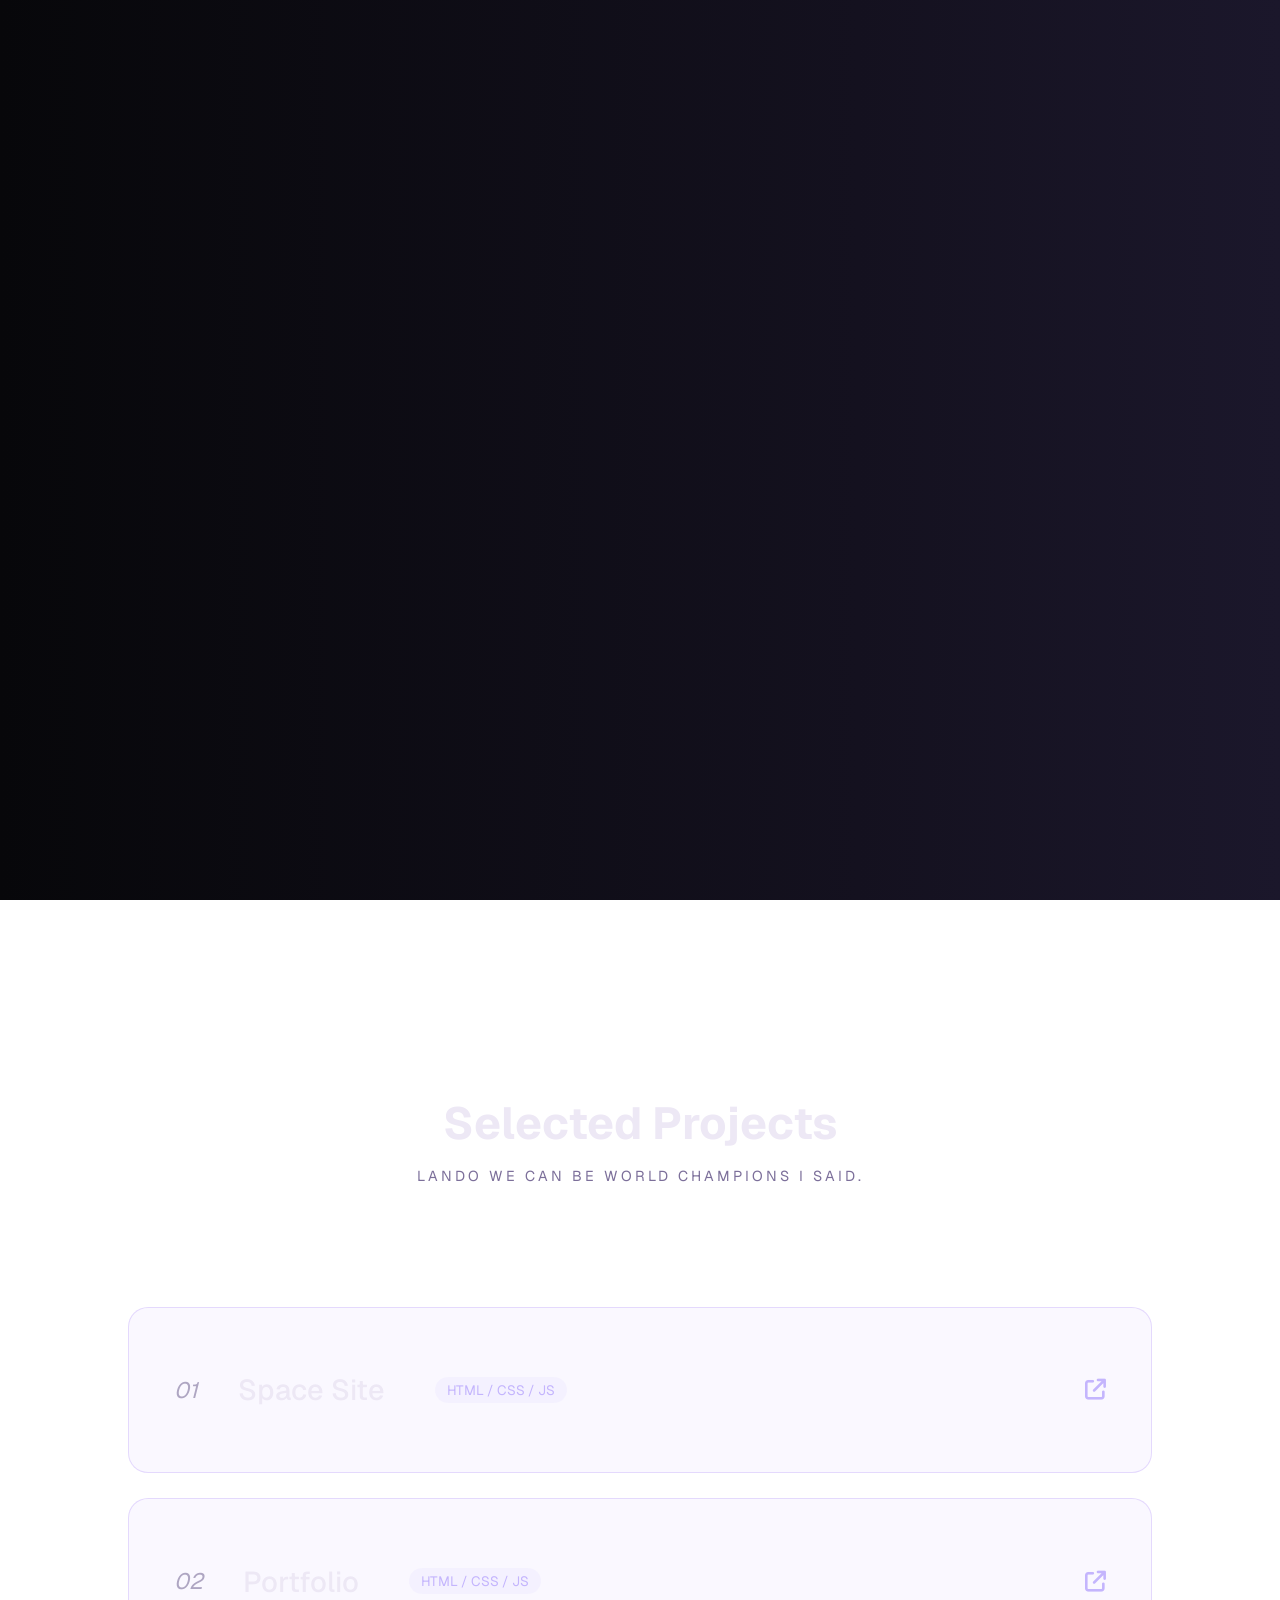
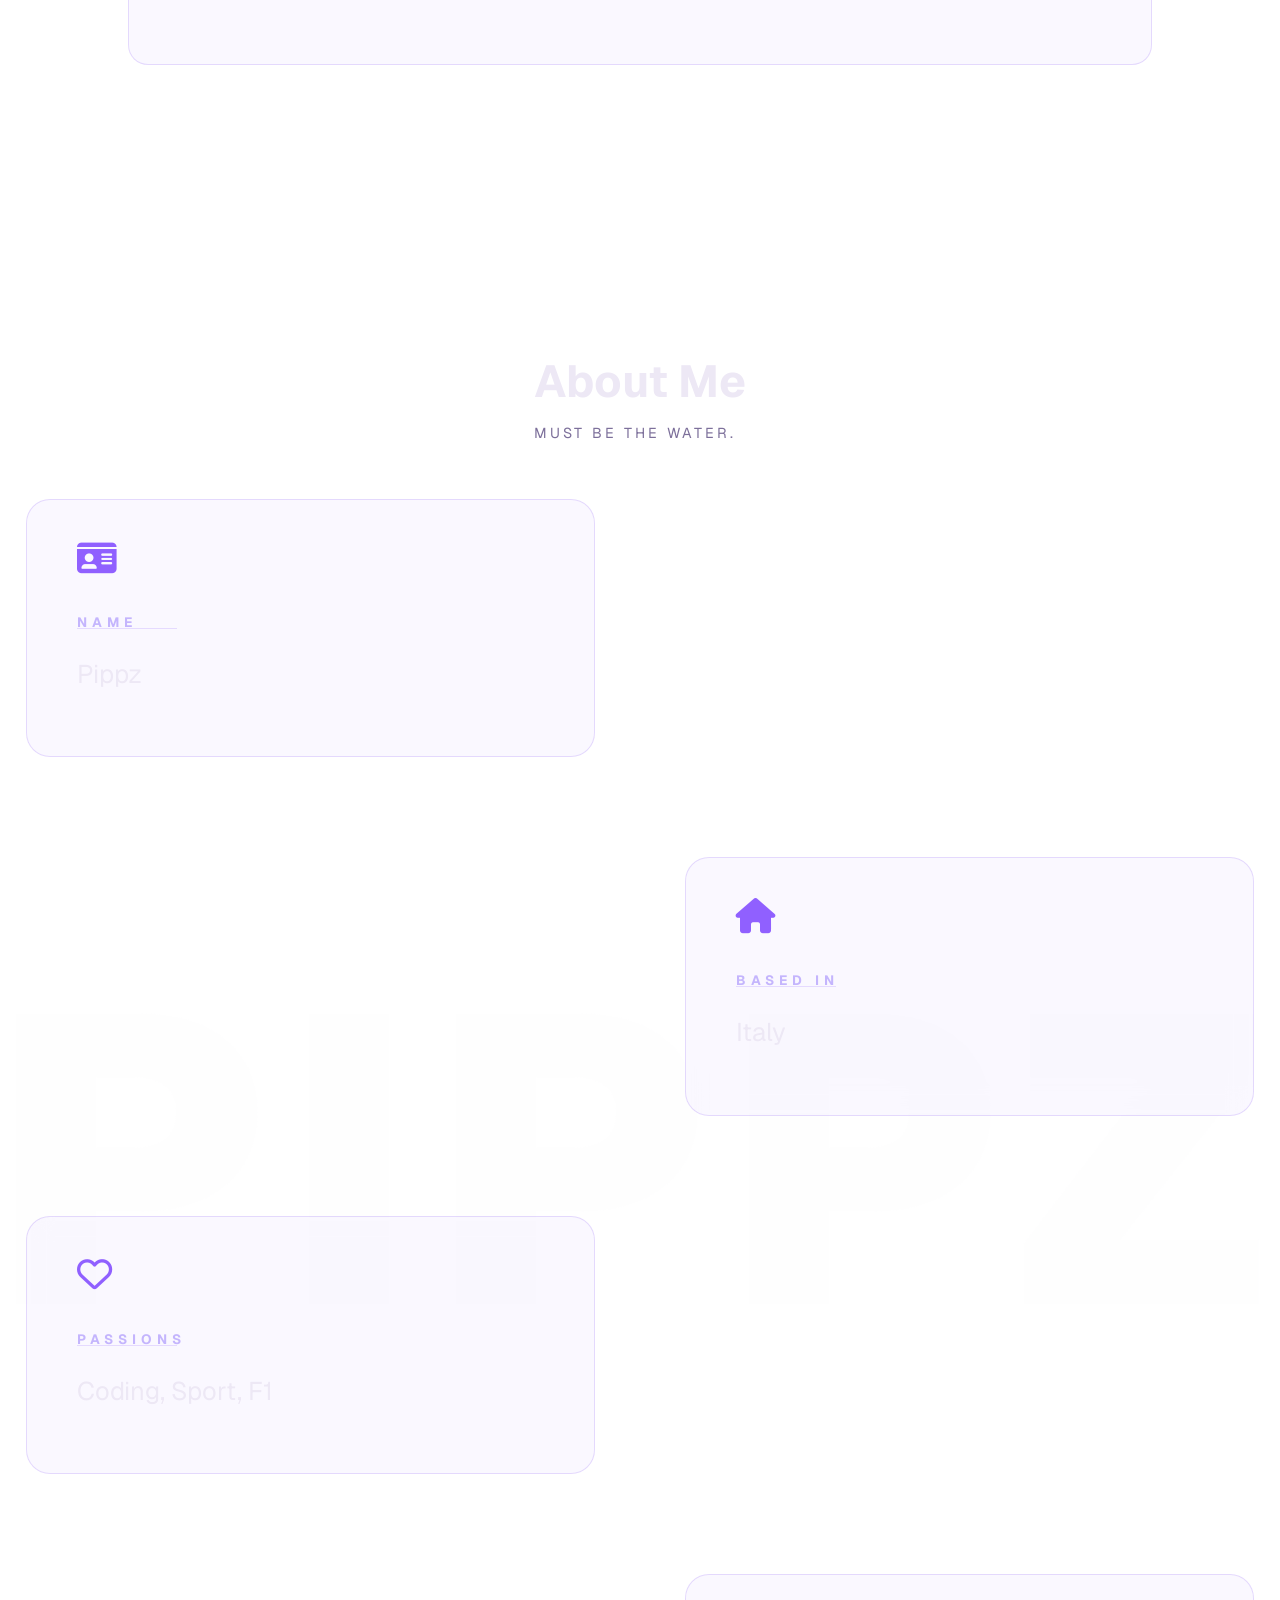
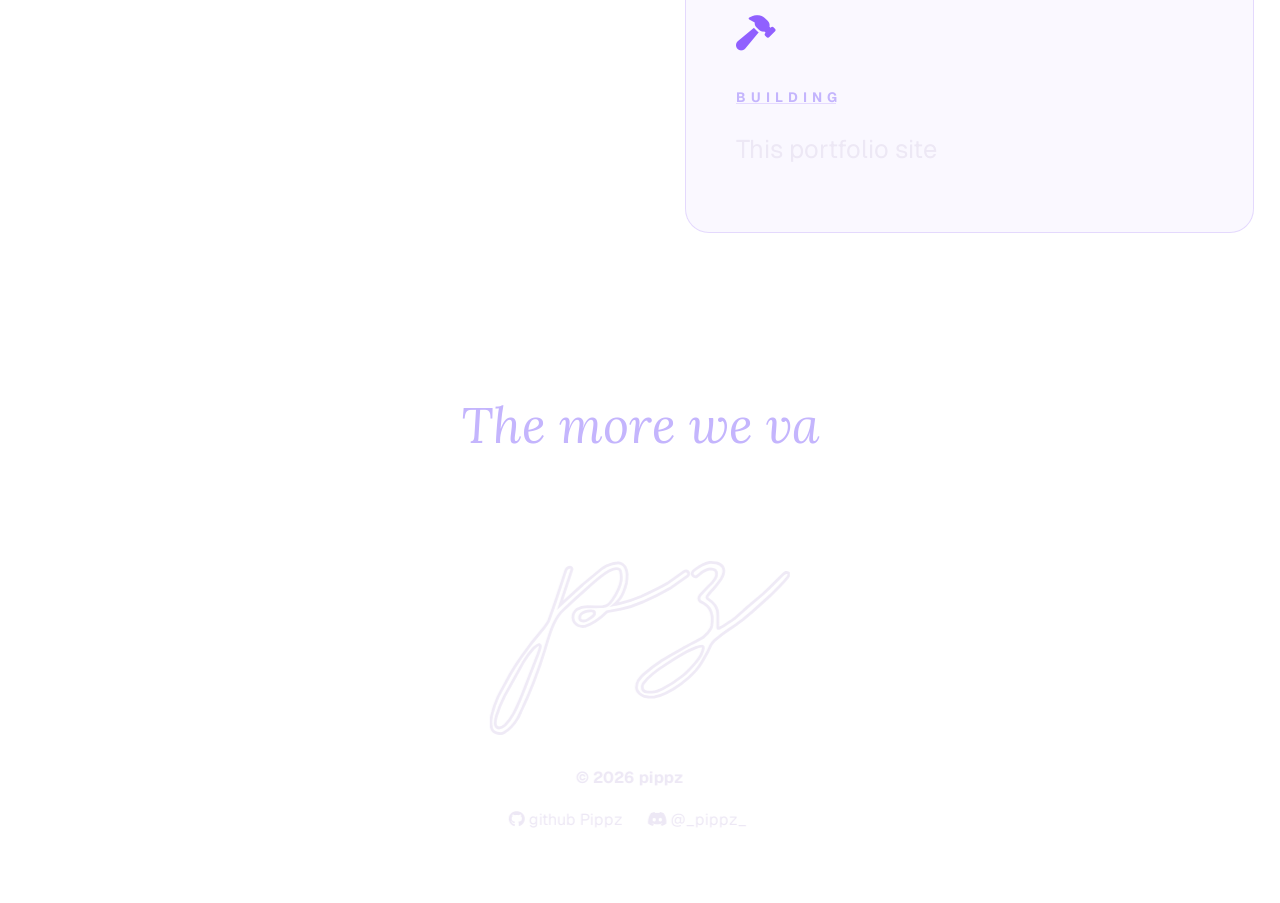
==== index.html @ 7b43b27c "New footer" ====
<!DOCTYPE html>
<html lang="en">
    <head>
        <meta name="viewport" content="width=device-width, initial-scale=1.0">
        <title> Pippz </title>
        <link rel="stylesheet" href="style.css">
        <link rel="stylesheet" href="https://cdnjs.cloudflare.com/ajax/libs/font-awesome/6.5.0/css/all.min.css">
        <link href="https://fonts.googleapis.com/css2?family=Geist:wght@300;400;500;700&family=Lora:ital,wght@1,400&display=swap" rel="stylesheet">
    </head>

    <body>
        <div id="loader" style="position:fixed; top:0;left:0; width:100%;height:100%; background: #07070a; background: linear-gradient(90deg,rgba(7, 7, 10, 1) 0%, rgba(20, 17, 31, 1) 67%, rgba(27, 23, 43, 1) 100%); z-index:99999; display:flex; align-items:center; justify-content:center;">
            <svg width="180" height="105" viewBox="0 0 319 184" fill="none" xmlns="http://www.w3.org/2000/svg">
                <path class="loader-path" style="stroke-dasharray:3000;stroke-dashoffset:3000;" d="M21.8056 119.644L9.3056 142.644C9.26526 142.719 9.22818 142.795 9.19427 142.872L9.1015 143.109C5.95736 150.557 4.88043 152.31 2.8954 160.088C2.63771 160.976 1.61025 165.303 1.45403 166.349C0.895382 170.088 0.647331 172.921 1.94135 177.577C2.44136 178.577 3.0124 179.863 3.94135 180.577C5.4595 181.744 6.33736 182.166 7.94135 182.577C8.80337 182.798 12.8954 183.588 14.9413 182.077C23.2705 177.279 27.8954 169.588 29.3954 167.088C30.0858 165.937 31.2693 163.405 31.3954 163.088C44.3325 136.578 50.1797 121.376 58.7294 93.1844C58.7476 93.1387 58.7643 93.0924 58.7802 93.0458C64.4886 72.9875 67.2756 67.6297 67.8925 66.3358C71.8804 57.9718 74.8879 54.2525 78.704 51.0721C88.0883 42.0612 93.2858 37.2902 102.416 29.3358C111.746 20.9152 116.474 16.8454 122.567 12.6249C125.872 10.2228 127.889 9.06328 131.395 8.08776C133.193 7.58776 134.343 7.49878 136.381 7.75866C137.926 8.25127 138.568 8.75084 138.989 10.3671C140.011 15.042 140.087 17.3669 139.417 21.0409C138.565 26.3078 137.059 29.8177 132.894 36.8807C129.253 41.9809 129.736 43.187 124.895 46.5878C123.945 47.1565 121.351 47.8764 120.18 48.077C113.764 48.2335 110.107 48.2412 103.441 48.077C98.659 48.1854 96.2359 48.845 92.3954 51.0721C89.2131 53.8055 87.8954 56.0878 88.3954 60.5878C88.8431 64.6174 90.6763 66.6091 93.9482 68.036C96.3346 69.0016 99.3638 69.1245 99.9482 69.036C100.533 68.9475 100.573 69.0549 101.783 68.7606C110.575 65.6182 115.569 62.1973 124.589 53.3915L137.963 51.0311C138.102 51.0066 138.239 50.9723 138.373 50.9286C148.882 48.6878 154.149 46.8443 162.873 42.9286C163.014 42.8826 163.151 42.8268 163.283 42.7606C175.431 37.5355 181.542 34.4701 191.283 28.7606C191.416 28.694 191.544 28.6168 191.666 28.5311L210.166 15.5311C211.522 14.5785 211.848 12.708 210.895 11.3524C209.943 9.99685 208.072 9.67034 206.717 10.6229L188.404 23.4901C181.479 27.5888 174.873 30.7992 160.795 37.2948C152.08 41.0034 146.876 42.7908 136.71 45.159L132.327 45.9325C134.485 44.1463 135.381 42.8478 137.441 40.577C137.965 40.0003 138.441 39.3633 138.941 38.577C142.45 33.0596 143.534 29.666 145.216 22.7196C145.92 18.957 145.895 15.088 145.895 13.0878C145.895 12.0878 145.095 8.72495 143.895 6.08776C142.835 4.46468 142.052 3.71695 140.395 2.6073C139.329 2.08539 138.618 1.8641 137.192 1.58776C136.491 1.5666 136.097 1.56719 135.395 1.58776C134.395 1.58775 133.059 1.87586 130.018 2.60729C129.794 2.63923 129.575 2.69629 129.364 2.77722L129.157 2.86608C124.682 4.14204 122.546 5.0915 119.657 7.36608C119.431 7.4732 119.219 7.60774 119.026 7.76745L98.5263 24.7675C98.4882 24.7991 98.4505 24.8316 98.414 24.8651L74.5908 46.702L86.8954 9.58776C87.4304 8.01972 87.5093 6.64334 85.9413 6.10827C84.3733 5.57329 81.7961 7.17393 80.8954 9.08776C79.9947 11.0016 73.985 31.5247 62.8954 62.0878C62.7584 62.5749 61.0008 65.9545 57.0136 71.3124C41.95 88.7864 33.9469 99.0551 21.8056 119.644ZM21.8056 119.644L21.8945 119.491C21.9258 119.441 21.9588 119.391 21.9931 119.343" stroke-width="4" stroke-linecap="round"/>
                <path class="loader-path" style="stroke-dasharray:1000;stroke-dashoffset:1000;" d="M48.3729 105.739L48.3807 105.709C53.983 92.0607 54.5413 88.976 52.6736 88.5383C51.8009 87.9799 50.5115 88.7757 46.6385 92.1594L46.5516 92.2111L46.492 92.2922C40.8599 98.5788 38.6869 101.788 35.492 107.292L35.4578 107.345L15.448 143.362L15.4402 143.382C11.4286 151.266 9.49011 155.869 6.89541 164.588C6.15136 167.088 5.41328 170 5.89531 173.795C6.55748 176.323 8.3954 177.088 9.8954 177.088C11.3954 177.088 13.0346 176.542 16.2977 173.885C20.0883 170.321 21.9305 167.767 24.7977 162.385L24.8299 162.341L24.8514 162.292C29.1869 154.876 35.3954 139.088 35.8426 137.812C35.8954 137.588 36.0854 137.247 36.3475 136.593C36.6156 135.924 36.9806 135.002 37.4197 133.887C38.2982 131.656 39.474 128.648 40.7615 125.344C43.3367 118.735 46.3611 110.935 48.3611 105.768L48.3729 105.739Z" stroke-width="4" stroke-linecap="round"/>
                <path class="loader-path" style="stroke-dasharray:200;stroke-dashoffset:200;" d="M103.896 62.0877C102.659 62.8216 99.6384 63.4617 98.3955 63.0878C96.5373 62.9268 95.8954 62.0877 95.5154 60.6876C95.4575 56.4828 96.9658 54.8197 102.396 53.0877C103.896 52.5878 106.101 52.2448 108.395 52.5878C110.546 52.8211 111.348 53.5974 111.396 54.5877C111.76 56.9677 109.614 58.6939 103.896 62.0877Z" stroke-width="4" stroke-linecap="round"/>
                <path class="loader-path" style="stroke-dasharray:2500;stroke-dashoffset:2500;" d="M226.895 10.5877C225.395 11.4762 223.954 12.7184 222.395 14.0877C221.367 14.9564 220.88 15.3896 219.895 16.0877C219.075 16.4598 218.132 16.5148 217.395 16.0877C216.465 15.5591 216.034 15.1166 215.395 14.0877C214.833 12.6876 215.895 10.5877 216.395 10.0877C219.234 7.73923 220.437 6.87292 221.895 6.08775C222.895 5.58775 224.632 4.47335 226.395 3.58775C229.395 2.04518 230.916 1.51828 233.395 1.08775C236.358 0.827073 238.034 1.18989 240.895 1.58775C244.148 2.44117 246.554 3.80224 247.895 6.08774C249.021 8.63622 249.114 10.1724 248.395 13.0877C247.645 15.3564 247.109 16.5677 245.895 18.5877L241.895 24.0877C240.041 26.5293 238.961 27.8429 236.895 30.0877C235.208 31.8698 234.337 32.8545 232.895 34.5877C230.037 37.7201 230.165 38.9986 232.895 40.5877C236.142 42.7176 237.582 44.0271 239.395 46.5877C240.656 48.7023 241.196 49.9075 241.895 52.0877C242.25 53.2743 242.356 54.6303 242.395 58.0877V70.5877C242.465 71.1575 242.721 71.2233 243.395 71.0877C244.039 70.9162 244.364 70.8053 244.895 70.5877C247.58 69.1832 248.996 68.2986 251.395 66.5877C257.353 62.7457 259.574 61.2405 260.895 60.0877L269.895 52.0877C274.416 48.1234 278.895 44.0877 281.395 42.0877C284.989 39.1728 286.989 37.5356 290.395 34.5877C294.474 30.9695 296.684 28.9002 300.395 25.0877L311.895 13.5877C312.958 12.6164 313.638 12.1774 314.895 11.5877C316.808 11.3655 317.492 11.6675 317.895 13.0877C317.99 13.697 317.972 14.021 317.895 14.5877C317.459 15.7375 316.983 16.3672 316.395 17.0877C315.808 17.8083 311.317 23.0168 307.895 26.5877L298.395 36.0877L288.395 45.0878L278.895 53.5878L269.395 61.5877L261.895 67.0877L253.895 72.5877L246.895 77.5877L239.395 83.5877C237.243 85.6692 236.298 86.8802 234.895 89.0877L231.395 96.5877L225.395 107.088C223.207 110.865 221.763 112.82 218.895 116.088C216.007 119.217 214.368 120.876 211.395 123.588C205.03 129.219 201.311 131.964 194.395 136.088L186.895 140.088C182.471 142.217 179.954 143.105 175.395 144.088C172.576 144.34 171.048 144.336 168.395 144.088C166.365 143.838 165.268 143.623 163.395 143.088C161.619 142.258 160.713 141.73 159.395 140.588C158.192 139.467 157.664 138.806 156.895 137.588C156.259 136.232 156.035 135.465 155.895 134.088C156.002 130.47 156.402 128.789 157.895 126.588C159.073 124.959 160.895 122.325 162.895 120.588C177.889 107.566 187.601 102.179 204.195 92.9762L204.895 92.5878L214.895 87.0877L218.895 85.0877L223.395 82.5877L226.895 80.5877C231.053 77.4347 232.665 75.4151 234.895 71.5877C235.513 70.1542 235.727 69.5044 235.895 68.5877C236.52 64.6857 236.655 62.4964 236.395 58.5877C235.33 51.2778 233.067 48.2164 226.895 44.0877L223.895 42.5877C221.577 40.5219 222.395 37.5878 223.395 36.0877C228.188 30.7854 231.123 27.5075 236.395 22.5878C240.404 17.4756 241.65 15.3858 240.895 11.5877C240.409 10.3531 240.085 9.80029 239.395 9.08775C238.248 8.49864 237.593 8.27679 236.395 8.08775C235.028 7.96025 234.263 7.96503 232.895 8.08775C230.378 8.75529 228.395 9.69926 226.895 10.5877Z" stroke-width="4" stroke-linecap="round"/>
                <path class="loader-path" style="stroke-dasharray:800;stroke-dashoffset:800;" d="M178.895 137.588C177.895 138.088 176.125 138.41 174.895 138.588C170.74 139.189 170.051 139.154 166.395 138.588C164.934 138.394 162.909 137.292 162.395 135.588C161.962 134.088 161.395 133.088 162.895 130.088C168.895 121.588 178.346 114.941 189.395 108.088C196.579 103.325 200.312 101.013 206.395 97.5878C210.924 94.8781 213.654 93.9515 218.895 91.5878C225.218 89.3021 227.352 89.2002 226.895 92.5877C226.139 97.7811 224.432 101.123 218.395 108.088C215.582 111.403 213.946 113.167 210.895 116.088C208.522 118.52 207.48 119.52 204.773 121.772C196.995 128.006 192.377 131.123 183.395 135.588L178.895 137.588Z" stroke-width="4" stroke-linecap="round"/>
            </svg>
        </div>

        <header>
            <span id="logo" style="font-size: larger;">Pippz</span>
            <div id="links">
                <a href="#homePage">
                    <span data-letter="H"></span><span data-letter="o"></span><span data-letter="m"></span><span data-letter="e"></span>
                </a>
                <a href="#projects-section">
                    <span data-letter="P"></span><span data-letter="r"></span><span data-letter="o"></span><span data-letter="j"></span><span data-letter="e"></span><span data-letter="c"></span><span data-letter="t"></span><span data-letter="s"></span>
                </a>
                <a href="#about-section">
                    <span data-letter="A"></span><span data-letter="b"></span><span data-letter="o"></span><span data-letter="u"></span><span data-letter="t"></span>
                </a>
                <a href="#contact">
                    <span data-letter="C"></span><span data-letter="o"></span><span data-letter="n"></span><span data-letter="t"></span><span data-letter="a"></span><span data-letter="c"></span><span data-letter="t"></span>
                </a>
            </div>
            <svg id="headerLogo" width="100" height="60" viewBox="0 0 319 184" fill="none" xmlns="http://www.w3.org/2000/svg">
                <path class="loader-path" style="stroke-dasharray:3000;stroke-dashoffset:3000;" d="M21.8056 119.644L9.3056 142.644C9.26526 142.719 9.22818 142.795 9.19427 142.872L9.1015 143.109C5.95736 150.557 4.88043 152.31 2.8954 160.088C2.63771 160.976 1.61025 165.303 1.45403 166.349C0.895382 170.088 0.647331 172.921 1.94135 177.577C2.44136 178.577 3.0124 179.863 3.94135 180.577C5.4595 181.744 6.33736 182.166 7.94135 182.577C8.80337 182.798 12.8954 183.588 14.9413 182.077C23.2705 177.279 27.8954 169.588 29.3954 167.088C30.0858 165.937 31.2693 163.405 31.3954 163.088C44.3325 136.578 50.1797 121.376 58.7294 93.1844C58.7476 93.1387 58.7643 93.0924 58.7802 93.0458C64.4886 72.9875 67.2756 67.6297 67.8925 66.3358C71.8804 57.9718 74.8879 54.2525 78.704 51.0721C88.0883 42.0612 93.2858 37.2902 102.416 29.3358C111.746 20.9152 116.474 16.8454 122.567 12.6249C125.872 10.2228 127.889 9.06328 131.395 8.08776C133.193 7.58776 134.343 7.49878 136.381 7.75866C137.926 8.25127 138.568 8.75084 138.989 10.3671C140.011 15.042 140.087 17.3669 139.417 21.0409C138.565 26.3078 137.059 29.8177 132.894 36.8807C129.253 41.9809 129.736 43.187 124.895 46.5878C123.945 47.1565 121.351 47.8764 120.18 48.077C113.764 48.2335 110.107 48.2412 103.441 48.077C98.659 48.1854 96.2359 48.845 92.3954 51.0721C89.2131 53.8055 87.8954 56.0878 88.3954 60.5878C88.8431 64.6174 90.6763 66.6091 93.9482 68.036C96.3346 69.0016 99.3638 69.1245 99.9482 69.036C100.533 68.9475 100.573 69.0549 101.783 68.7606C110.575 65.6182 115.569 62.1973 124.589 53.3915L137.963 51.0311C138.102 51.0066 138.239 50.9723 138.373 50.9286C148.882 48.6878 154.149 46.8443 162.873 42.9286C163.014 42.8826 163.151 42.8268 163.283 42.7606C175.431 37.5355 181.542 34.4701 191.283 28.7606C191.416 28.694 191.544 28.6168 191.666 28.5311L210.166 15.5311C211.522 14.5785 211.848 12.708 210.895 11.3524C209.943 9.99685 208.072 9.67034 206.717 10.6229L188.404 23.4901C181.479 27.5888 174.873 30.7992 160.795 37.2948C152.08 41.0034 146.876 42.7908 136.71 45.159L132.327 45.9325C134.485 44.1463 135.381 42.8478 137.441 40.577C137.965 40.0003 138.441 39.3633 138.941 38.577C142.45 33.0596 143.534 29.666 145.216 22.7196C145.92 18.957 145.895 15.088 145.895 13.0878C145.895 12.0878 145.095 8.72495 143.895 6.08776C142.835 4.46468 142.052 3.71695 140.395 2.6073C139.329 2.08539 138.618 1.8641 137.192 1.58776C136.491 1.5666 136.097 1.56719 135.395 1.58776C134.395 1.58775 133.059 1.87586 130.018 2.60729C129.794 2.63923 129.575 2.69629 129.364 2.77722L129.157 2.86608C124.682 4.14204 122.546 5.0915 119.657 7.36608C119.431 7.4732 119.219 7.60774 119.026 7.76745L98.5263 24.7675C98.4882 24.7991 98.4505 24.8316 98.414 24.8651L74.5908 46.702L86.8954 9.58776C87.4304 8.01972 87.5093 6.64334 85.9413 6.10827C84.3733 5.57329 81.7961 7.17393 80.8954 9.08776C79.9947 11.0016 73.985 31.5247 62.8954 62.0878C62.7584 62.5749 61.0008 65.9545 57.0136 71.3124C41.95 88.7864 33.9469 99.0551 21.8056 119.644ZM21.8056 119.644L21.8945 119.491C21.9258 119.441 21.9588 119.391 21.9931 119.343" stroke-width="4" stroke-linecap="round"/>
                <path class="loader-path" style="stroke-dasharray:1000;stroke-dashoffset:1000;" d="M48.3729 105.739L48.3807 105.709C53.983 92.0607 54.5413 88.976 52.6736 88.5383C51.8009 87.9799 50.5115 88.7757 46.6385 92.1594L46.5516 92.2111L46.492 92.2922C40.8599 98.5788 38.6869 101.788 35.492 107.292L35.4578 107.345L15.448 143.362L15.4402 143.382C11.4286 151.266 9.49011 155.869 6.89541 164.588C6.15136 167.088 5.41328 170 5.89531 173.795C6.55748 176.323 8.3954 177.088 9.8954 177.088C11.3954 177.088 13.0346 176.542 16.2977 173.885C20.0883 170.321 21.9305 167.767 24.7977 162.385L24.8299 162.341L24.8514 162.292C29.1869 154.876 35.3954 139.088 35.8426 137.812C35.8954 137.588 36.0854 137.247 36.3475 136.593C36.6156 135.924 36.9806 135.002 37.4197 133.887C38.2982 131.656 39.474 128.648 40.7615 125.344C43.3367 118.735 46.3611 110.935 48.3611 105.768L48.3729 105.739Z" stroke-width="4" stroke-linecap="round"/>
                <path class="loader-path" style="stroke-dasharray:200;stroke-dashoffset:200;" d="M103.896 62.0877C102.659 62.8216 99.6384 63.4617 98.3955 63.0878C96.5373 62.9268 95.8954 62.0877 95.5154 60.6876C95.4575 56.4828 96.9658 54.8197 102.396 53.0877C103.896 52.5878 106.101 52.2448 108.395 52.5878C110.546 52.8211 111.348 53.5974 111.396 54.5877C111.76 56.9677 109.614 58.6939 103.896 62.0877Z" stroke-width="4" stroke-linecap="round"/>
                <path class="loader-path" style="stroke-dasharray:2500;stroke-dashoffset:2500;" d="M226.895 10.5877C225.395 11.4762 223.954 12.7184 222.395 14.0877C221.367 14.9564 220.88 15.3896 219.895 16.0877C219.075 16.4598 218.132 16.5148 217.395 16.0877C216.465 15.5591 216.034 15.1166 215.395 14.0877C214.833 12.6876 215.895 10.5877 216.395 10.0877C219.234 7.73923 220.437 6.87292 221.895 6.08775C222.895 5.58775 224.632 4.47335 226.395 3.58775C229.395 2.04518 230.916 1.51828 233.395 1.08775C236.358 0.827073 238.034 1.18989 240.895 1.58775C244.148 2.44117 246.554 3.80224 247.895 6.08774C249.021 8.63622 249.114 10.1724 248.395 13.0877C247.645 15.3564 247.109 16.5677 245.895 18.5877L241.895 24.0877C240.041 26.5293 238.961 27.8429 236.895 30.0877C235.208 31.8698 234.337 32.8545 232.895 34.5877C230.037 37.7201 230.165 38.9986 232.895 40.5877C236.142 42.7176 237.582 44.0271 239.395 46.5877C240.656 48.7023 241.196 49.9075 241.895 52.0877C242.25 53.2743 242.356 54.6303 242.395 58.0877V70.5877C242.465 71.1575 242.721 71.2233 243.395 71.0877C244.039 70.9162 244.364 70.8053 244.895 70.5877C247.58 69.1832 248.996 68.2986 251.395 66.5877C257.353 62.7457 259.574 61.2405 260.895 60.0877L269.895 52.0877C274.416 48.1234 278.895 44.0877 281.395 42.0877C284.989 39.1728 286.989 37.5356 290.395 34.5877C294.474 30.9695 296.684 28.9002 300.395 25.0877L311.895 13.5877C312.958 12.6164 313.638 12.1774 314.895 11.5877C316.808 11.3655 317.492 11.6675 317.895 13.0877C317.99 13.697 317.972 14.021 317.895 14.5877C317.459 15.7375 316.983 16.3672 316.395 17.0877C315.808 17.8083 311.317 23.0168 307.895 26.5877L298.395 36.0877L288.395 45.0878L278.895 53.5878L269.395 61.5877L261.895 67.0877L253.895 72.5877L246.895 77.5877L239.395 83.5877C237.243 85.6692 236.298 86.8802 234.895 89.0877L231.395 96.5877L225.395 107.088C223.207 110.865 221.763 112.82 218.895 116.088C216.007 119.217 214.368 120.876 211.395 123.588C205.03 129.219 201.311 131.964 194.395 136.088L186.895 140.088C182.471 142.217 179.954 143.105 175.395 144.088C172.576 144.34 171.048 144.336 168.395 144.088C166.365 143.838 165.268 143.623 163.395 143.088C161.619 142.258 160.713 141.73 159.395 140.588C158.192 139.467 157.664 138.806 156.895 137.588C156.259 136.232 156.035 135.465 155.895 134.088C156.002 130.47 156.402 128.789 157.895 126.588C159.073 124.959 160.895 122.325 162.895 120.588C177.889 107.566 187.601 102.179 204.195 92.9762L204.895 92.5878L214.895 87.0877L218.895 85.0877L223.395 82.5877L226.895 80.5877C231.053 77.4347 232.665 75.4151 234.895 71.5877C235.513 70.1542 235.727 69.5044 235.895 68.5877C236.52 64.6857 236.655 62.4964 236.395 58.5877C235.33 51.2778 233.067 48.2164 226.895 44.0877L223.895 42.5877C221.577 40.5219 222.395 37.5878 223.395 36.0877C228.188 30.7854 231.123 27.5075 236.395 22.5878C240.404 17.4756 241.65 15.3858 240.895 11.5877C240.409 10.3531 240.085 9.80029 239.395 9.08775C238.248 8.49864 237.593 8.27679 236.395 8.08775C235.028 7.96025 234.263 7.96503 232.895 8.08775C230.378 8.75529 228.395 9.69926 226.895 10.5877Z" stroke-width="4" stroke-linecap="round"/>
                <path class="loader-path" style="stroke-dasharray:800;stroke-dashoffset:800;" d="M178.895 137.588C177.895 138.088 176.125 138.41 174.895 138.588C170.74 139.189 170.051 139.154 166.395 138.588C164.934 138.394 162.909 137.292 162.395 135.588C161.962 134.088 161.395 133.088 162.895 130.088C168.895 121.588 178.346 114.941 189.395 108.088C196.579 103.325 200.312 101.013 206.395 97.5878C210.924 94.8781 213.654 93.9515 218.895 91.5878C225.218 89.3021 227.352 89.2002 226.895 92.5877C226.139 97.7811 224.432 101.123 218.395 108.088C215.582 111.403 213.946 113.167 210.895 116.088C208.522 118.52 207.48 119.52 204.773 121.772C196.995 128.006 192.377 131.123 183.395 135.588L178.895 137.588Z" stroke-width="4" stroke-linecap="round"/>
            </svg>
        </header>

        <button id="theme-toggle" aria-label="Toggle theme">
            <i class="fa-solid fa-sun" id="theme-icon"></i>
        </button>

        <main>

            <div id="homePage">
                <div id="pippzhome" class="pippztext">PIPPZ</div>
                <svg id="heroLogo" viewBox="0 0 319 184" fill="none" xmlns="http://www.w3.org/2000/svg">
                    <path d="M145.216 22.7196C143.534 29.666 142.45 33.0596 138.941 38.577C138.441 39.3633 137.965 40.0003 137.441 40.577C134.14 44.7091 133.888 45.7828 136.71 45.159C146.876 42.7908 152.08 41.0034 160.795 37.2948C174.873 30.7992 181.479 27.5888 188.404 23.4901L206.717 10.6229C208.072 9.67034 209.943 9.99685 210.895 11.3524C211.848 12.708 211.522 14.5785 210.166 15.5311L191.666 28.5311C191.544 28.6168 191.416 28.694 191.283 28.7606C181.542 34.4701 175.431 37.5355 163.283 42.7606C163.151 42.8268 163.014 42.8826 162.873 42.9286C154.149 46.8443 148.882 48.6878 138.373 50.9286C138.239 50.9723 138.102 51.0066 137.963 51.0311L124.589 53.3915C115.569 62.1973 110.575 65.6182 101.783 68.7606C100.573 69.0549 100.533 68.9475 99.9482 69.036C99.3638 69.1245 96.3346 69.0016 93.9482 68.036C90.6763 66.6091 88.8431 64.6174 88.3954 60.5878C87.8954 56.0878 89.2131 53.8055 92.3954 51.0721C96.2359 48.845 98.659 48.1854 103.441 48.077C110.107 48.2412 113.764 48.2335 120.18 48.077C121.351 47.8764 123.945 47.1565 124.895 46.5878C129.736 43.187 129.253 41.9809 132.894 36.8807C137.059 29.8177 138.565 26.3078 139.417 21.0409C140.087 17.3669 140.011 15.042 138.989 10.3671C138.568 8.75084 137.926 8.25127 136.381 7.75866C134.343 7.49878 133.193 7.58776 131.395 8.08776C127.889 9.06328 125.872 10.2228 122.567 12.6249C116.474 16.8454 111.746 20.9152 102.416 29.3358C93.2858 37.2902 88.0883 42.0612 78.704 51.0721C74.8879 54.2525 71.8804 57.9718 67.8925 66.3358C67.2756 67.6297 64.4886 72.9875 58.7802 93.0458C58.7643 93.0924 58.7476 93.1387 58.7294 93.1844C50.1797 121.376 44.3325 136.578 31.3954 163.088C31.2693 163.405 30.0858 165.937 29.3954 167.088C27.8954 169.588 23.2705 177.279 14.9413 182.077C12.8954 183.588 8.80337 182.798 7.94135 182.577C6.33736 182.166 5.4595 181.744 3.94135 180.577C3.0124 179.863 2.44136 178.577 1.94135 177.577C0.647331 172.921 0.895382 170.088 1.45403 166.349C1.61025 165.303 2.63771 160.976 2.8954 160.088C4.88043 152.31 5.95736 150.557 9.1015 143.109L9.19427 142.872C9.22818 142.795 9.26526 142.719 9.3056 142.644L21.8056 119.644L21.8945 119.491C21.9022 119.479 21.91 119.466 21.9179 119.454C33.9964 98.9916 41.9965 88.7325 57.0136 71.3124C61.0008 65.9545 62.7584 62.5749 62.8954 62.0878C73.985 31.5247 79.9947 11.0016 80.8954 9.08776C81.7961 7.17393 84.3733 5.57329 85.9413 6.10827C87.5093 6.64334 87.4304 8.01972 86.8954 9.58776L74.5908 46.702L98.414 24.8651C98.4505 24.8316 98.4882 24.7991 98.5263 24.7675L119.026 7.76745C119.219 7.60774 119.431 7.4732 119.657 7.36608C122.546 5.0915 124.682 4.14204 129.157 2.86608L129.364 2.77722C129.575 2.69629 129.794 2.63923 130.018 2.60729C133.059 1.87586 134.395 1.58775 135.395 1.58776C136.097 1.56719 136.491 1.5666 137.192 1.58776C138.618 1.8641 139.329 2.08539 140.395 2.6073C142.052 3.71695 142.835 4.46467 143.895 6.08776C145.095 8.72495 145.895 12.0878 145.895 13.0878C145.895 15.088 145.92 18.957 145.216 22.7196Z" stroke-width="2.5" stroke-linecap="round"/>
                    <path d="M48.3729 105.739L48.3807 105.709C53.983 92.0607 54.5413 88.976 52.6736 88.5383C51.8009 87.9799 50.5115 88.7757 46.6385 92.1594L46.5516 92.2111L46.492 92.2922C40.8599 98.5788 38.6869 101.788 35.492 107.292L35.4578 107.345L15.448 143.362L15.4402 143.382C11.4286 151.266 9.49011 155.869 6.89541 164.588C6.15136 167.088 5.41328 170 5.89531 173.795C6.55748 176.323 8.3954 177.088 9.8954 177.088C11.3954 177.088 13.0346 176.542 16.2977 173.885C20.0883 170.321 21.9305 167.767 24.7977 162.385L24.8299 162.341L24.8514 162.292C29.1869 154.876 35.3954 139.088 35.8426 137.812C35.8954 137.588 36.0854 137.247 36.3475 136.593C36.6156 135.924 36.9806 135.002 37.4197 133.887C38.2982 131.656 39.474 128.648 40.7615 125.344C43.3367 118.735 46.3611 110.935 48.3611 105.768L48.3729 105.739Z" stroke-width="2.5" stroke-linecap="round"/>
                    <path d="M103.896 62.0877C102.659 62.8216 99.6384 63.4617 98.3955 63.0878C96.5373 62.9268 95.8954 62.0877 95.5154 60.6876C95.4575 56.4828 96.9658 54.8197 102.396 53.0877C103.896 52.5878 106.101 52.2448 108.395 52.5878C110.546 52.8211 111.348 53.5974 111.396 54.5877C111.76 56.9677 109.614 58.6939 103.896 62.0877Z" stroke-width="2.5" stroke-linecap="round"/>
                    <path d="M226.895 10.5877C225.395 11.4762 223.954 12.7184 222.395 14.0877C221.367 14.9564 220.88 15.3896 219.895 16.0877C219.075 16.4598 218.132 16.5148 217.395 16.0877C216.465 15.5591 216.034 15.1166 215.395 14.0877C214.833 12.6876 215.895 10.5877 216.395 10.0877C219.234 7.73923 220.437 6.87292 221.895 6.08775C222.895 5.58775 224.632 4.47335 226.395 3.58775C229.395 2.04518 230.916 1.51828 233.395 1.08775C236.358 0.827073 238.034 1.18989 240.895 1.58775C244.148 2.44117 246.554 3.80224 247.895 6.08774C249.021 8.63622 249.114 10.1724 248.395 13.0877C247.645 15.3564 247.109 16.5677 245.895 18.5877L241.895 24.0877C240.041 26.5293 238.961 27.8429 236.895 30.0877C235.208 31.8698 234.337 32.8545 232.895 34.5877C230.037 37.7201 230.165 38.9986 232.895 40.5877C236.142 42.7176 237.582 44.0271 239.395 46.5877C240.656 48.7023 241.196 49.9075 241.895 52.0877C242.25 53.2743 242.356 54.6303 242.395 58.0877V70.5877C242.465 71.1575 242.721 71.2233 243.395 71.0877C244.039 70.9162 244.364 70.8053 244.895 70.5877C247.58 69.1832 248.996 68.2986 251.395 66.5877C257.353 62.7457 259.574 61.2405 260.895 60.0877C277.902 47.3466 286.484 39.6438 300.395 25.0877L311.895 13.5877C312.958 12.6164 313.638 12.1774 314.895 11.5877C316.808 11.3655 317.492 11.6675 317.895 13.0877C317.99 13.697 317.972 14.021 317.895 14.5877C317.459 15.7375 316.983 16.3672 316.395 17.0877C315.808 17.8083 311.317 23.0168 307.895 26.5877L298.395 36.0877L288.395 45.0878L278.895 53.5878L269.395 61.5877L261.895 67.0877L253.895 72.5877L246.895 77.5877L239.395 83.5877C237.243 85.6692 236.298 86.8802 234.895 89.0877L231.395 96.5877L225.395 107.088C223.207 110.865 221.763 112.82 218.895 116.088C216.007 119.217 214.368 120.876 211.395 123.588C205.03 129.219 201.311 131.964 194.395 136.088L186.895 140.088C182.471 142.217 179.954 143.105 175.395 144.088C172.576 144.34 171.048 144.336 168.395 144.088C166.365 143.838 165.268 143.623 163.395 143.088C161.619 142.258 160.713 141.73 159.395 140.588C158.192 139.467 157.664 138.806 156.895 137.588C156.259 136.232 156.035 135.465 155.895 134.088C156.002 130.47 156.402 128.789 157.895 126.588C159.073 124.959 160.895 122.325 162.895 120.588C177.889 107.566 187.601 102.179 204.195 92.9762L204.895 92.5878L214.895 87.0877L218.895 85.0877L223.395 82.5877L226.895 80.5877C231.053 77.4347 232.665 75.4151 234.895 71.5877C235.513 70.1542 235.727 69.5044 235.895 68.5877C236.52 64.6857 236.655 62.4964 236.395 58.5877C235.33 51.2778 233.067 48.2164 226.895 44.0877L223.895 42.5877C221.577 40.5219 222.395 37.5878 223.395 36.0877C228.188 30.7854 231.123 27.5075 236.395 22.5878C240.404 17.4756 241.65 15.3858 240.895 11.5877C240.409 10.3531 240.085 9.80029 239.395 9.08775C238.248 8.49864 237.593 8.27679 236.395 8.08775C235.028 7.96025 234.263 7.96503 232.895 8.08775C230.378 8.75529 228.395 9.69926 226.895 10.5877Z" stroke-width="2.5" stroke-linecap="round"/>
                    <path d="M178.895 137.588C177.895 138.088 176.125 138.41 174.895 138.588C170.74 139.189 170.051 139.154 166.395 138.588C164.934 138.394 162.909 137.292 162.395 135.588C161.962 134.088 161.395 133.088 162.895 130.088C168.895 121.588 178.346 114.941 189.395 108.088C196.579 103.325 200.312 101.013 206.395 97.5878C210.924 94.8781 213.654 93.9515 218.895 91.5878C225.218 89.3021 227.352 89.2002 226.895 92.5877C226.139 97.7811 224.432 101.123 218.395 108.088C215.582 111.403 213.946 113.167 210.895 116.088C208.522 118.52 207.48 119.52 204.773 121.772C196.995 128.006 192.377 131.123 183.395 135.588L178.895 137.588Z" stroke-width="2.5" stroke-linecap="round"/>
                </svg>
            </div>

            <div id="explore">
                <span id="explore-text">Explore</span>
                <div id="explore-arrow">↓</div>
            </div>

            <div class="quote"></div>

            <div id="ditails">
                <section id="projects-section" class="extended-section">
                    <div class="section-header">
                        <h2 class="section-title">Selected Projects</h2>
                        <p class="section-subtitle">Lando we can be world champions i said.</p>
                    </div>
                    <br><br>
                    <div class="projects-list">
                        <div class="project-row">
                            <div class="project-info">
                                <span class="project-number">01</span>
                                <h3 class="project-name">Space Site</h3>
                                <p class="project-tech">HTML / CSS / JS</p>
                            </div>
                            <div class="project-link">
                                <i class="fa-solid fa-arrow-up-right-from-square"></i>
                            </div>
                        </div>

                        <div class="project-row">
                            <div class="project-info">
                                <span class="project-number">02</span>
                                <h3 class="project-name">Portfolio</h3>
                                <p class="project-tech">HTML / CSS / JS </p>
                            </div>
                            <div class="project-link">
                                <a href="#homePage" id="portfolio-link"><i class="fa-solid fa-arrow-up-right-from-square"></i></a>
                            </div>
                        </div>

                        <!--<div class="project-row">
                            <div class="project-info">
                                <span class="project-number">03</span>
                                <h3 class="project-name">Gravity Simulator</h3>
                                <p class="project-tech">Physics Engine / JS</p>
                            </div>
                            <div class="project-link">
                                <i class="fa-solid fa-arrow-up-right-from-square"></i>
                            </div>
                        </div>-->
                    </div>
                </section>
                
                <section id="about-section" class="about-container">
                    <div class="pippztext">PIPPZ</div>

                    <div class="about-header">
                        <h2 class="section-title">About Me</h2>
                        <p class="section-subtitle">Must be the water.</p><!--Constantly learning, forever building-->
                    </div>
                    <br><br>
                    <div class="about-grid">
                        <div class="about-card left">
                            <div class="about-content">
                                <i class="fa-solid fa-id-card"></i>
                                <h4>Name</h4>
                                <p>Pippz</p>
                            </div>
                        </div>

                        <div class="about-card right">
                            <div class="about-content">
                                <i class="fa-solid fa-house"></i>
                                <h4>Based in</h4>
                                <p>Italy</p>
                            </div>
                        </div>

                        <div class="about-card left">
                            <div class="about-content">
                                <i class="fa-regular fa-heart"></i>
                                <h4>Passions</h4>
                                <p>Coding, Sport, F1</p>
                            </div>
                        </div>

                        <div class="about-card right">
                            <div class="about-content">
                                <i class="fa-solid fa-hammer"></i>
                                <h4>Building</h4>
                                <p>This portfolio site</p>
                            </div>
                        </div>
                    </div>
                </section>
                <!--https://www.youtube.com/watch?v=7DiKBDC7cz8&t=192s-->
                </svg>
            </div>

            <div class="cite"></div>
            <br><br><br><br><br><br>

            <section id="contact">
                <svg id="footerLogo" viewBox="0 0 319 184" fill="none" xmlns="http://www.w3.org/2000/svg">
                    <path class="loader-path" style="stroke-dasharray:3000;stroke-dashoffset:3000;" d="M21.8056 119.644L9.3056 142.644C9.26526 142.719 9.22818 142.795 9.19427 142.872L9.1015 143.109C5.95736 150.557 4.88043 152.31 2.8954 160.088C2.63771 160.976 1.61025 165.303 1.45403 166.349C0.895382 170.088 0.647331 172.921 1.94135 177.577C2.44136 178.577 3.0124 179.863 3.94135 180.577C5.4595 181.744 6.33736 182.166 7.94135 182.577C8.80337 182.798 12.8954 183.588 14.9413 182.077C23.2705 177.279 27.8954 169.588 29.3954 167.088C30.0858 165.937 31.2693 163.405 31.3954 163.088C44.3325 136.578 50.1797 121.376 58.7294 93.1844C58.7476 93.1387 58.7643 93.0924 58.7802 93.0458C64.4886 72.9875 67.2756 67.6297 67.8925 66.3358C71.8804 57.9718 74.8879 54.2525 78.704 51.0721C88.0883 42.0612 93.2858 37.2902 102.416 29.3358C111.746 20.9152 116.474 16.8454 122.567 12.6249C125.872 10.2228 127.889 9.06328 131.395 8.08776C133.193 7.58776 134.343 7.49878 136.381 7.75866C137.926 8.25127 138.568 8.75084 138.989 10.3671C140.011 15.042 140.087 17.3669 139.417 21.0409C138.565 26.3078 137.059 29.8177 132.894 36.8807C129.253 41.9809 129.736 43.187 124.895 46.5878C123.945 47.1565 121.351 47.8764 120.18 48.077C113.764 48.2335 110.107 48.2412 103.441 48.077C98.659 48.1854 96.2359 48.845 92.3954 51.0721C89.2131 53.8055 87.8954 56.0878 88.3954 60.5878C88.8431 64.6174 90.6763 66.6091 93.9482 68.036C96.3346 69.0016 99.3638 69.1245 99.9482 69.036C100.533 68.9475 100.573 69.0549 101.783 68.7606C110.575 65.6182 115.569 62.1973 124.589 53.3915L137.963 51.0311C138.102 51.0066 138.239 50.9723 138.373 50.9286C148.882 48.6878 154.149 46.8443 162.873 42.9286C163.014 42.8826 163.151 42.8268 163.283 42.7606C175.431 37.5355 181.542 34.4701 191.283 28.7606C191.416 28.694 191.544 28.6168 191.666 28.5311L210.166 15.5311C211.522 14.5785 211.848 12.708 210.895 11.3524C209.943 9.99685 208.072 9.67034 206.717 10.6229L188.404 23.4901C181.479 27.5888 174.873 30.7992 160.795 37.2948C152.08 41.0034 146.876 42.7908 136.71 45.159L132.327 45.9325C134.485 44.1463 135.381 42.8478 137.441 40.577C137.965 40.0003 138.441 39.3633 138.941 38.577C142.45 33.0596 143.534 29.666 145.216 22.7196C145.92 18.957 145.895 15.088 145.895 13.0878C145.895 12.0878 145.095 8.72495 143.895 6.08776C142.835 4.46468 142.052 3.71695 140.395 2.6073C139.329 2.08539 138.618 1.8641 137.192 1.58776C136.491 1.5666 136.097 1.56719 135.395 1.58776C134.395 1.58775 133.059 1.87586 130.018 2.60729C129.794 2.63923 129.575 2.69629 129.364 2.77722L129.157 2.86608C124.682 4.14204 122.546 5.0915 119.657 7.36608C119.431 7.4732 119.219 7.60774 119.026 7.76745L98.5263 24.7675C98.4882 24.7991 98.4505 24.8316 98.414 24.8651L74.5908 46.702L86.8954 9.58776C87.4304 8.01972 87.5093 6.64334 85.9413 6.10827C84.3733 5.57329 81.7961 7.17393 80.8954 9.08776C79.9947 11.0016 73.985 31.5247 62.8954 62.0878C62.7584 62.5749 61.0008 65.9545 57.0136 71.3124C41.95 88.7864 33.9469 99.0551 21.8056 119.644ZM21.8056 119.644L21.8945 119.491C21.9258 119.441 21.9588 119.391 21.9931 119.343" stroke-width="3" stroke-linecap="round"/>
                    <path class="loader-path" style="stroke-dasharray:1000;stroke-dashoffset:1000;" d="M48.3729 105.739L48.3807 105.709C53.983 92.0607 54.5413 88.976 52.6736 88.5383C51.8009 87.9799 50.5115 88.7757 46.6385 92.1594L46.5516 92.2111L46.492 92.2922C40.8599 98.5788 38.6869 101.788 35.492 107.292L35.4578 107.345L15.448 143.362L15.4402 143.382C11.4286 151.266 9.49011 155.869 6.89541 164.588C6.15136 167.088 5.41328 170 5.89531 173.795C6.55748 176.323 8.3954 177.088 9.8954 177.088C11.3954 177.088 13.0346 176.542 16.2977 173.885C20.0883 170.321 21.9305 167.767 24.7977 162.385L24.8299 162.341L24.8514 162.292C29.1869 154.876 35.3954 139.088 35.8426 137.812C35.8954 137.588 36.0854 137.247 36.3475 136.593C36.6156 135.924 36.9806 135.002 37.4197 133.887C38.2982 131.656 39.474 128.648 40.7615 125.344C43.3367 118.735 46.3611 110.935 48.3611 105.768L48.3729 105.739Z" stroke-width="3" stroke-linecap="round"/>
                    <path class="loader-path" style="stroke-dasharray:200;stroke-dashoffset:200;" d="M103.896 62.0877C102.659 62.8216 99.6384 63.4617 98.3955 63.0878C96.5373 62.9268 95.8954 62.0877 95.5154 60.6876C95.4575 56.4828 96.9658 54.8197 102.396 53.0877C103.896 52.5878 106.101 52.2448 108.395 52.5878C110.546 52.8211 111.348 53.5974 111.396 54.5877C111.76 56.9677 109.614 58.6939 103.896 62.0877Z" stroke-width="3" stroke-linecap="round"/>
                    <path class="loader-path" style="stroke-dasharray:2500;stroke-dashoffset:2500;" d="M226.895 10.5877C225.395 11.4762 223.954 12.7184 222.395 14.0877C221.367 14.9564 220.88 15.3896 219.895 16.0877C219.075 16.4598 218.132 16.5148 217.395 16.0877C216.465 15.5591 216.034 15.1166 215.395 14.0877C214.833 12.6876 215.895 10.5877 216.395 10.0877C219.234 7.73923 220.437 6.87292 221.895 6.08775C222.895 5.58775 224.632 4.47335 226.395 3.58775C229.395 2.04518 230.916 1.51828 233.395 1.08775C236.358 0.827073 238.034 1.18989 240.895 1.58775C244.148 2.44117 246.554 3.80224 247.895 6.08774C249.021 8.63622 249.114 10.1724 248.395 13.0877C247.645 15.3564 247.109 16.5677 245.895 18.5877L241.895 24.0877C240.041 26.5293 238.961 27.8429 236.895 30.0877C235.208 31.8698 234.337 32.8545 232.895 34.5877C230.037 37.7201 230.165 38.9986 232.895 40.5877C236.142 42.7176 237.582 44.0271 239.395 46.5877C240.656 48.7023 241.196 49.9075 241.895 52.0877C242.25 53.2743 242.356 54.6303 242.395 58.0877V70.5877C242.465 71.1575 242.721 71.2233 243.395 71.0877C244.039 70.9162 244.364 70.8053 244.895 70.5877C247.58 69.1832 248.996 68.2986 251.395 66.5877C257.353 62.7457 259.574 61.2405 260.895 60.0877L269.895 52.0877C274.416 48.1234 278.895 44.0877 281.395 42.0877C284.989 39.1728 286.989 37.5356 290.395 34.5877C294.474 30.9695 296.684 28.9002 300.395 25.0877L311.895 13.5877C312.958 12.6164 313.638 12.1774 314.895 11.5877C316.808 11.3655 317.492 11.6675 317.895 13.0877C317.99 13.697 317.972 14.021 317.895 14.5877C317.459 15.7375 316.983 16.3672 316.395 17.0877C315.808 17.8083 311.317 23.0168 307.895 26.5877L298.395 36.0877L288.395 45.0878L278.895 53.5878L269.395 61.5877L261.895 67.0877L253.895 72.5877L246.895 77.5877L239.395 83.5877C237.243 85.6692 236.298 86.8802 234.895 89.0877L231.395 96.5877L225.395 107.088C223.207 110.865 221.763 112.82 218.895 116.088C216.007 119.217 214.368 120.876 211.395 123.588C205.03 129.219 201.311 131.964 194.395 136.088L186.895 140.088C182.471 142.217 179.954 143.105 175.395 144.088C172.576 144.34 171.048 144.336 168.395 144.088C166.365 143.838 165.268 143.623 163.395 143.088C161.619 142.258 160.713 141.73 159.395 140.588C158.192 139.467 157.664 138.806 156.895 137.588C156.259 136.232 156.035 135.465 155.895 134.088C156.002 130.47 156.402 128.789 157.895 126.588C159.073 124.959 160.895 122.325 162.895 120.588C177.889 107.566 187.601 102.179 204.195 92.9762L204.895 92.5878L214.895 87.0877L218.895 85.0877L223.395 82.5877L226.895 80.5877C231.053 77.4347 232.665 75.4151 234.895 71.5877C235.513 70.1542 235.727 69.5044 235.895 68.5877C236.52 64.6857 236.655 62.4964 236.395 58.5877C235.33 51.2778 233.067 48.2164 226.895 44.0877L223.895 42.5877C221.577 40.5219 222.395 37.5878 223.395 36.0877C228.188 30.7854 231.123 27.5075 236.395 22.5878C240.404 17.4756 241.65 15.3858 240.895 11.5877C240.409 10.3531 240.085 9.80029 239.395 9.08775C238.248 8.49864 237.593 8.27679 236.395 8.08775C235.028 7.96025 234.263 7.96503 232.895 8.08775C230.378 8.75529 228.395 9.69926 226.895 10.5877Z" stroke-width="3" stroke-linecap="round"/>
                    <path class="loader-path" style="stroke-dasharray:800;stroke-dashoffset:800;" d="M178.895 137.588C177.895 138.088 176.125 138.41 174.895 138.588C170.74 139.189 170.051 139.154 166.395 138.588C164.934 138.394 162.909 137.292 162.395 135.588C161.962 134.088 161.395 133.088 162.895 130.088C168.895 121.588 178.346 114.941 189.395 108.088C196.579 103.325 200.312 101.013 206.395 97.5878C210.924 94.8781 213.654 93.9515 218.895 91.5878C225.218 89.3021 227.352 89.2002 226.895 92.5877C226.139 97.7811 224.432 101.123 218.395 108.088C215.582 111.403 213.946 113.167 210.895 116.088C208.522 118.52 207.48 119.52 204.773 121.772C196.995 128.006 192.377 131.123 183.395 135.588L178.895 137.588Z" stroke-width="3" stroke-linecap="round"/>
                </svg>
                <div id="footerdiv">
                    <h4> © 2026 pippz </h4>
                    <div id="footerlinks">
                        <a href="https://github.com/pippz" target="_blank">
                            <i class="fa-brands fa-github"></i> github <span> Pippz </span>
                        </a>
                        <a href="#" onclick="navigator.clipboard.writeText('@_pippz_'); return false;">
                            <i class="fa-brands fa-discord"></i> @_pippz_
                        </a>
                    </div>
                </div>
            </section>

        </main>

        <script src="script.js"></script>

    </body>
    
</html>
---- style.css ----
/* ── Theme color ── */
:root {
    /* ──Background── */
    --bg: #0D0B12;
    --bg-gradient: linear-gradient(90deg, rgba(13,11,18,1) 0%, rgba(26,19,48,1) 50%, rgba(61,42,110,1) 100%);

    /* ──Text── */
    --text-primary: #ede8f5;
    --text-secondary: #7c6f9a;
    --text-accent: #c4b5fd;

    /* ──Header── */
    --nav-bg: rgba(255,255,255,0.05);
    --nav-border: rgba(255,255,255,0.1);
    --link-hover: #9060ff;

    /* ──Cards── */
    --card-bg: #c3b5fd17;
    --card-border: rgba(139,92,246,0.2);
    --card-hover-bg: #af9fee4b;
    --card-hover-border: #9060ff;
    --project-item-bg: rgba(255,255,255,0.05);
    --project-item-border: rgba(139,92,246,0.2);
    --project-tag: #c4b5fd;

    /* ──Footer── */
    --footer-bg: rgba(255,255,255,0.05);
    --footer-border: rgba(255,255,255,0.08);
    --footer-link-hover: rgba(209,160,255,0.15);

    /* ──Explore section── */
    --explore-color: #7c6f9a;
    --explore-glow: #c4b5fd;

    /* ──Scrollbar── */
    --scrollbar-thumb: rgba(138,92,246,0.596);
    --scrollbar-thumb-hover: rgba(195,181,253,0.747);
    --scrollbar-border: rgba(138,92,246,0.329);

    /* ──Quote── */
    --quote-text: #c4b5fd;
    --quote-important: #9060ff;

    /* ──SVGs── */
    --svg-normal: #9060ff;
    --svg-glow: #7032ff;
    --logo-svg: #c4b5fd;
    --hero-logo: #ccb7fdc7;
    --header-logo: #ccb7fdc7;

    /* ──Watermarks── */
    --watermark: #ede8f5;

    /* ──Theme── */
    --theme-button: #9061ffc7; 
}

/* ── Light mode color ──  */
.light-mode {
    /* ──Background── */
    --bg: #e0e7ff; 
    --bg-gradient: linear-gradient(90deg, #cce2ff 0%, #b9d9ff 50%, #a8c3ff 100%);

    /* ──Text── */
    --text-primary: #0f172a;
    --text-secondary: #475569;
    --text-accent: #2563eb;

    /* ──Header── */
    --nav-bg: rgba(255, 255, 255, 0.4); 
    --nav-border: rgba(37, 99, 235, 0.2);
    --link-hover: #2563eb;

    /* ──Cards── */
    --card-bg: rgba(255, 255, 255, 0.5);
    --card-border: rgba(37, 99, 235, 0.15);
    --card-hover-bg: rgba(255, 255, 255, 0.8);
    --card-hover-border: #2563eb;
    --project-item-bg: rgba(255, 255, 255, 0.3);
    --project-item-border: rgba(37, 99, 235, 0.1);
    --project-tag: #2563eb;

    /* ──Footer── */
    --footer-bg: rgba(255, 255, 255, 0.3);
    --footer-border: rgba(37, 99, 235, 0.15);
    --footer-link-hover: rgba(37, 99, 235, 0.1);

    /* ──Explore section── */
    --explore-color: #475569;
    --explore-glow: #60a5fa;

    /* ──Scrollbar── */
    --scrollbar-thumb: rgba(37, 99, 235, 0.4);
    --scrollbar-thumb-hover: rgba(37, 99, 235, 0.7);
    --scrollbar-border: rgba(37, 99, 235, 0.1);

    /* ──Quote── */
    --quote-text: #1d93d8;
    --quote-important: #1e3a8a;

    /* ──SVGs── */
    --svg-normal: #2563eb;
    --svg-glow: #60a5fa;
    --logo-svg: #e0e7ff;
    --hero-logo: #8fadee;
    --header-logo: #729fff;

    /* ──Watermarks── */
    --watermark: #00040e;

    /* ──Theme── */
    --theme-button: #8fadee; 
}

* {
    font-family: 'Geist', sans-serif;
    scrollbar-width: thin;
    scrollbar-color: var(--scrollbar-thumb) transparent;
}

html, body {
    max-width: 100%;
    overflow-x: hidden;
}

body {
    position: relative;
    margin: 0;
    padding: 0;
    overflow-x: hidden;
    display: block;
    background: var(--bg);
    background: var(--bg-gradient);
    background-repeat: no-repeat;
    background-size: cover;
    background-attachment: fixed;
    transition: background 0.4s ease, opacity 0.5s ease;
}

main {
    margin-bottom: 250px;
}

/* ── Scrollbar ── */
::-webkit-scrollbar {
    width: 10px;
    border: 1px solid var(--scrollbar-border);
}

::-webkit-scrollbar-track {
    background: transparent;
}

::-webkit-scrollbar-thumb {
    background: var(--scrollbar-thumb);
    border-radius: 10px;
}

::-webkit-scrollbar-thumb:hover {
    background: var(--scrollbar-thumb-hover);
}

/* ── Header section ── */
header {
    margin-top: 5px;
    display: flex;
    align-items: center;
    justify-content: space-between;
    padding: 20px 40px;
    color: var(--text-primary);
    width: 100%;
    position: fixed;
    top: 0;
    z-index: 10;
}

header span {
    cursor: default;
}

/* ── Pippz Logo section ── */
#logo {
    cursor: pointer;
    display: inline-block;
    transition: transform 0.1s ease;
    color: var(--text-primary);
}

#logo:hover {
    animation: wiggle 0.4s ease;
}

@keyframes wiggle {
    0%   { transform: rotate(0deg); }
    25%  { transform: rotate(-10deg); }
    50%  { transform: rotate(10deg); }
    75%  { transform: rotate(-5deg); }
    100% { transform: rotate(0deg); }
}

/* ── Navbar Container ── */
#links {
    display: flex;
    gap: 30px;
    padding: 12px 26px;
    border-radius: 999px;
    background: var(--nav-bg);
    backdrop-filter: blur(12px);
    -webkit-backdrop-filter: blur(12px);
    border: 1px solid var(--nav-border);
    position: absolute;
    left: 47.5%;
    transform: translateX(-50%);
    z-index: 100;
}

/* ── Base Link Style ── */
#links a {
    text-decoration: none;
    color: var(--text-primary);
    padding: 5px 10px;
    border-radius: 999px;
    font-size: 18px;
    display: inline-flex;
    align-items: center;
    transition: color 0.3s ease;
}

#links a:hover {
    color: var(--link-hover);
    cursor: pointer;
}

/* ── Letter Hover Effect ── */
#links a span {
    overflow: hidden;
    display: inline-flex;
    flex-direction: column;
    height: 1.2em; 
    vertical-align: middle;
    position: relative;
}

#links span:hover {
    cursor: pointer;
}

#links a span::before,
#links a span::after {
    content: attr(data-letter);
    display: block;
    transition: transform 0.4s ease;
    transition-delay: calc((sibling-index() - 1) * 0.03s);
}

#links a:hover span::before {
    transform: translateY(-100%);
}

#links a:hover span::after {
    transform: translateY(-100%);
}

#headerLogo {
    stroke: var(--header-logo);
    margin-right: 60px;
    opacity: 0;
    transition: opacity 0.3s ease;
}

#headerLogo.visible {
    opacity: 1;
}

/* ── Homepage section ── */
#homePage {
    padding-top: 80px;
    position: relative;
    width: 100%;
    min-height: 79vh;
    overflow: visible;
}

#heroLogo {
    position: absolute;
    top: 50%;
    left: 50%;
    transform: translate(-50%, -50%);
    stroke: var(--hero-logo);
    z-index: 2;
    opacity: 0.9;
    width: 700;
    height: 380;
}

/* ── Theme button ── */ 
#theme-toggle {
    position: fixed;
    bottom: 55px;
    right: 24px;
    z-index: 20;
    background: var(--nav-bg);
    border: 1px solid var(--nav-border);
    color: var(--text-primary);
    width: 36px;
    height: 36px;
    border-radius: 50%;
    cursor: pointer;
    display: flex;
    align-items: center;
    justify-content: center;
    font-size: 14px;
    backdrop-filter: blur(12px);
    transition: background 0.2s ease, transform 0.3s ease;
}

#theme-toggle:hover {
    background: var(--theme-button);
    animation: spin 0.6s ease forwards;
}

@keyframes spin {
    0%   { transform: rotate(0deg); }
    100% { transform: rotate(360deg); }
}

/* ── Explore text ── */
#explore {
    display: flex;
    flex-direction: column;
    align-items: center;
    gap: 8px;
    margin-bottom: 0px;
}

#explore-text {
    margin-top: 0;
    font-size: 13px;
    letter-spacing: 3px;
    text-transform: uppercase;
    color: var(--explore-color);
    animation: glow 3s ease-in-out infinite;
}

@keyframes glow {
    0%, 100% { color: var(--explore-color); }
    50% { color: var(--explore-glow); }
}

/* ── Explore text arrow ── */
#explore-arrow {
    color: var(--explore-color);
    font-size: 16px;
    animation: bounce 2s ease-in-out infinite;
}

@keyframes bounce {
    0%, 100% { transform: translateY(0px); }
    50% { transform: translateY(6px); }
}

#loader {
    stroke: var(--logo-svg);
}

#pippzhome {
    position: absolute;
    top: -3%;
    left: -3%;
    font-size: 36vw;
    font-weight: 900;
}

/* ── Quotes ── */
.quote {
    text-align: center;
    padding: 60px 20px;
    font-family: 'Lora', serif;
    font-style: italic;
    font-size: 50px;
    color: var(--quote-text);
}

.quote span.highlight {
    font-family: 'Lora', serif;
    color: var(--quote-important);
    font-style: italic;
    font-size: 50px;
    margin-right: 10px;
    margin-left: 5px;
}

.cite {
    margin-top: 100px;
    margin-bottom: 10px;
    text-align: center;
    padding: 60px 20px;
    font-family: 'Lora', serif;
    font-style: italic;
    font-size: 50px;
    color: var(--quote-text);
}

.cite span.highlight {
    font-family: 'Lora', serif;
    color: var(--quote-important);
    font-style: italic;
    font-size: 50px;
    margin-right: 10px;
    margin-left: 5px;
}

/* ── Section Projects ── */
#ditails {
    margin-bottom: -150px;
    z-index: 1;
}

.extended-section {
    padding: 100px 10%;
    max-width: 1200px;
    margin: 0 auto;
    color: var(--text-primary);
}

.section-header {
    text-align: center;
    margin-bottom: 80px;
}

.section-title {
    font-size: 2.8rem;
    color: var(--text-primary);
    margin-bottom: 10px;
}

.section-subtitle {
    font-size: 0.9rem;
    color: var(--text-secondary); 
    letter-spacing: 3px;
    text-transform: uppercase;
}

/* ── Progetti in riga ── */
.projects-list {
    display: flex;
    flex-direction: column;
    gap: 25px;
}

.project-row {
    display: flex;
    justify-content: space-between;
    align-items: center;
    padding: 35px 45px;
    border-radius: 20px;
    background: var(--card-bg); 
    backdrop-filter: blur(12px);
    -webkit-backdrop-filter: blur(12px);
    border: 1px solid var(--card-border);
    transition: all 0.4s cubic-bezier(0.175, 0.885, 0.32, 1.275);
    cursor: pointer;
    position: relative;
}

.project-row:hover {
    background: var(--card-hover-bg);
    border-color: var(--card-hover-border);
    box-shadow: 0 10px 30px rgba(0, 0, 0, 0.3);
    transform: scale(1.02);
}

.project-info {
    display: flex;
    align-items: center;
    gap: 40px;
}

.project-number {
    font-style: italic;
    font-size: 1.4rem;
    color: var(--text-secondary);
    opacity: 0.6;
}

.project-name {
    font-size: 1.8rem;
    font-weight: 500;
    color: var(--text-primary);
}

.project-tech {
    font-size: 0.85rem;
    color: var(--project-tag); 
    background: rgba(196, 181, 253, 0.1); 
    padding: 4px 12px;
    border-radius: 20px;
    margin-left: 10px;
}

.project-link {
    font-size: 1.3rem;
    color: var(--text-secondary);
    transition: all 0.3s ease;
}

.project-link i {
    color: var(--text-accent);
}

.project-row:hover .project-link {
    color: var(--card-hover-border);
    transform: scale(1.2);
}

.project-row:hover .project-number {
    opacity: 1;
}

/* ── About Section ── */
.about-container {
    position: relative;
    padding: 150px 2%;
    min-height: 100vh;
    display: flex;
    flex-direction: column;
    align-items: center;
}

.pippztext {
    position: absolute;
    top: 40%;
    font-size: 32vw;
    font-weight: 900;
    color: var(--watermark);
    opacity: 0.020; 
    z-index: -2;
    letter-spacing: 20px; 
    pointer-events: none;
    user-select: none;
    white-space: nowrap;
}

.about-grid {
    width: 100%;
    max-width: 1400px; 
    display: flex;
    flex-direction: column;
    gap: 100px; 
    z-index: 1;
}

.about-card {
    display: flex;
    width: 100%;
}


.about-card.left { justify-content: flex-start; }
.about-card.right { justify-content: flex-end; }

.about-content {
    background: var(--card-bg);
    border: 1px solid var(--card-border);
    padding: 40px 50px;
    border-radius: 24px;
    width: 38%; 
    min-width: 320px;
    position: relative;
    backdrop-filter: blur(12px);
    transition: all 0.5s cubic-bezier(0.23, 1, 0.32, 1);
}


.about-content::before {
    content: '';
    position: absolute;
    top: 50%;
    width: 100px;
    height: 1px;
    background: var(--card-hover-border);
    opacity: 0.2;
}

.about-content:hover {
    background: var(--card-hover-bg);
    border-color: var(--card-hover-border);
    box-shadow: 0 20px 40px rgba(0,0,0,0.4);
    transform: scale(1.02); 
}

/* Font e icone */
.about-content i {
    font-size: 2.2rem;
    color: var(--card-hover-border);
    margin-bottom: 20px;
}

.about-content h4 {
    color: var(--text-accent);
    text-transform: uppercase;
    font-size: 0.85rem;
    letter-spacing: 5px;
    margin-bottom: 12px;
}

.about-content p {
    /*font-family: 'Lora', serif;*/
    font-size: 1.6rem;
    color: var(--text-primary);
}

.about-card.left .about-content {
    opacity: 0;
    transform: translateX(-80px);
    transition: opacity 0.6s ease 0.3s, transform 0.6s ease 0.3s;
}

.about-card.right .about-content {
    opacity: 0;
    transform: translateX(80px);
    transition: opacity 0.6s ease 0.3s, transform 0.6s ease 0.3s;
}

.about-card.left .about-content.visible,
.about-card.right .about-content.visible {
    opacity: 1;
    transform: translateX(0);
    transition: opacity 0.6s ease 0.3s, transform 0.6s ease 0.3s, background 0.5s cubic-bezier(0.23, 1, 0.32, 1), border-color 0.5s cubic-bezier(0.23, 1, 0.32, 1), box-shadow 0.5s cubic-bezier(0.23, 1, 0.32, 1), scale 0.5s cubic-bezier(0.23, 1, 0.32, 1);
}

/* ── Footer ── */
#contact {
    position: absolute;
    top: 95.5%;
    left: 50%;
    transform: translate(-50%, -50%);
    display: flex;
    align-items: center;
    justify-content: center;
    background: var(--footer-bg);
    backdrop-filter: blur(12px);
    -webkit-backdrop-filter: blur(12px);
    width: 98%;
    height: 350px;
    border-radius: 30px;
}

#footerLogo {
    position: absolute;
    top: 30%;
    left: 50%;
    transform: translate(-50%, -50%);
    stroke: var(--text-primary);
    z-index: 2;
    opacity: 0.9;
    width: 300px;
    height: 180px; 
}

#footerdiv {
    position: absolute;
    top: 70%;
    left: 49%;
    transform: translate(-50%, -50%);
    display: flex;
    flex-direction: column;
}

#contact h4{
    color: var(--text-primary);
    cursor: default;
    margin-left: 30%;
}

#footerlinks {
    gap: 5px;
}

#footerlinks a {
    color: var(--text-primary);
    text-decoration: none;
    padding: 7px 10px;
    border-radius: 25px;
}

#footerlinks a:hover {
    background-color: var(--card-hover-bg);
}


@media (max-width: 1800px) {
    #pippzhome{
        display: none;
    }
}

/* ipad */
@media (max-width: 1024px) {

    #logo {
        display: none;
    }

    #headerLogo {
        display: none;
    }

    /* Hero */
    #homePage {
        min-height: 100vh;
        padding: 100px 20px 60px;
        display: flex;
        flex-direction: column;
        align-items: center;
        justify-content: center;
    }

    /* Quote */
    .quote,
    .cite {
        font-size: 36px;
        padding: 40px 20px;
    }

    /* Projects */
    .project-row {
        flex-direction: column;
        align-items: flex-start;
        gap: 10px;
        padding: 25px;
    }

    .project-info {
        gap: 15px;
        flex-wrap: wrap;
    }

    /* About */
    .about-content {
        width: 80%;
        margin: 0 auto;
    }

    .about-card.left,
    .about-card.right {
        justify-content: center;
    }

    .pippztext {
        display: none;
    }

    /* Navbar */
    header {
        justify-content: center;
    }

    #links {
        position: static;
        transform: none;
        margin-right: 90px;
    }
}


/* phone */
@media (max-width: 768px) {

    /* Header */
    header {
        padding: 16px;
        justify-content: center;
    }

    #logo {
        display: none;
    }

    #links {
        gap: 12px;
        padding: 10px 14px;
        flex-wrap: wrap;
        justify-content: center;
        margin-left: 50px;
    }

    #links a {
        font-size: 14px;
    }

    #heroLogo {
        width: 400;
        height: 240;
    }

    /* Hero */
    #homePage {
        padding: 120px 15px 60px;
        text-align: center;
        min-height: 59vh; 
    }

    #heroLogo {
        max-width: 90%;
    }

    /* Quote */
    .quote,
    .cite {
        font-size: 24px;
        padding: 30px 15px;
    }

    /* Projects */
    .project-row {
        padding: 20px;
    }

    .project-name {
        font-size: 1.4rem;
    }

    .project-number {
        display: none;
    }

    .project-tech {
        width: 100%;
        font-size: 0.75rem;
    }

    /* About */
    .about-content {
        width: 95%;
        padding: 25px 20px;
        text-align: center;
    }

    .about-content p {
        font-size: 1.3rem;
    }

    .about-content::before {
        display: none;
    }

    .about-card.left .about-content,
    .about-card.right .about-content {
        transform: translateX(0);
    }

    /* Watermark */
    .pippztext {
        font-size: 40vw;
        opacity: 0.02;
    }
}

@media (max-width: 555px) {
    #footerlinks {
    display: flex;
    flex-direction: column;
    }
}

@media (max-width: 474px) {
    #links {
        padding: 6px 16px;
        gap: 5px;
    }

    #links a {
        font-size: 10px;
    }
}

/* small phone */
@media (max-width: 445px) {

    /* Hero spacing */
    #homePage {
        padding-top: 140px;
    }

    /* Text scaling */
    .quote,
    .cite {
        font-size: 18px;
    }

    .project-name {
        font-size: 1.2rem;
    }

    .about-content p {
        font-size: 1.1rem;
    }

    /* Watermark */
    .pippztext {
        font-size: 50vw;
        opacity: 0.015;
    }

    #footerLogo {
        width: 240px;
        height: 120px;
    }
}

@media (max-width: 401px) {
    #links {
        padding: 0;
        background-color: transparent;
        border: none;
    }
}

@media (max-width: 250px) {
    #footerLogo {
        width: 200px;
        height: 80px;
    }
}

/* ── Digga~~~~~~~~ ── */
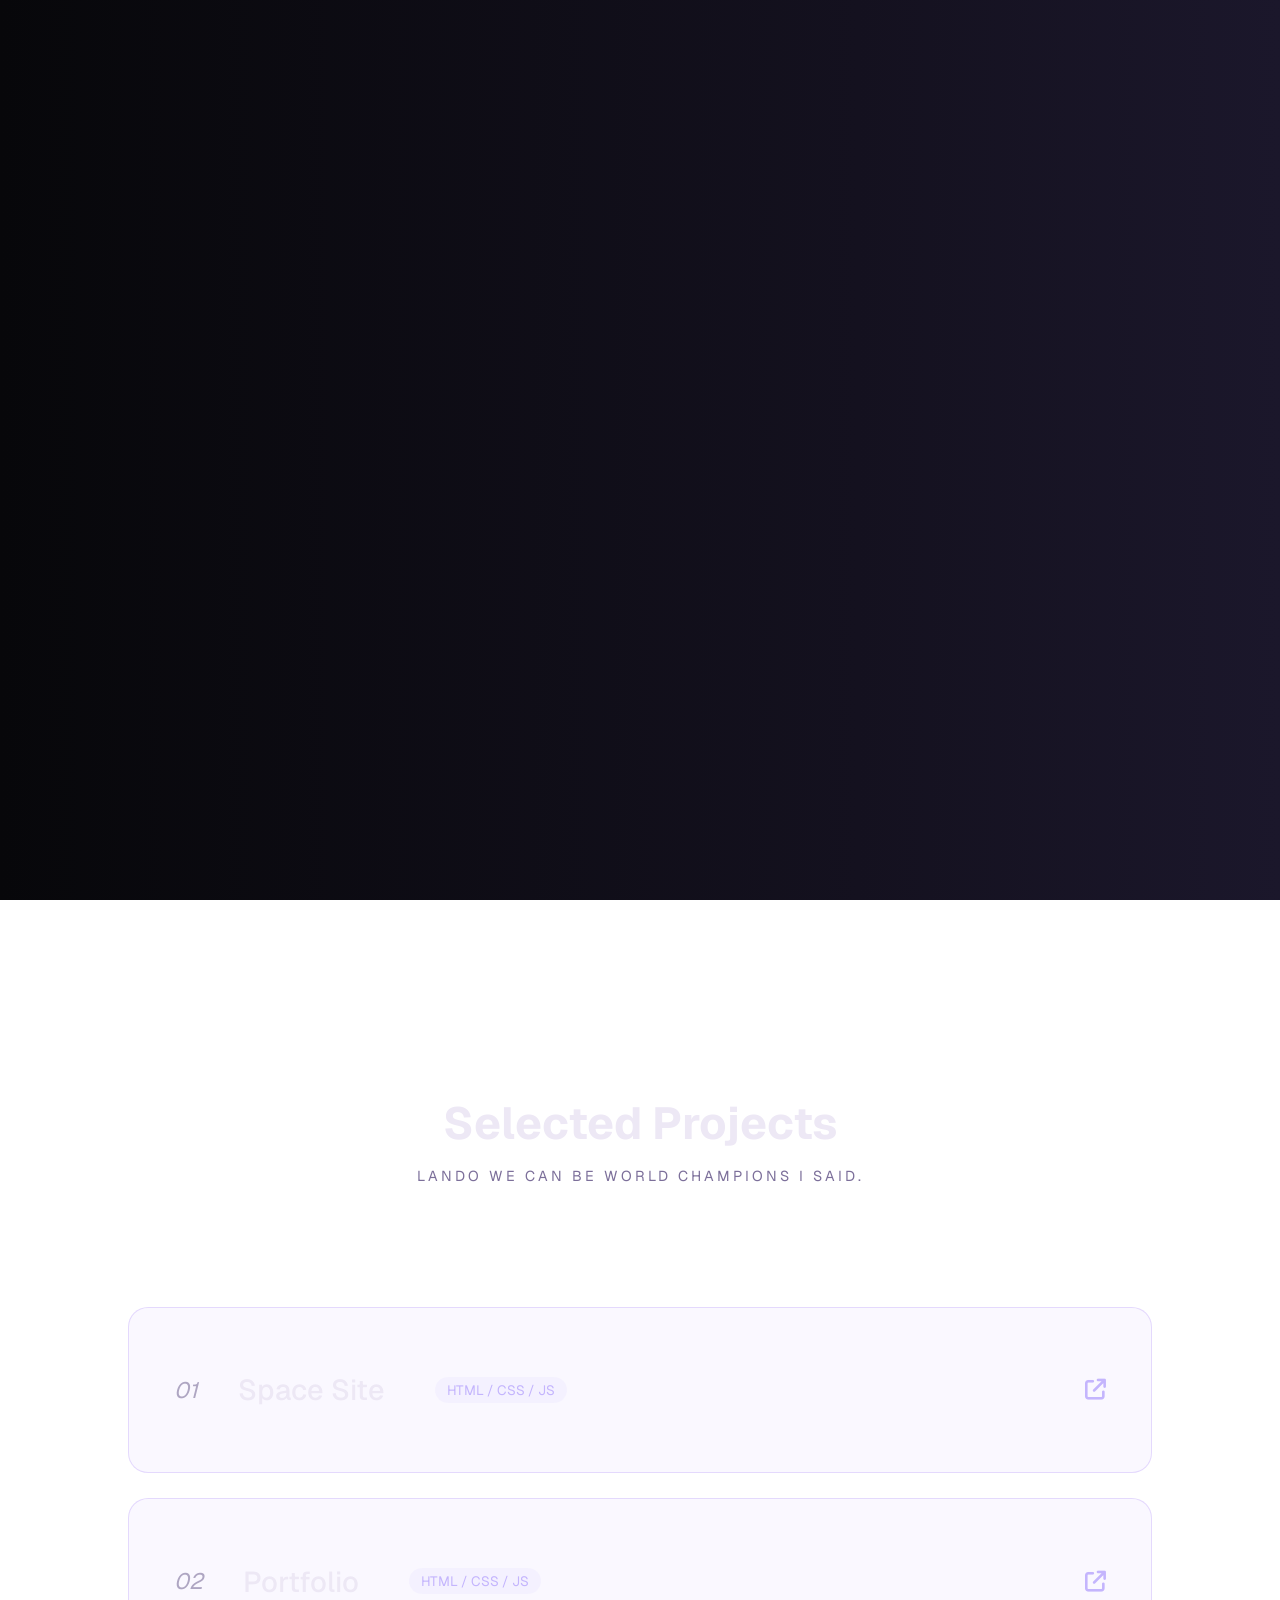
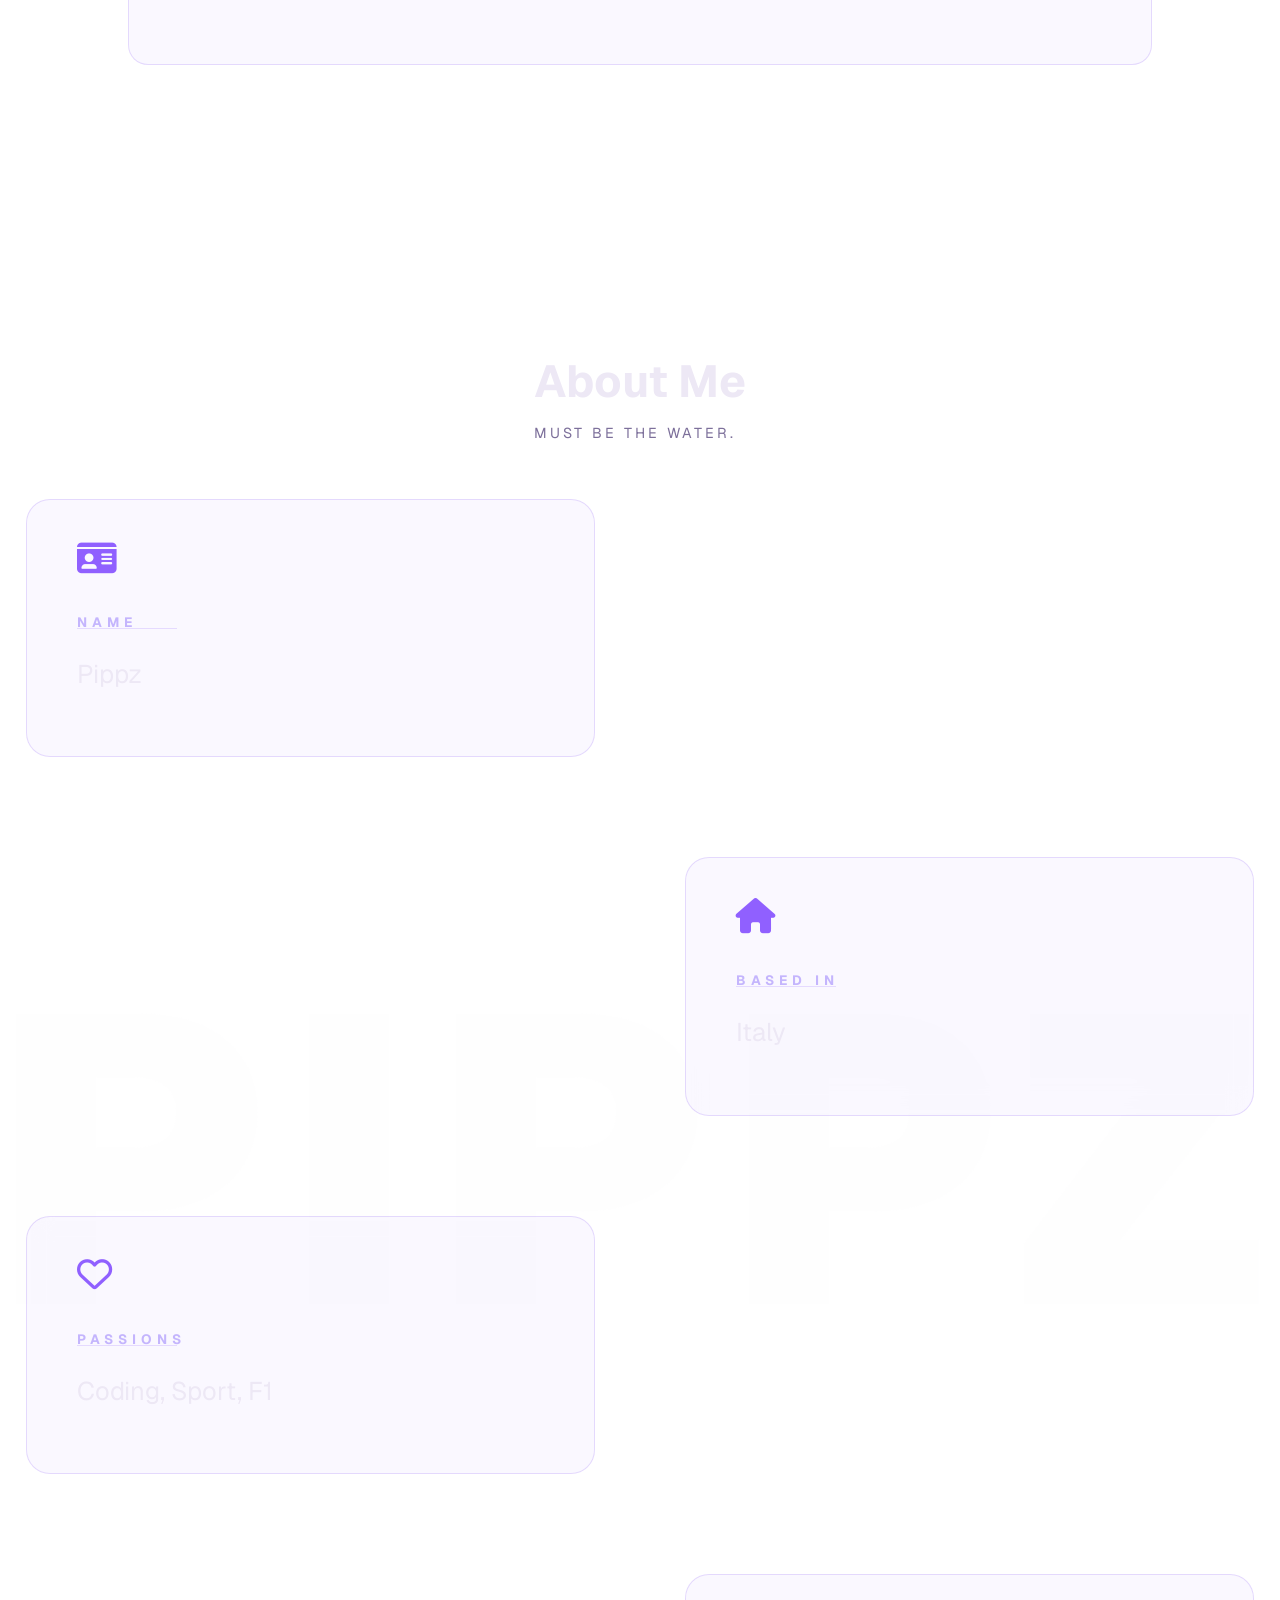
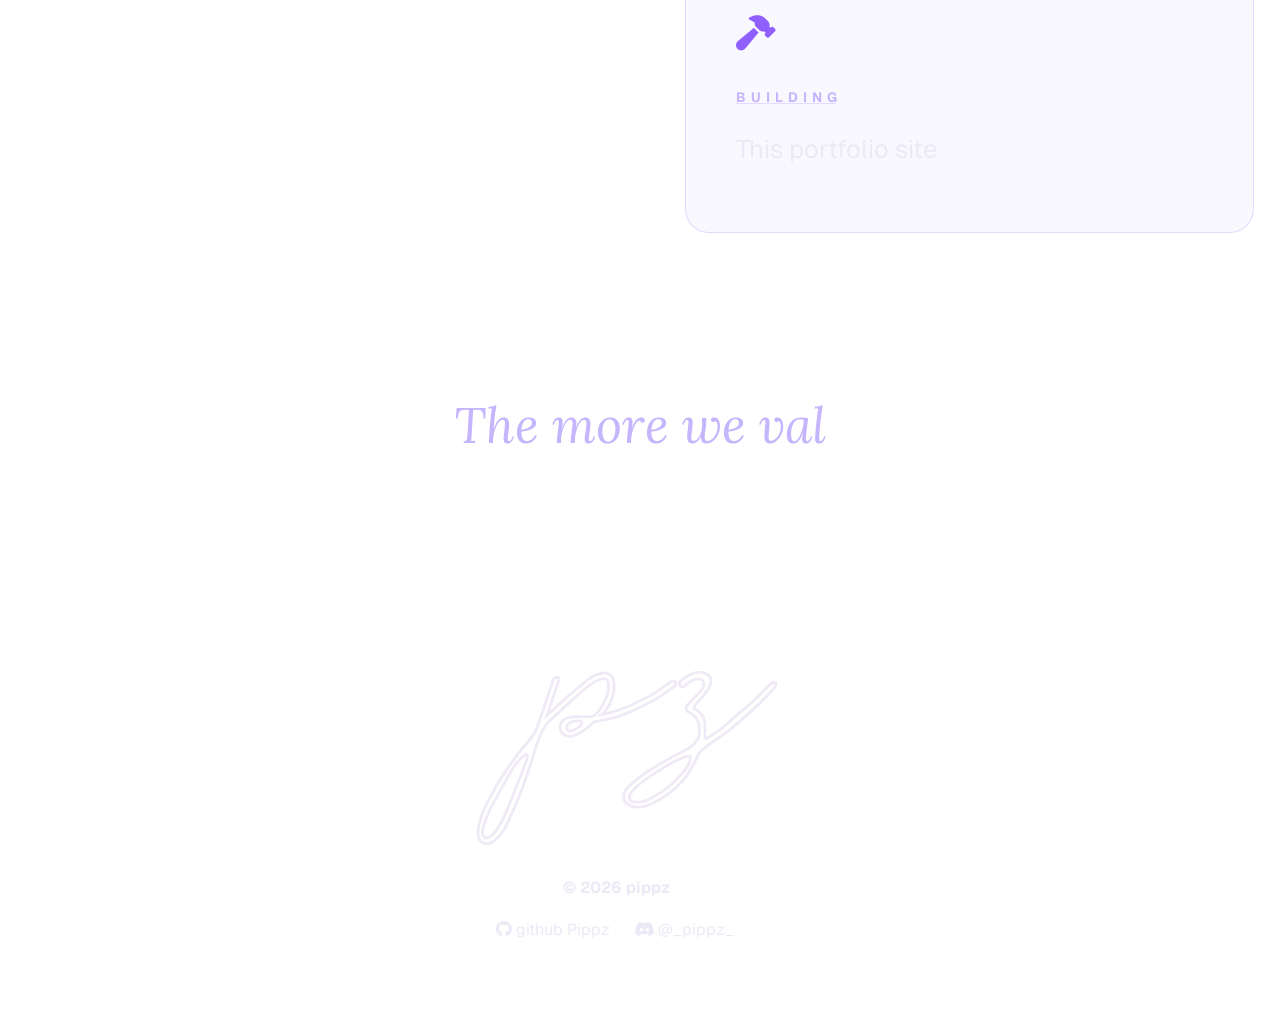
==== commit 61ce2af2: "Fix loader paths and smooth scroll" ====
--- a/index.html
+++ b/index.html
@@ -11,11 +11,11 @@
     <body>
         <div id="loader" style="position:fixed; top:0;left:0; width:100%;height:100%; background: #07070a; background: linear-gradient(90deg,rgba(7, 7, 10, 1) 0%, rgba(20, 17, 31, 1) 67%, rgba(27, 23, 43, 1) 100%); z-index:99999; display:flex; align-items:center; justify-content:center;">
             <svg width="180" height="105" viewBox="0 0 319 184" fill="none" xmlns="http://www.w3.org/2000/svg">
-                <path class="loader-path" style="stroke-dasharray:3000;stroke-dashoffset:3000;" d="M21.8056 119.644L9.3056 142.644C9.26526 142.719 9.22818 142.795 9.19427 142.872L9.1015 143.109C5.95736 150.557 4.88043 152.31 2.8954 160.088C2.63771 160.976 1.61025 165.303 1.45403 166.349C0.895382 170.088 0.647331 172.921 1.94135 177.577C2.44136 178.577 3.0124 179.863 3.94135 180.577C5.4595 181.744 6.33736 182.166 7.94135 182.577C8.80337 182.798 12.8954 183.588 14.9413 182.077C23.2705 177.279 27.8954 169.588 29.3954 167.088C30.0858 165.937 31.2693 163.405 31.3954 163.088C44.3325 136.578 50.1797 121.376 58.7294 93.1844C58.7476 93.1387 58.7643 93.0924 58.7802 93.0458C64.4886 72.9875 67.2756 67.6297 67.8925 66.3358C71.8804 57.9718 74.8879 54.2525 78.704 51.0721C88.0883 42.0612 93.2858 37.2902 102.416 29.3358C111.746 20.9152 116.474 16.8454 122.567 12.6249C125.872 10.2228 127.889 9.06328 131.395 8.08776C133.193 7.58776 134.343 7.49878 136.381 7.75866C137.926 8.25127 138.568 8.75084 138.989 10.3671C140.011 15.042 140.087 17.3669 139.417 21.0409C138.565 26.3078 137.059 29.8177 132.894 36.8807C129.253 41.9809 129.736 43.187 124.895 46.5878C123.945 47.1565 121.351 47.8764 120.18 48.077C113.764 48.2335 110.107 48.2412 103.441 48.077C98.659 48.1854 96.2359 48.845 92.3954 51.0721C89.2131 53.8055 87.8954 56.0878 88.3954 60.5878C88.8431 64.6174 90.6763 66.6091 93.9482 68.036C96.3346 69.0016 99.3638 69.1245 99.9482 69.036C100.533 68.9475 100.573 69.0549 101.783 68.7606C110.575 65.6182 115.569 62.1973 124.589 53.3915L137.963 51.0311C138.102 51.0066 138.239 50.9723 138.373 50.9286C148.882 48.6878 154.149 46.8443 162.873 42.9286C163.014 42.8826 163.151 42.8268 163.283 42.7606C175.431 37.5355 181.542 34.4701 191.283 28.7606C191.416 28.694 191.544 28.6168 191.666 28.5311L210.166 15.5311C211.522 14.5785 211.848 12.708 210.895 11.3524C209.943 9.99685 208.072 9.67034 206.717 10.6229L188.404 23.4901C181.479 27.5888 174.873 30.7992 160.795 37.2948C152.08 41.0034 146.876 42.7908 136.71 45.159L132.327 45.9325C134.485 44.1463 135.381 42.8478 137.441 40.577C137.965 40.0003 138.441 39.3633 138.941 38.577C142.45 33.0596 143.534 29.666 145.216 22.7196C145.92 18.957 145.895 15.088 145.895 13.0878C145.895 12.0878 145.095 8.72495 143.895 6.08776C142.835 4.46468 142.052 3.71695 140.395 2.6073C139.329 2.08539 138.618 1.8641 137.192 1.58776C136.491 1.5666 136.097 1.56719 135.395 1.58776C134.395 1.58775 133.059 1.87586 130.018 2.60729C129.794 2.63923 129.575 2.69629 129.364 2.77722L129.157 2.86608C124.682 4.14204 122.546 5.0915 119.657 7.36608C119.431 7.4732 119.219 7.60774 119.026 7.76745L98.5263 24.7675C98.4882 24.7991 98.4505 24.8316 98.414 24.8651L74.5908 46.702L86.8954 9.58776C87.4304 8.01972 87.5093 6.64334 85.9413 6.10827C84.3733 5.57329 81.7961 7.17393 80.8954 9.08776C79.9947 11.0016 73.985 31.5247 62.8954 62.0878C62.7584 62.5749 61.0008 65.9545 57.0136 71.3124C41.95 88.7864 33.9469 99.0551 21.8056 119.644ZM21.8056 119.644L21.8945 119.491C21.9258 119.441 21.9588 119.391 21.9931 119.343" stroke-width="4" stroke-linecap="round"/>
-                <path class="loader-path" style="stroke-dasharray:1000;stroke-dashoffset:1000;" d="M48.3729 105.739L48.3807 105.709C53.983 92.0607 54.5413 88.976 52.6736 88.5383C51.8009 87.9799 50.5115 88.7757 46.6385 92.1594L46.5516 92.2111L46.492 92.2922C40.8599 98.5788 38.6869 101.788 35.492 107.292L35.4578 107.345L15.448 143.362L15.4402 143.382C11.4286 151.266 9.49011 155.869 6.89541 164.588C6.15136 167.088 5.41328 170 5.89531 173.795C6.55748 176.323 8.3954 177.088 9.8954 177.088C11.3954 177.088 13.0346 176.542 16.2977 173.885C20.0883 170.321 21.9305 167.767 24.7977 162.385L24.8299 162.341L24.8514 162.292C29.1869 154.876 35.3954 139.088 35.8426 137.812C35.8954 137.588 36.0854 137.247 36.3475 136.593C36.6156 135.924 36.9806 135.002 37.4197 133.887C38.2982 131.656 39.474 128.648 40.7615 125.344C43.3367 118.735 46.3611 110.935 48.3611 105.768L48.3729 105.739Z" stroke-width="4" stroke-linecap="round"/>
-                <path class="loader-path" style="stroke-dasharray:200;stroke-dashoffset:200;" d="M103.896 62.0877C102.659 62.8216 99.6384 63.4617 98.3955 63.0878C96.5373 62.9268 95.8954 62.0877 95.5154 60.6876C95.4575 56.4828 96.9658 54.8197 102.396 53.0877C103.896 52.5878 106.101 52.2448 108.395 52.5878C110.546 52.8211 111.348 53.5974 111.396 54.5877C111.76 56.9677 109.614 58.6939 103.896 62.0877Z" stroke-width="4" stroke-linecap="round"/>
-                <path class="loader-path" style="stroke-dasharray:2500;stroke-dashoffset:2500;" d="M226.895 10.5877C225.395 11.4762 223.954 12.7184 222.395 14.0877C221.367 14.9564 220.88 15.3896 219.895 16.0877C219.075 16.4598 218.132 16.5148 217.395 16.0877C216.465 15.5591 216.034 15.1166 215.395 14.0877C214.833 12.6876 215.895 10.5877 216.395 10.0877C219.234 7.73923 220.437 6.87292 221.895 6.08775C222.895 5.58775 224.632 4.47335 226.395 3.58775C229.395 2.04518 230.916 1.51828 233.395 1.08775C236.358 0.827073 238.034 1.18989 240.895 1.58775C244.148 2.44117 246.554 3.80224 247.895 6.08774C249.021 8.63622 249.114 10.1724 248.395 13.0877C247.645 15.3564 247.109 16.5677 245.895 18.5877L241.895 24.0877C240.041 26.5293 238.961 27.8429 236.895 30.0877C235.208 31.8698 234.337 32.8545 232.895 34.5877C230.037 37.7201 230.165 38.9986 232.895 40.5877C236.142 42.7176 237.582 44.0271 239.395 46.5877C240.656 48.7023 241.196 49.9075 241.895 52.0877C242.25 53.2743 242.356 54.6303 242.395 58.0877V70.5877C242.465 71.1575 242.721 71.2233 243.395 71.0877C244.039 70.9162 244.364 70.8053 244.895 70.5877C247.58 69.1832 248.996 68.2986 251.395 66.5877C257.353 62.7457 259.574 61.2405 260.895 60.0877L269.895 52.0877C274.416 48.1234 278.895 44.0877 281.395 42.0877C284.989 39.1728 286.989 37.5356 290.395 34.5877C294.474 30.9695 296.684 28.9002 300.395 25.0877L311.895 13.5877C312.958 12.6164 313.638 12.1774 314.895 11.5877C316.808 11.3655 317.492 11.6675 317.895 13.0877C317.99 13.697 317.972 14.021 317.895 14.5877C317.459 15.7375 316.983 16.3672 316.395 17.0877C315.808 17.8083 311.317 23.0168 307.895 26.5877L298.395 36.0877L288.395 45.0878L278.895 53.5878L269.395 61.5877L261.895 67.0877L253.895 72.5877L246.895 77.5877L239.395 83.5877C237.243 85.6692 236.298 86.8802 234.895 89.0877L231.395 96.5877L225.395 107.088C223.207 110.865 221.763 112.82 218.895 116.088C216.007 119.217 214.368 120.876 211.395 123.588C205.03 129.219 201.311 131.964 194.395 136.088L186.895 140.088C182.471 142.217 179.954 143.105 175.395 144.088C172.576 144.34 171.048 144.336 168.395 144.088C166.365 143.838 165.268 143.623 163.395 143.088C161.619 142.258 160.713 141.73 159.395 140.588C158.192 139.467 157.664 138.806 156.895 137.588C156.259 136.232 156.035 135.465 155.895 134.088C156.002 130.47 156.402 128.789 157.895 126.588C159.073 124.959 160.895 122.325 162.895 120.588C177.889 107.566 187.601 102.179 204.195 92.9762L204.895 92.5878L214.895 87.0877L218.895 85.0877L223.395 82.5877L226.895 80.5877C231.053 77.4347 232.665 75.4151 234.895 71.5877C235.513 70.1542 235.727 69.5044 235.895 68.5877C236.52 64.6857 236.655 62.4964 236.395 58.5877C235.33 51.2778 233.067 48.2164 226.895 44.0877L223.895 42.5877C221.577 40.5219 222.395 37.5878 223.395 36.0877C228.188 30.7854 231.123 27.5075 236.395 22.5878C240.404 17.4756 241.65 15.3858 240.895 11.5877C240.409 10.3531 240.085 9.80029 239.395 9.08775C238.248 8.49864 237.593 8.27679 236.395 8.08775C235.028 7.96025 234.263 7.96503 232.895 8.08775C230.378 8.75529 228.395 9.69926 226.895 10.5877Z" stroke-width="4" stroke-linecap="round"/>
-                <path class="loader-path" style="stroke-dasharray:800;stroke-dashoffset:800;" d="M178.895 137.588C177.895 138.088 176.125 138.41 174.895 138.588C170.74 139.189 170.051 139.154 166.395 138.588C164.934 138.394 162.909 137.292 162.395 135.588C161.962 134.088 161.395 133.088 162.895 130.088C168.895 121.588 178.346 114.941 189.395 108.088C196.579 103.325 200.312 101.013 206.395 97.5878C210.924 94.8781 213.654 93.9515 218.895 91.5878C225.218 89.3021 227.352 89.2002 226.895 92.5877C226.139 97.7811 224.432 101.123 218.395 108.088C215.582 111.403 213.946 113.167 210.895 116.088C208.522 118.52 207.48 119.52 204.773 121.772C196.995 128.006 192.377 131.123 183.395 135.588L178.895 137.588Z" stroke-width="4" stroke-linecap="round"/>
+                <path class="loader-path loader-only-path" style="stroke-dasharray:3000;stroke-dashoffset:3000;" d="M21.8056 119.644L9.3056 142.644C9.26526 142.719 9.22818 142.795 9.19427 142.872L9.1015 143.109C5.95736 150.557 4.88043 152.31 2.8954 160.088C2.63771 160.976 1.61025 165.303 1.45403 166.349C0.895382 170.088 0.647331 172.921 1.94135 177.577C2.44136 178.577 3.0124 179.863 3.94135 180.577C5.4595 181.744 6.33736 182.166 7.94135 182.577C8.80337 182.798 12.8954 183.588 14.9413 182.077C23.2705 177.279 27.8954 169.588 29.3954 167.088C30.0858 165.937 31.2693 163.405 31.3954 163.088C44.3325 136.578 50.1797 121.376 58.7294 93.1844C58.7476 93.1387 58.7643 93.0924 58.7802 93.0458C64.4886 72.9875 67.2756 67.6297 67.8925 66.3358C71.8804 57.9718 74.8879 54.2525 78.704 51.0721C88.0883 42.0612 93.2858 37.2902 102.416 29.3358C111.746 20.9152 116.474 16.8454 122.567 12.6249C125.872 10.2228 127.889 9.06328 131.395 8.08776C133.193 7.58776 134.343 7.49878 136.381 7.75866C137.926 8.25127 138.568 8.75084 138.989 10.3671C140.011 15.042 140.087 17.3669 139.417 21.0409C138.565 26.3078 137.059 29.8177 132.894 36.8807C129.253 41.9809 129.736 43.187 124.895 46.5878C123.945 47.1565 121.351 47.8764 120.18 48.077C113.764 48.2335 110.107 48.2412 103.441 48.077C98.659 48.1854 96.2359 48.845 92.3954 51.0721C89.2131 53.8055 87.8954 56.0878 88.3954 60.5878C88.8431 64.6174 90.6763 66.6091 93.9482 68.036C96.3346 69.0016 99.3638 69.1245 99.9482 69.036C100.533 68.9475 100.573 69.0549 101.783 68.7606C110.575 65.6182 115.569 62.1973 124.589 53.3915L137.963 51.0311C138.102 51.0066 138.239 50.9723 138.373 50.9286C148.882 48.6878 154.149 46.8443 162.873 42.9286C163.014 42.8826 163.151 42.8268 163.283 42.7606C175.431 37.5355 181.542 34.4701 191.283 28.7606C191.416 28.694 191.544 28.6168 191.666 28.5311L210.166 15.5311C211.522 14.5785 211.848 12.708 210.895 11.3524C209.943 9.99685 208.072 9.67034 206.717 10.6229L188.404 23.4901C181.479 27.5888 174.873 30.7992 160.795 37.2948C152.08 41.0034 146.876 42.7908 136.71 45.159L132.327 45.9325C134.485 44.1463 135.381 42.8478 137.441 40.577C137.965 40.0003 138.441 39.3633 138.941 38.577C142.45 33.0596 143.534 29.666 145.216 22.7196C145.92 18.957 145.895 15.088 145.895 13.0878C145.895 12.0878 145.095 8.72495 143.895 6.08776C142.835 4.46468 142.052 3.71695 140.395 2.6073C139.329 2.08539 138.618 1.8641 137.192 1.58776C136.491 1.5666 136.097 1.56719 135.395 1.58776C134.395 1.58775 133.059 1.87586 130.018 2.60729C129.794 2.63923 129.575 2.69629 129.364 2.77722L129.157 2.86608C124.682 4.14204 122.546 5.0915 119.657 7.36608C119.431 7.4732 119.219 7.60774 119.026 7.76745L98.5263 24.7675C98.4882 24.7991 98.4505 24.8316 98.414 24.8651L74.5908 46.702L86.8954 9.58776C87.4304 8.01972 87.5093 6.64334 85.9413 6.10827C84.3733 5.57329 81.7961 7.17393 80.8954 9.08776C79.9947 11.0016 73.985 31.5247 62.8954 62.0878C62.7584 62.5749 61.0008 65.9545 57.0136 71.3124C41.95 88.7864 33.9469 99.0551 21.8056 119.644ZM21.8056 119.644L21.8945 119.491C21.9258 119.441 21.9588 119.391 21.9931 119.343" stroke-width="4" stroke-linecap="round"/>
+                <path class="loader-path loader-only-path" style="stroke-dasharray:1000;stroke-dashoffset:1000;" d="M48.3729 105.739L48.3807 105.709C53.983 92.0607 54.5413 88.976 52.6736 88.5383C51.8009 87.9799 50.5115 88.7757 46.6385 92.1594L46.5516 92.2111L46.492 92.2922C40.8599 98.5788 38.6869 101.788 35.492 107.292L35.4578 107.345L15.448 143.362L15.4402 143.382C11.4286 151.266 9.49011 155.869 6.89541 164.588C6.15136 167.088 5.41328 170 5.89531 173.795C6.55748 176.323 8.3954 177.088 9.8954 177.088C11.3954 177.088 13.0346 176.542 16.2977 173.885C20.0883 170.321 21.9305 167.767 24.7977 162.385L24.8299 162.341L24.8514 162.292C29.1869 154.876 35.3954 139.088 35.8426 137.812C35.8954 137.588 36.0854 137.247 36.3475 136.593C36.6156 135.924 36.9806 135.002 37.4197 133.887C38.2982 131.656 39.474 128.648 40.7615 125.344C43.3367 118.735 46.3611 110.935 48.3611 105.768L48.3729 105.739Z" stroke-width="4" stroke-linecap="round"/>
+                <path class="loader-path loader-only-path" style="stroke-dasharray:200;stroke-dashoffset:200;" d="M103.896 62.0877C102.659 62.8216 99.6384 63.4617 98.3955 63.0878C96.5373 62.9268 95.8954 62.0877 95.5154 60.6876C95.4575 56.4828 96.9658 54.8197 102.396 53.0877C103.896 52.5878 106.101 52.2448 108.395 52.5878C110.546 52.8211 111.348 53.5974 111.396 54.5877C111.76 56.9677 109.614 58.6939 103.896 62.0877Z" stroke-width="4" stroke-linecap="round"/>
+                <path class="loader-path loader-only-path" style="stroke-dasharray:2500;stroke-dashoffset:2500;" d="M226.895 10.5877C225.395 11.4762 223.954 12.7184 222.395 14.0877C221.367 14.9564 220.88 15.3896 219.895 16.0877C219.075 16.4598 218.132 16.5148 217.395 16.0877C216.465 15.5591 216.034 15.1166 215.395 14.0877C214.833 12.6876 215.895 10.5877 216.395 10.0877C219.234 7.73923 220.437 6.87292 221.895 6.08775C222.895 5.58775 224.632 4.47335 226.395 3.58775C229.395 2.04518 230.916 1.51828 233.395 1.08775C236.358 0.827073 238.034 1.18989 240.895 1.58775C244.148 2.44117 246.554 3.80224 247.895 6.08774C249.021 8.63622 249.114 10.1724 248.395 13.0877C247.645 15.3564 247.109 16.5677 245.895 18.5877L241.895 24.0877C240.041 26.5293 238.961 27.8429 236.895 30.0877C235.208 31.8698 234.337 32.8545 232.895 34.5877C230.037 37.7201 230.165 38.9986 232.895 40.5877C236.142 42.7176 237.582 44.0271 239.395 46.5877C240.656 48.7023 241.196 49.9075 241.895 52.0877C242.25 53.2743 242.356 54.6303 242.395 58.0877V70.5877C242.465 71.1575 242.721 71.2233 243.395 71.0877C244.039 70.9162 244.364 70.8053 244.895 70.5877C247.58 69.1832 248.996 68.2986 251.395 66.5877C257.353 62.7457 259.574 61.2405 260.895 60.0877L269.895 52.0877C274.416 48.1234 278.895 44.0877 281.395 42.0877C284.989 39.1728 286.989 37.5356 290.395 34.5877C294.474 30.9695 296.684 28.9002 300.395 25.0877L311.895 13.5877C312.958 12.6164 313.638 12.1774 314.895 11.5877C316.808 11.3655 317.492 11.6675 317.895 13.0877C317.99 13.697 317.972 14.021 317.895 14.5877C317.459 15.7375 316.983 16.3672 316.395 17.0877C315.808 17.8083 311.317 23.0168 307.895 26.5877L298.395 36.0877L288.395 45.0878L278.895 53.5878L269.395 61.5877L261.895 67.0877L253.895 72.5877L246.895 77.5877L239.395 83.5877C237.243 85.6692 236.298 86.8802 234.895 89.0877L231.395 96.5877L225.395 107.088C223.207 110.865 221.763 112.82 218.895 116.088C216.007 119.217 214.368 120.876 211.395 123.588C205.03 129.219 201.311 131.964 194.395 136.088L186.895 140.088C182.471 142.217 179.954 143.105 175.395 144.088C172.576 144.34 171.048 144.336 168.395 144.088C166.365 143.838 165.268 143.623 163.395 143.088C161.619 142.258 160.713 141.73 159.395 140.588C158.192 139.467 157.664 138.806 156.895 137.588C156.259 136.232 156.035 135.465 155.895 134.088C156.002 130.47 156.402 128.789 157.895 126.588C159.073 124.959 160.895 122.325 162.895 120.588C177.889 107.566 187.601 102.179 204.195 92.9762L204.895 92.5878L214.895 87.0877L218.895 85.0877L223.395 82.5877L226.895 80.5877C231.053 77.4347 232.665 75.4151 234.895 71.5877C235.513 70.1542 235.727 69.5044 235.895 68.5877C236.52 64.6857 236.655 62.4964 236.395 58.5877C235.33 51.2778 233.067 48.2164 226.895 44.0877L223.895 42.5877C221.577 40.5219 222.395 37.5878 223.395 36.0877C228.188 30.7854 231.123 27.5075 236.395 22.5878C240.404 17.4756 241.65 15.3858 240.895 11.5877C240.409 10.3531 240.085 9.80029 239.395 9.08775C238.248 8.49864 237.593 8.27679 236.395 8.08775C235.028 7.96025 234.263 7.96503 232.895 8.08775C230.378 8.75529 228.395 9.69926 226.895 10.5877Z" stroke-width="4" stroke-linecap="round"/>
+                <path class="loader-path loader-only-path" style="stroke-dasharray:800;stroke-dashoffset:800;" d="M178.895 137.588C177.895 138.088 176.125 138.41 174.895 138.588C170.74 139.189 170.051 139.154 166.395 138.588C164.934 138.394 162.909 137.292 162.395 135.588C161.962 134.088 161.395 133.088 162.895 130.088C168.895 121.588 178.346 114.941 189.395 108.088C196.579 103.325 200.312 101.013 206.395 97.5878C210.924 94.8781 213.654 93.9515 218.895 91.5878C225.218 89.3021 227.352 89.2002 226.895 92.5877C226.139 97.7811 224.432 101.123 218.395 108.088C215.582 111.403 213.946 113.167 210.895 116.088C208.522 118.52 207.48 119.52 204.773 121.772C196.995 128.006 192.377 131.123 183.395 135.588L178.895 137.588Z" stroke-width="4" stroke-linecap="round"/>
             </svg>
         </div>
 
@@ -36,11 +36,11 @@
                 </a>
             </div>
             <svg id="headerLogo" width="100" height="60" viewBox="0 0 319 184" fill="none" xmlns="http://www.w3.org/2000/svg">
-                <path class="loader-path" style="stroke-dasharray:3000;stroke-dashoffset:3000;" d="M21.8056 119.644L9.3056 142.644C9.26526 142.719 9.22818 142.795 9.19427 142.872L9.1015 143.109C5.95736 150.557 4.88043 152.31 2.8954 160.088C2.63771 160.976 1.61025 165.303 1.45403 166.349C0.895382 170.088 0.647331 172.921 1.94135 177.577C2.44136 178.577 3.0124 179.863 3.94135 180.577C5.4595 181.744 6.33736 182.166 7.94135 182.577C8.80337 182.798 12.8954 183.588 14.9413 182.077C23.2705 177.279 27.8954 169.588 29.3954 167.088C30.0858 165.937 31.2693 163.405 31.3954 163.088C44.3325 136.578 50.1797 121.376 58.7294 93.1844C58.7476 93.1387 58.7643 93.0924 58.7802 93.0458C64.4886 72.9875 67.2756 67.6297 67.8925 66.3358C71.8804 57.9718 74.8879 54.2525 78.704 51.0721C88.0883 42.0612 93.2858 37.2902 102.416 29.3358C111.746 20.9152 116.474 16.8454 122.567 12.6249C125.872 10.2228 127.889 9.06328 131.395 8.08776C133.193 7.58776 134.343 7.49878 136.381 7.75866C137.926 8.25127 138.568 8.75084 138.989 10.3671C140.011 15.042 140.087 17.3669 139.417 21.0409C138.565 26.3078 137.059 29.8177 132.894 36.8807C129.253 41.9809 129.736 43.187 124.895 46.5878C123.945 47.1565 121.351 47.8764 120.18 48.077C113.764 48.2335 110.107 48.2412 103.441 48.077C98.659 48.1854 96.2359 48.845 92.3954 51.0721C89.2131 53.8055 87.8954 56.0878 88.3954 60.5878C88.8431 64.6174 90.6763 66.6091 93.9482 68.036C96.3346 69.0016 99.3638 69.1245 99.9482 69.036C100.533 68.9475 100.573 69.0549 101.783 68.7606C110.575 65.6182 115.569 62.1973 124.589 53.3915L137.963 51.0311C138.102 51.0066 138.239 50.9723 138.373 50.9286C148.882 48.6878 154.149 46.8443 162.873 42.9286C163.014 42.8826 163.151 42.8268 163.283 42.7606C175.431 37.5355 181.542 34.4701 191.283 28.7606C191.416 28.694 191.544 28.6168 191.666 28.5311L210.166 15.5311C211.522 14.5785 211.848 12.708 210.895 11.3524C209.943 9.99685 208.072 9.67034 206.717 10.6229L188.404 23.4901C181.479 27.5888 174.873 30.7992 160.795 37.2948C152.08 41.0034 146.876 42.7908 136.71 45.159L132.327 45.9325C134.485 44.1463 135.381 42.8478 137.441 40.577C137.965 40.0003 138.441 39.3633 138.941 38.577C142.45 33.0596 143.534 29.666 145.216 22.7196C145.92 18.957 145.895 15.088 145.895 13.0878C145.895 12.0878 145.095 8.72495 143.895 6.08776C142.835 4.46468 142.052 3.71695 140.395 2.6073C139.329 2.08539 138.618 1.8641 137.192 1.58776C136.491 1.5666 136.097 1.56719 135.395 1.58776C134.395 1.58775 133.059 1.87586 130.018 2.60729C129.794 2.63923 129.575 2.69629 129.364 2.77722L129.157 2.86608C124.682 4.14204 122.546 5.0915 119.657 7.36608C119.431 7.4732 119.219 7.60774 119.026 7.76745L98.5263 24.7675C98.4882 24.7991 98.4505 24.8316 98.414 24.8651L74.5908 46.702L86.8954 9.58776C87.4304 8.01972 87.5093 6.64334 85.9413 6.10827C84.3733 5.57329 81.7961 7.17393 80.8954 9.08776C79.9947 11.0016 73.985 31.5247 62.8954 62.0878C62.7584 62.5749 61.0008 65.9545 57.0136 71.3124C41.95 88.7864 33.9469 99.0551 21.8056 119.644ZM21.8056 119.644L21.8945 119.491C21.9258 119.441 21.9588 119.391 21.9931 119.343" stroke-width="4" stroke-linecap="round"/>
-                <path class="loader-path" style="stroke-dasharray:1000;stroke-dashoffset:1000;" d="M48.3729 105.739L48.3807 105.709C53.983 92.0607 54.5413 88.976 52.6736 88.5383C51.8009 87.9799 50.5115 88.7757 46.6385 92.1594L46.5516 92.2111L46.492 92.2922C40.8599 98.5788 38.6869 101.788 35.492 107.292L35.4578 107.345L15.448 143.362L15.4402 143.382C11.4286 151.266 9.49011 155.869 6.89541 164.588C6.15136 167.088 5.41328 170 5.89531 173.795C6.55748 176.323 8.3954 177.088 9.8954 177.088C11.3954 177.088 13.0346 176.542 16.2977 173.885C20.0883 170.321 21.9305 167.767 24.7977 162.385L24.8299 162.341L24.8514 162.292C29.1869 154.876 35.3954 139.088 35.8426 137.812C35.8954 137.588 36.0854 137.247 36.3475 136.593C36.6156 135.924 36.9806 135.002 37.4197 133.887C38.2982 131.656 39.474 128.648 40.7615 125.344C43.3367 118.735 46.3611 110.935 48.3611 105.768L48.3729 105.739Z" stroke-width="4" stroke-linecap="round"/>
-                <path class="loader-path" style="stroke-dasharray:200;stroke-dashoffset:200;" d="M103.896 62.0877C102.659 62.8216 99.6384 63.4617 98.3955 63.0878C96.5373 62.9268 95.8954 62.0877 95.5154 60.6876C95.4575 56.4828 96.9658 54.8197 102.396 53.0877C103.896 52.5878 106.101 52.2448 108.395 52.5878C110.546 52.8211 111.348 53.5974 111.396 54.5877C111.76 56.9677 109.614 58.6939 103.896 62.0877Z" stroke-width="4" stroke-linecap="round"/>
-                <path class="loader-path" style="stroke-dasharray:2500;stroke-dashoffset:2500;" d="M226.895 10.5877C225.395 11.4762 223.954 12.7184 222.395 14.0877C221.367 14.9564 220.88 15.3896 219.895 16.0877C219.075 16.4598 218.132 16.5148 217.395 16.0877C216.465 15.5591 216.034 15.1166 215.395 14.0877C214.833 12.6876 215.895 10.5877 216.395 10.0877C219.234 7.73923 220.437 6.87292 221.895 6.08775C222.895 5.58775 224.632 4.47335 226.395 3.58775C229.395 2.04518 230.916 1.51828 233.395 1.08775C236.358 0.827073 238.034 1.18989 240.895 1.58775C244.148 2.44117 246.554 3.80224 247.895 6.08774C249.021 8.63622 249.114 10.1724 248.395 13.0877C247.645 15.3564 247.109 16.5677 245.895 18.5877L241.895 24.0877C240.041 26.5293 238.961 27.8429 236.895 30.0877C235.208 31.8698 234.337 32.8545 232.895 34.5877C230.037 37.7201 230.165 38.9986 232.895 40.5877C236.142 42.7176 237.582 44.0271 239.395 46.5877C240.656 48.7023 241.196 49.9075 241.895 52.0877C242.25 53.2743 242.356 54.6303 242.395 58.0877V70.5877C242.465 71.1575 242.721 71.2233 243.395 71.0877C244.039 70.9162 244.364 70.8053 244.895 70.5877C247.58 69.1832 248.996 68.2986 251.395 66.5877C257.353 62.7457 259.574 61.2405 260.895 60.0877L269.895 52.0877C274.416 48.1234 278.895 44.0877 281.395 42.0877C284.989 39.1728 286.989 37.5356 290.395 34.5877C294.474 30.9695 296.684 28.9002 300.395 25.0877L311.895 13.5877C312.958 12.6164 313.638 12.1774 314.895 11.5877C316.808 11.3655 317.492 11.6675 317.895 13.0877C317.99 13.697 317.972 14.021 317.895 14.5877C317.459 15.7375 316.983 16.3672 316.395 17.0877C315.808 17.8083 311.317 23.0168 307.895 26.5877L298.395 36.0877L288.395 45.0878L278.895 53.5878L269.395 61.5877L261.895 67.0877L253.895 72.5877L246.895 77.5877L239.395 83.5877C237.243 85.6692 236.298 86.8802 234.895 89.0877L231.395 96.5877L225.395 107.088C223.207 110.865 221.763 112.82 218.895 116.088C216.007 119.217 214.368 120.876 211.395 123.588C205.03 129.219 201.311 131.964 194.395 136.088L186.895 140.088C182.471 142.217 179.954 143.105 175.395 144.088C172.576 144.34 171.048 144.336 168.395 144.088C166.365 143.838 165.268 143.623 163.395 143.088C161.619 142.258 160.713 141.73 159.395 140.588C158.192 139.467 157.664 138.806 156.895 137.588C156.259 136.232 156.035 135.465 155.895 134.088C156.002 130.47 156.402 128.789 157.895 126.588C159.073 124.959 160.895 122.325 162.895 120.588C177.889 107.566 187.601 102.179 204.195 92.9762L204.895 92.5878L214.895 87.0877L218.895 85.0877L223.395 82.5877L226.895 80.5877C231.053 77.4347 232.665 75.4151 234.895 71.5877C235.513 70.1542 235.727 69.5044 235.895 68.5877C236.52 64.6857 236.655 62.4964 236.395 58.5877C235.33 51.2778 233.067 48.2164 226.895 44.0877L223.895 42.5877C221.577 40.5219 222.395 37.5878 223.395 36.0877C228.188 30.7854 231.123 27.5075 236.395 22.5878C240.404 17.4756 241.65 15.3858 240.895 11.5877C240.409 10.3531 240.085 9.80029 239.395 9.08775C238.248 8.49864 237.593 8.27679 236.395 8.08775C235.028 7.96025 234.263 7.96503 232.895 8.08775C230.378 8.75529 228.395 9.69926 226.895 10.5877Z" stroke-width="4" stroke-linecap="round"/>
-                <path class="loader-path" style="stroke-dasharray:800;stroke-dashoffset:800;" d="M178.895 137.588C177.895 138.088 176.125 138.41 174.895 138.588C170.74 139.189 170.051 139.154 166.395 138.588C164.934 138.394 162.909 137.292 162.395 135.588C161.962 134.088 161.395 133.088 162.895 130.088C168.895 121.588 178.346 114.941 189.395 108.088C196.579 103.325 200.312 101.013 206.395 97.5878C210.924 94.8781 213.654 93.9515 218.895 91.5878C225.218 89.3021 227.352 89.2002 226.895 92.5877C226.139 97.7811 224.432 101.123 218.395 108.088C215.582 111.403 213.946 113.167 210.895 116.088C208.522 118.52 207.48 119.52 204.773 121.772C196.995 128.006 192.377 131.123 183.395 135.588L178.895 137.588Z" stroke-width="4" stroke-linecap="round"/>
+                <path class="loader-path" style="stroke-dasharray:3000;stroke-dashoffset:0;" d="M21.8056 119.644L9.3056 142.644C9.26526 142.719 9.22818 142.795 9.19427 142.872L9.1015 143.109C5.95736 150.557 4.88043 152.31 2.8954 160.088C2.63771 160.976 1.61025 165.303 1.45403 166.349C0.895382 170.088 0.647331 172.921 1.94135 177.577C2.44136 178.577 3.0124 179.863 3.94135 180.577C5.4595 181.744 6.33736 182.166 7.94135 182.577C8.80337 182.798 12.8954 183.588 14.9413 182.077C23.2705 177.279 27.8954 169.588 29.3954 167.088C30.0858 165.937 31.2693 163.405 31.3954 163.088C44.3325 136.578 50.1797 121.376 58.7294 93.1844C58.7476 93.1387 58.7643 93.0924 58.7802 93.0458C64.4886 72.9875 67.2756 67.6297 67.8925 66.3358C71.8804 57.9718 74.8879 54.2525 78.704 51.0721C88.0883 42.0612 93.2858 37.2902 102.416 29.3358C111.746 20.9152 116.474 16.8454 122.567 12.6249C125.872 10.2228 127.889 9.06328 131.395 8.08776C133.193 7.58776 134.343 7.49878 136.381 7.75866C137.926 8.25127 138.568 8.75084 138.989 10.3671C140.011 15.042 140.087 17.3669 139.417 21.0409C138.565 26.3078 137.059 29.8177 132.894 36.8807C129.253 41.9809 129.736 43.187 124.895 46.5878C123.945 47.1565 121.351 47.8764 120.18 48.077C113.764 48.2335 110.107 48.2412 103.441 48.077C98.659 48.1854 96.2359 48.845 92.3954 51.0721C89.2131 53.8055 87.8954 56.0878 88.3954 60.5878C88.8431 64.6174 90.6763 66.6091 93.9482 68.036C96.3346 69.0016 99.3638 69.1245 99.9482 69.036C100.533 68.9475 100.573 69.0549 101.783 68.7606C110.575 65.6182 115.569 62.1973 124.589 53.3915L137.963 51.0311C138.102 51.0066 138.239 50.9723 138.373 50.9286C148.882 48.6878 154.149 46.8443 162.873 42.9286C163.014 42.8826 163.151 42.8268 163.283 42.7606C175.431 37.5355 181.542 34.4701 191.283 28.7606C191.416 28.694 191.544 28.6168 191.666 28.5311L210.166 15.5311C211.522 14.5785 211.848 12.708 210.895 11.3524C209.943 9.99685 208.072 9.67034 206.717 10.6229L188.404 23.4901C181.479 27.5888 174.873 30.7992 160.795 37.2948C152.08 41.0034 146.876 42.7908 136.71 45.159L132.327 45.9325C134.485 44.1463 135.381 42.8478 137.441 40.577C137.965 40.0003 138.441 39.3633 138.941 38.577C142.45 33.0596 143.534 29.666 145.216 22.7196C145.92 18.957 145.895 15.088 145.895 13.0878C145.895 12.0878 145.095 8.72495 143.895 6.08776C142.835 4.46468 142.052 3.71695 140.395 2.6073C139.329 2.08539 138.618 1.8641 137.192 1.58776C136.491 1.5666 136.097 1.56719 135.395 1.58776C134.395 1.58775 133.059 1.87586 130.018 2.60729C129.794 2.63923 129.575 2.69629 129.364 2.77722L129.157 2.86608C124.682 4.14204 122.546 5.0915 119.657 7.36608C119.431 7.4732 119.219 7.60774 119.026 7.76745L98.5263 24.7675C98.4882 24.7991 98.4505 24.8316 98.414 24.8651L74.5908 46.702L86.8954 9.58776C87.4304 8.01972 87.5093 6.64334 85.9413 6.10827C84.3733 5.57329 81.7961 7.17393 80.8954 9.08776C79.9947 11.0016 73.985 31.5247 62.8954 62.0878C62.7584 62.5749 61.0008 65.9545 57.0136 71.3124C41.95 88.7864 33.9469 99.0551 21.8056 119.644ZM21.8056 119.644L21.8945 119.491C21.9258 119.441 21.9588 119.391 21.9931 119.343" stroke-width="4" stroke-linecap="round"/>
+                <path class="loader-path" style="stroke-dasharray:1000;stroke-dashoffset:0;" d="M48.3729 105.739L48.3807 105.709C53.983 92.0607 54.5413 88.976 52.6736 88.5383C51.8009 87.9799 50.5115 88.7757 46.6385 92.1594L46.5516 92.2111L46.492 92.2922C40.8599 98.5788 38.6869 101.788 35.492 107.292L35.4578 107.345L15.448 143.362L15.4402 143.382C11.4286 151.266 9.49011 155.869 6.89541 164.588C6.15136 167.088 5.41328 170 5.89531 173.795C6.55748 176.323 8.3954 177.088 9.8954 177.088C11.3954 177.088 13.0346 176.542 16.2977 173.885C20.0883 170.321 21.9305 167.767 24.7977 162.385L24.8299 162.341L24.8514 162.292C29.1869 154.876 35.3954 139.088 35.8426 137.812C35.8954 137.588 36.0854 137.247 36.3475 136.593C36.6156 135.924 36.9806 135.002 37.4197 133.887C38.2982 131.656 39.474 128.648 40.7615 125.344C43.3367 118.735 46.3611 110.935 48.3611 105.768L48.3729 105.739Z" stroke-width="4" stroke-linecap="round"/>
+                <path class="loader-path" style="stroke-dasharray:200;stroke-dashoffset:0;" d="M103.896 62.0877C102.659 62.8216 99.6384 63.4617 98.3955 63.0878C96.5373 62.9268 95.8954 62.0877 95.5154 60.6876C95.4575 56.4828 96.9658 54.8197 102.396 53.0877C103.896 52.5878 106.101 52.2448 108.395 52.5878C110.546 52.8211 111.348 53.5974 111.396 54.5877C111.76 56.9677 109.614 58.6939 103.896 62.0877Z" stroke-width="4" stroke-linecap="round"/>
+                <path class="loader-path" style="stroke-dasharray:2500;stroke-dashoffset:0;" d="M226.895 10.5877C225.395 11.4762 223.954 12.7184 222.395 14.0877C221.367 14.9564 220.88 15.3896 219.895 16.0877C219.075 16.4598 218.132 16.5148 217.395 16.0877C216.465 15.5591 216.034 15.1166 215.395 14.0877C214.833 12.6876 215.895 10.5877 216.395 10.0877C219.234 7.73923 220.437 6.87292 221.895 6.08775C222.895 5.58775 224.632 4.47335 226.395 3.58775C229.395 2.04518 230.916 1.51828 233.395 1.08775C236.358 0.827073 238.034 1.18989 240.895 1.58775C244.148 2.44117 246.554 3.80224 247.895 6.08774C249.021 8.63622 249.114 10.1724 248.395 13.0877C247.645 15.3564 247.109 16.5677 245.895 18.5877L241.895 24.0877C240.041 26.5293 238.961 27.8429 236.895 30.0877C235.208 31.8698 234.337 32.8545 232.895 34.5877C230.037 37.7201 230.165 38.9986 232.895 40.5877C236.142 42.7176 237.582 44.0271 239.395 46.5877C240.656 48.7023 241.196 49.9075 241.895 52.0877C242.25 53.2743 242.356 54.6303 242.395 58.0877V70.5877C242.465 71.1575 242.721 71.2233 243.395 71.0877C244.039 70.9162 244.364 70.8053 244.895 70.5877C247.58 69.1832 248.996 68.2986 251.395 66.5877C257.353 62.7457 259.574 61.2405 260.895 60.0877L269.895 52.0877C274.416 48.1234 278.895 44.0877 281.395 42.0877C284.989 39.1728 286.989 37.5356 290.395 34.5877C294.474 30.9695 296.684 28.9002 300.395 25.0877L311.895 13.5877C312.958 12.6164 313.638 12.1774 314.895 11.5877C316.808 11.3655 317.492 11.6675 317.895 13.0877C317.99 13.697 317.972 14.021 317.895 14.5877C317.459 15.7375 316.983 16.3672 316.395 17.0877C315.808 17.8083 311.317 23.0168 307.895 26.5877L298.395 36.0877L288.395 45.0878L278.895 53.5878L269.395 61.5877L261.895 67.0877L253.895 72.5877L246.895 77.5877L239.395 83.5877C237.243 85.6692 236.298 86.8802 234.895 89.0877L231.395 96.5877L225.395 107.088C223.207 110.865 221.763 112.82 218.895 116.088C216.007 119.217 214.368 120.876 211.395 123.588C205.03 129.219 201.311 131.964 194.395 136.088L186.895 140.088C182.471 142.217 179.954 143.105 175.395 144.088C172.576 144.34 171.048 144.336 168.395 144.088C166.365 143.838 165.268 143.623 163.395 143.088C161.619 142.258 160.713 141.73 159.395 140.588C158.192 139.467 157.664 138.806 156.895 137.588C156.259 136.232 156.035 135.465 155.895 134.088C156.002 130.47 156.402 128.789 157.895 126.588C159.073 124.959 160.895 122.325 162.895 120.588C177.889 107.566 187.601 102.179 204.195 92.9762L204.895 92.5878L214.895 87.0877L218.895 85.0877L223.395 82.5877L226.895 80.5877C231.053 77.4347 232.665 75.4151 234.895 71.5877C235.513 70.1542 235.727 69.5044 235.895 68.5877C236.52 64.6857 236.655 62.4964 236.395 58.5877C235.33 51.2778 233.067 48.2164 226.895 44.0877L223.895 42.5877C221.577 40.5219 222.395 37.5878 223.395 36.0877C228.188 30.7854 231.123 27.5075 236.395 22.5878C240.404 17.4756 241.65 15.3858 240.895 11.5877C240.409 10.3531 240.085 9.80029 239.395 9.08775C238.248 8.49864 237.593 8.27679 236.395 8.08775C235.028 7.96025 234.263 7.96503 232.895 8.08775C230.378 8.75529 228.395 9.69926 226.895 10.5877Z" stroke-width="4" stroke-linecap="round"/>
+                <path class="loader-path" style="stroke-dasharray:800;stroke-dashoffset:0;" d="M178.895 137.588C177.895 138.088 176.125 138.41 174.895 138.588C170.74 139.189 170.051 139.154 166.395 138.588C164.934 138.394 162.909 137.292 162.395 135.588C161.962 134.088 161.395 133.088 162.895 130.088C168.895 121.588 178.346 114.941 189.395 108.088C196.579 103.325 200.312 101.013 206.395 97.5878C210.924 94.8781 213.654 93.9515 218.895 91.5878C225.218 89.3021 227.352 89.2002 226.895 92.5877C226.139 97.7811 224.432 101.123 218.395 108.088C215.582 111.403 213.946 113.167 210.895 116.088C208.522 118.52 207.48 119.52 204.773 121.772C196.995 128.006 192.377 131.123 183.395 135.588L178.895 137.588Z" stroke-width="4" stroke-linecap="round"/>
             </svg>
         </header>
 
@@ -162,11 +162,11 @@
 
             <section id="contact">
                 <svg id="footerLogo" viewBox="0 0 319 184" fill="none" xmlns="http://www.w3.org/2000/svg">
-                    <path class="loader-path" style="stroke-dasharray:3000;stroke-dashoffset:3000;" d="M21.8056 119.644L9.3056 142.644C9.26526 142.719 9.22818 142.795 9.19427 142.872L9.1015 143.109C5.95736 150.557 4.88043 152.31 2.8954 160.088C2.63771 160.976 1.61025 165.303 1.45403 166.349C0.895382 170.088 0.647331 172.921 1.94135 177.577C2.44136 178.577 3.0124 179.863 3.94135 180.577C5.4595 181.744 6.33736 182.166 7.94135 182.577C8.80337 182.798 12.8954 183.588 14.9413 182.077C23.2705 177.279 27.8954 169.588 29.3954 167.088C30.0858 165.937 31.2693 163.405 31.3954 163.088C44.3325 136.578 50.1797 121.376 58.7294 93.1844C58.7476 93.1387 58.7643 93.0924 58.7802 93.0458C64.4886 72.9875 67.2756 67.6297 67.8925 66.3358C71.8804 57.9718 74.8879 54.2525 78.704 51.0721C88.0883 42.0612 93.2858 37.2902 102.416 29.3358C111.746 20.9152 116.474 16.8454 122.567 12.6249C125.872 10.2228 127.889 9.06328 131.395 8.08776C133.193 7.58776 134.343 7.49878 136.381 7.75866C137.926 8.25127 138.568 8.75084 138.989 10.3671C140.011 15.042 140.087 17.3669 139.417 21.0409C138.565 26.3078 137.059 29.8177 132.894 36.8807C129.253 41.9809 129.736 43.187 124.895 46.5878C123.945 47.1565 121.351 47.8764 120.18 48.077C113.764 48.2335 110.107 48.2412 103.441 48.077C98.659 48.1854 96.2359 48.845 92.3954 51.0721C89.2131 53.8055 87.8954 56.0878 88.3954 60.5878C88.8431 64.6174 90.6763 66.6091 93.9482 68.036C96.3346 69.0016 99.3638 69.1245 99.9482 69.036C100.533 68.9475 100.573 69.0549 101.783 68.7606C110.575 65.6182 115.569 62.1973 124.589 53.3915L137.963 51.0311C138.102 51.0066 138.239 50.9723 138.373 50.9286C148.882 48.6878 154.149 46.8443 162.873 42.9286C163.014 42.8826 163.151 42.8268 163.283 42.7606C175.431 37.5355 181.542 34.4701 191.283 28.7606C191.416 28.694 191.544 28.6168 191.666 28.5311L210.166 15.5311C211.522 14.5785 211.848 12.708 210.895 11.3524C209.943 9.99685 208.072 9.67034 206.717 10.6229L188.404 23.4901C181.479 27.5888 174.873 30.7992 160.795 37.2948C152.08 41.0034 146.876 42.7908 136.71 45.159L132.327 45.9325C134.485 44.1463 135.381 42.8478 137.441 40.577C137.965 40.0003 138.441 39.3633 138.941 38.577C142.45 33.0596 143.534 29.666 145.216 22.7196C145.92 18.957 145.895 15.088 145.895 13.0878C145.895 12.0878 145.095 8.72495 143.895 6.08776C142.835 4.46468 142.052 3.71695 140.395 2.6073C139.329 2.08539 138.618 1.8641 137.192 1.58776C136.491 1.5666 136.097 1.56719 135.395 1.58776C134.395 1.58775 133.059 1.87586 130.018 2.60729C129.794 2.63923 129.575 2.69629 129.364 2.77722L129.157 2.86608C124.682 4.14204 122.546 5.0915 119.657 7.36608C119.431 7.4732 119.219 7.60774 119.026 7.76745L98.5263 24.7675C98.4882 24.7991 98.4505 24.8316 98.414 24.8651L74.5908 46.702L86.8954 9.58776C87.4304 8.01972 87.5093 6.64334 85.9413 6.10827C84.3733 5.57329 81.7961 7.17393 80.8954 9.08776C79.9947 11.0016 73.985 31.5247 62.8954 62.0878C62.7584 62.5749 61.0008 65.9545 57.0136 71.3124C41.95 88.7864 33.9469 99.0551 21.8056 119.644ZM21.8056 119.644L21.8945 119.491C21.9258 119.441 21.9588 119.391 21.9931 119.343" stroke-width="3" stroke-linecap="round"/>
-                    <path class="loader-path" style="stroke-dasharray:1000;stroke-dashoffset:1000;" d="M48.3729 105.739L48.3807 105.709C53.983 92.0607 54.5413 88.976 52.6736 88.5383C51.8009 87.9799 50.5115 88.7757 46.6385 92.1594L46.5516 92.2111L46.492 92.2922C40.8599 98.5788 38.6869 101.788 35.492 107.292L35.4578 107.345L15.448 143.362L15.4402 143.382C11.4286 151.266 9.49011 155.869 6.89541 164.588C6.15136 167.088 5.41328 170 5.89531 173.795C6.55748 176.323 8.3954 177.088 9.8954 177.088C11.3954 177.088 13.0346 176.542 16.2977 173.885C20.0883 170.321 21.9305 167.767 24.7977 162.385L24.8299 162.341L24.8514 162.292C29.1869 154.876 35.3954 139.088 35.8426 137.812C35.8954 137.588 36.0854 137.247 36.3475 136.593C36.6156 135.924 36.9806 135.002 37.4197 133.887C38.2982 131.656 39.474 128.648 40.7615 125.344C43.3367 118.735 46.3611 110.935 48.3611 105.768L48.3729 105.739Z" stroke-width="3" stroke-linecap="round"/>
-                    <path class="loader-path" style="stroke-dasharray:200;stroke-dashoffset:200;" d="M103.896 62.0877C102.659 62.8216 99.6384 63.4617 98.3955 63.0878C96.5373 62.9268 95.8954 62.0877 95.5154 60.6876C95.4575 56.4828 96.9658 54.8197 102.396 53.0877C103.896 52.5878 106.101 52.2448 108.395 52.5878C110.546 52.8211 111.348 53.5974 111.396 54.5877C111.76 56.9677 109.614 58.6939 103.896 62.0877Z" stroke-width="3" stroke-linecap="round"/>
-                    <path class="loader-path" style="stroke-dasharray:2500;stroke-dashoffset:2500;" d="M226.895 10.5877C225.395 11.4762 223.954 12.7184 222.395 14.0877C221.367 14.9564 220.88 15.3896 219.895 16.0877C219.075 16.4598 218.132 16.5148 217.395 16.0877C216.465 15.5591 216.034 15.1166 215.395 14.0877C214.833 12.6876 215.895 10.5877 216.395 10.0877C219.234 7.73923 220.437 6.87292 221.895 6.08775C222.895 5.58775 224.632 4.47335 226.395 3.58775C229.395 2.04518 230.916 1.51828 233.395 1.08775C236.358 0.827073 238.034 1.18989 240.895 1.58775C244.148 2.44117 246.554 3.80224 247.895 6.08774C249.021 8.63622 249.114 10.1724 248.395 13.0877C247.645 15.3564 247.109 16.5677 245.895 18.5877L241.895 24.0877C240.041 26.5293 238.961 27.8429 236.895 30.0877C235.208 31.8698 234.337 32.8545 232.895 34.5877C230.037 37.7201 230.165 38.9986 232.895 40.5877C236.142 42.7176 237.582 44.0271 239.395 46.5877C240.656 48.7023 241.196 49.9075 241.895 52.0877C242.25 53.2743 242.356 54.6303 242.395 58.0877V70.5877C242.465 71.1575 242.721 71.2233 243.395 71.0877C244.039 70.9162 244.364 70.8053 244.895 70.5877C247.58 69.1832 248.996 68.2986 251.395 66.5877C257.353 62.7457 259.574 61.2405 260.895 60.0877L269.895 52.0877C274.416 48.1234 278.895 44.0877 281.395 42.0877C284.989 39.1728 286.989 37.5356 290.395 34.5877C294.474 30.9695 296.684 28.9002 300.395 25.0877L311.895 13.5877C312.958 12.6164 313.638 12.1774 314.895 11.5877C316.808 11.3655 317.492 11.6675 317.895 13.0877C317.99 13.697 317.972 14.021 317.895 14.5877C317.459 15.7375 316.983 16.3672 316.395 17.0877C315.808 17.8083 311.317 23.0168 307.895 26.5877L298.395 36.0877L288.395 45.0878L278.895 53.5878L269.395 61.5877L261.895 67.0877L253.895 72.5877L246.895 77.5877L239.395 83.5877C237.243 85.6692 236.298 86.8802 234.895 89.0877L231.395 96.5877L225.395 107.088C223.207 110.865 221.763 112.82 218.895 116.088C216.007 119.217 214.368 120.876 211.395 123.588C205.03 129.219 201.311 131.964 194.395 136.088L186.895 140.088C182.471 142.217 179.954 143.105 175.395 144.088C172.576 144.34 171.048 144.336 168.395 144.088C166.365 143.838 165.268 143.623 163.395 143.088C161.619 142.258 160.713 141.73 159.395 140.588C158.192 139.467 157.664 138.806 156.895 137.588C156.259 136.232 156.035 135.465 155.895 134.088C156.002 130.47 156.402 128.789 157.895 126.588C159.073 124.959 160.895 122.325 162.895 120.588C177.889 107.566 187.601 102.179 204.195 92.9762L204.895 92.5878L214.895 87.0877L218.895 85.0877L223.395 82.5877L226.895 80.5877C231.053 77.4347 232.665 75.4151 234.895 71.5877C235.513 70.1542 235.727 69.5044 235.895 68.5877C236.52 64.6857 236.655 62.4964 236.395 58.5877C235.33 51.2778 233.067 48.2164 226.895 44.0877L223.895 42.5877C221.577 40.5219 222.395 37.5878 223.395 36.0877C228.188 30.7854 231.123 27.5075 236.395 22.5878C240.404 17.4756 241.65 15.3858 240.895 11.5877C240.409 10.3531 240.085 9.80029 239.395 9.08775C238.248 8.49864 237.593 8.27679 236.395 8.08775C235.028 7.96025 234.263 7.96503 232.895 8.08775C230.378 8.75529 228.395 9.69926 226.895 10.5877Z" stroke-width="3" stroke-linecap="round"/>
-                    <path class="loader-path" style="stroke-dasharray:800;stroke-dashoffset:800;" d="M178.895 137.588C177.895 138.088 176.125 138.41 174.895 138.588C170.74 139.189 170.051 139.154 166.395 138.588C164.934 138.394 162.909 137.292 162.395 135.588C161.962 134.088 161.395 133.088 162.895 130.088C168.895 121.588 178.346 114.941 189.395 108.088C196.579 103.325 200.312 101.013 206.395 97.5878C210.924 94.8781 213.654 93.9515 218.895 91.5878C225.218 89.3021 227.352 89.2002 226.895 92.5877C226.139 97.7811 224.432 101.123 218.395 108.088C215.582 111.403 213.946 113.167 210.895 116.088C208.522 118.52 207.48 119.52 204.773 121.772C196.995 128.006 192.377 131.123 183.395 135.588L178.895 137.588Z" stroke-width="3" stroke-linecap="round"/>
+                    <path class="loader-path" style="stroke-dasharray:3000;stroke-dashoffset:0;" d="M21.8056 119.644L9.3056 142.644C9.26526 142.719 9.22818 142.795 9.19427 142.872L9.1015 143.109C5.95736 150.557 4.88043 152.31 2.8954 160.088C2.63771 160.976 1.61025 165.303 1.45403 166.349C0.895382 170.088 0.647331 172.921 1.94135 177.577C2.44136 178.577 3.0124 179.863 3.94135 180.577C5.4595 181.744 6.33736 182.166 7.94135 182.577C8.80337 182.798 12.8954 183.588 14.9413 182.077C23.2705 177.279 27.8954 169.588 29.3954 167.088C30.0858 165.937 31.2693 163.405 31.3954 163.088C44.3325 136.578 50.1797 121.376 58.7294 93.1844C58.7476 93.1387 58.7643 93.0924 58.7802 93.0458C64.4886 72.9875 67.2756 67.6297 67.8925 66.3358C71.8804 57.9718 74.8879 54.2525 78.704 51.0721C88.0883 42.0612 93.2858 37.2902 102.416 29.3358C111.746 20.9152 116.474 16.8454 122.567 12.6249C125.872 10.2228 127.889 9.06328 131.395 8.08776C133.193 7.58776 134.343 7.49878 136.381 7.75866C137.926 8.25127 138.568 8.75084 138.989 10.3671C140.011 15.042 140.087 17.3669 139.417 21.0409C138.565 26.3078 137.059 29.8177 132.894 36.8807C129.253 41.9809 129.736 43.187 124.895 46.5878C123.945 47.1565 121.351 47.8764 120.18 48.077C113.764 48.2335 110.107 48.2412 103.441 48.077C98.659 48.1854 96.2359 48.845 92.3954 51.0721C89.2131 53.8055 87.8954 56.0878 88.3954 60.5878C88.8431 64.6174 90.6763 66.6091 93.9482 68.036C96.3346 69.0016 99.3638 69.1245 99.9482 69.036C100.533 68.9475 100.573 69.0549 101.783 68.7606C110.575 65.6182 115.569 62.1973 124.589 53.3915L137.963 51.0311C138.102 51.0066 138.239 50.9723 138.373 50.9286C148.882 48.6878 154.149 46.8443 162.873 42.9286C163.014 42.8826 163.151 42.8268 163.283 42.7606C175.431 37.5355 181.542 34.4701 191.283 28.7606C191.416 28.694 191.544 28.6168 191.666 28.5311L210.166 15.5311C211.522 14.5785 211.848 12.708 210.895 11.3524C209.943 9.99685 208.072 9.67034 206.717 10.6229L188.404 23.4901C181.479 27.5888 174.873 30.7992 160.795 37.2948C152.08 41.0034 146.876 42.7908 136.71 45.159L132.327 45.9325C134.485 44.1463 135.381 42.8478 137.441 40.577C137.965 40.0003 138.441 39.3633 138.941 38.577C142.45 33.0596 143.534 29.666 145.216 22.7196C145.92 18.957 145.895 15.088 145.895 13.0878C145.895 12.0878 145.095 8.72495 143.895 6.08776C142.835 4.46468 142.052 3.71695 140.395 2.6073C139.329 2.08539 138.618 1.8641 137.192 1.58776C136.491 1.5666 136.097 1.56719 135.395 1.58776C134.395 1.58775 133.059 1.87586 130.018 2.60729C129.794 2.63923 129.575 2.69629 129.364 2.77722L129.157 2.86608C124.682 4.14204 122.546 5.0915 119.657 7.36608C119.431 7.4732 119.219 7.60774 119.026 7.76745L98.5263 24.7675C98.4882 24.7991 98.4505 24.8316 98.414 24.8651L74.5908 46.702L86.8954 9.58776C87.4304 8.01972 87.5093 6.64334 85.9413 6.10827C84.3733 5.57329 81.7961 7.17393 80.8954 9.08776C79.9947 11.0016 73.985 31.5247 62.8954 62.0878C62.7584 62.5749 61.0008 65.9545 57.0136 71.3124C41.95 88.7864 33.9469 99.0551 21.8056 119.644ZM21.8056 119.644L21.8945 119.491C21.9258 119.441 21.9588 119.391 21.9931 119.343" stroke-width="3" stroke-linecap="round"/>
+                    <path class="loader-path" style="stroke-dasharray:1000;stroke-dashoffset:0;" d="M48.3729 105.739L48.3807 105.709C53.983 92.0607 54.5413 88.976 52.6736 88.5383C51.8009 87.9799 50.5115 88.7757 46.6385 92.1594L46.5516 92.2111L46.492 92.2922C40.8599 98.5788 38.6869 101.788 35.492 107.292L35.4578 107.345L15.448 143.362L15.4402 143.382C11.4286 151.266 9.49011 155.869 6.89541 164.588C6.15136 167.088 5.41328 170 5.89531 173.795C6.55748 176.323 8.3954 177.088 9.8954 177.088C11.3954 177.088 13.0346 176.542 16.2977 173.885C20.0883 170.321 21.9305 167.767 24.7977 162.385L24.8299 162.341L24.8514 162.292C29.1869 154.876 35.3954 139.088 35.8426 137.812C35.8954 137.588 36.0854 137.247 36.3475 136.593C36.6156 135.924 36.9806 135.002 37.4197 133.887C38.2982 131.656 39.474 128.648 40.7615 125.344C43.3367 118.735 46.3611 110.935 48.3611 105.768L48.3729 105.739Z" stroke-width="3" stroke-linecap="round"/>
+                    <path class="loader-path" style="stroke-dasharray:200;stroke-dashoffset:0;" d="M103.896 62.0877C102.659 62.8216 99.6384 63.4617 98.3955 63.0878C96.5373 62.9268 95.8954 62.0877 95.5154 60.6876C95.4575 56.4828 96.9658 54.8197 102.396 53.0877C103.896 52.5878 106.101 52.2448 108.395 52.5878C110.546 52.8211 111.348 53.5974 111.396 54.5877C111.76 56.9677 109.614 58.6939 103.896 62.0877Z" stroke-width="3" stroke-linecap="round"/>
+                    <path class="loader-path" style="stroke-dasharray:2500;stroke-dashoffset:0;" d="M226.895 10.5877C225.395 11.4762 223.954 12.7184 222.395 14.0877C221.367 14.9564 220.88 15.3896 219.895 16.0877C219.075 16.4598 218.132 16.5148 217.395 16.0877C216.465 15.5591 216.034 15.1166 215.395 14.0877C214.833 12.6876 215.895 10.5877 216.395 10.0877C219.234 7.73923 220.437 6.87292 221.895 6.08775C222.895 5.58775 224.632 4.47335 226.395 3.58775C229.395 2.04518 230.916 1.51828 233.395 1.08775C236.358 0.827073 238.034 1.18989 240.895 1.58775C244.148 2.44117 246.554 3.80224 247.895 6.08774C249.021 8.63622 249.114 10.1724 248.395 13.0877C247.645 15.3564 247.109 16.5677 245.895 18.5877L241.895 24.0877C240.041 26.5293 238.961 27.8429 236.895 30.0877C235.208 31.8698 234.337 32.8545 232.895 34.5877C230.037 37.7201 230.165 38.9986 232.895 40.5877C236.142 42.7176 237.582 44.0271 239.395 46.5877C240.656 48.7023 241.196 49.9075 241.895 52.0877C242.25 53.2743 242.356 54.6303 242.395 58.0877V70.5877C242.465 71.1575 242.721 71.2233 243.395 71.0877C244.039 70.9162 244.364 70.8053 244.895 70.5877C247.58 69.1832 248.996 68.2986 251.395 66.5877C257.353 62.7457 259.574 61.2405 260.895 60.0877L269.895 52.0877C274.416 48.1234 278.895 44.0877 281.395 42.0877C284.989 39.1728 286.989 37.5356 290.395 34.5877C294.474 30.9695 296.684 28.9002 300.395 25.0877L311.895 13.5877C312.958 12.6164 313.638 12.1774 314.895 11.5877C316.808 11.3655 317.492 11.6675 317.895 13.0877C317.99 13.697 317.972 14.021 317.895 14.5877C317.459 15.7375 316.983 16.3672 316.395 17.0877C315.808 17.8083 311.317 23.0168 307.895 26.5877L298.395 36.0877L288.395 45.0878L278.895 53.5878L269.395 61.5877L261.895 67.0877L253.895 72.5877L246.895 77.5877L239.395 83.5877C237.243 85.6692 236.298 86.8802 234.895 89.0877L231.395 96.5877L225.395 107.088C223.207 110.865 221.763 112.82 218.895 116.088C216.007 119.217 214.368 120.876 211.395 123.588C205.03 129.219 201.311 131.964 194.395 136.088L186.895 140.088C182.471 142.217 179.954 143.105 175.395 144.088C172.576 144.34 171.048 144.336 168.395 144.088C166.365 143.838 165.268 143.623 163.395 143.088C161.619 142.258 160.713 141.73 159.395 140.588C158.192 139.467 157.664 138.806 156.895 137.588C156.259 136.232 156.035 135.465 155.895 134.088C156.002 130.47 156.402 128.789 157.895 126.588C159.073 124.959 160.895 122.325 162.895 120.588C177.889 107.566 187.601 102.179 204.195 92.9762L204.895 92.5878L214.895 87.0877L218.895 85.0877L223.395 82.5877L226.895 80.5877C231.053 77.4347 232.665 75.4151 234.895 71.5877C235.513 70.1542 235.727 69.5044 235.895 68.5877C236.52 64.6857 236.655 62.4964 236.395 58.5877C235.33 51.2778 233.067 48.2164 226.895 44.0877L223.895 42.5877C221.577 40.5219 222.395 37.5878 223.395 36.0877C228.188 30.7854 231.123 27.5075 236.395 22.5878C240.404 17.4756 241.65 15.3858 240.895 11.5877C240.409 10.3531 240.085 9.80029 239.395 9.08775C238.248 8.49864 237.593 8.27679 236.395 8.08775C235.028 7.96025 234.263 7.96503 232.895 8.08775C230.378 8.75529 228.395 9.69926 226.895 10.5877Z" stroke-width="3" stroke-linecap="round"/>
+                    <path class="loader-path" style="stroke-dasharray:800;stroke-dashoffset:0;" d="M178.895 137.588C177.895 138.088 176.125 138.41 174.895 138.588C170.74 139.189 170.051 139.154 166.395 138.588C164.934 138.394 162.909 137.292 162.395 135.588C161.962 134.088 161.395 133.088 162.895 130.088C168.895 121.588 178.346 114.941 189.395 108.088C196.579 103.325 200.312 101.013 206.395 97.5878C210.924 94.8781 213.654 93.9515 218.895 91.5878C225.218 89.3021 227.352 89.2002 226.895 92.5877C226.139 97.7811 224.432 101.123 218.395 108.088C215.582 111.403 213.946 113.167 210.895 116.088C208.522 118.52 207.48 119.52 204.773 121.772C196.995 128.006 192.377 131.123 183.395 135.588L178.895 137.588Z" stroke-width="3" stroke-linecap="round"/>
                 </svg>
                 <div id="footerdiv">
                     <h4> © 2026 pippz </h4>
--- a/style.css
+++ b/style.css
@@ -135,10 +135,6 @@
     background-size: cover;
     background-attachment: fixed;
     transition: background 0.4s ease, opacity 0.5s ease;
-}
-
-main {
-    margin-bottom: 250px;
 }
 
 /* ── Scrollbar ── */
@@ -631,10 +627,6 @@
 
 /* ── Footer ── */
 #contact {
-    position: absolute;
-    top: 95.5%;
-    left: 50%;
-    transform: translate(-50%, -50%);
     display: flex;
     align-items: center;
     justify-content: center;
@@ -644,6 +636,7 @@
     width: 98%;
     height: 350px;
     border-radius: 30px;
+    margin-bottom: 10px;
 }
 
 #footerLogo {
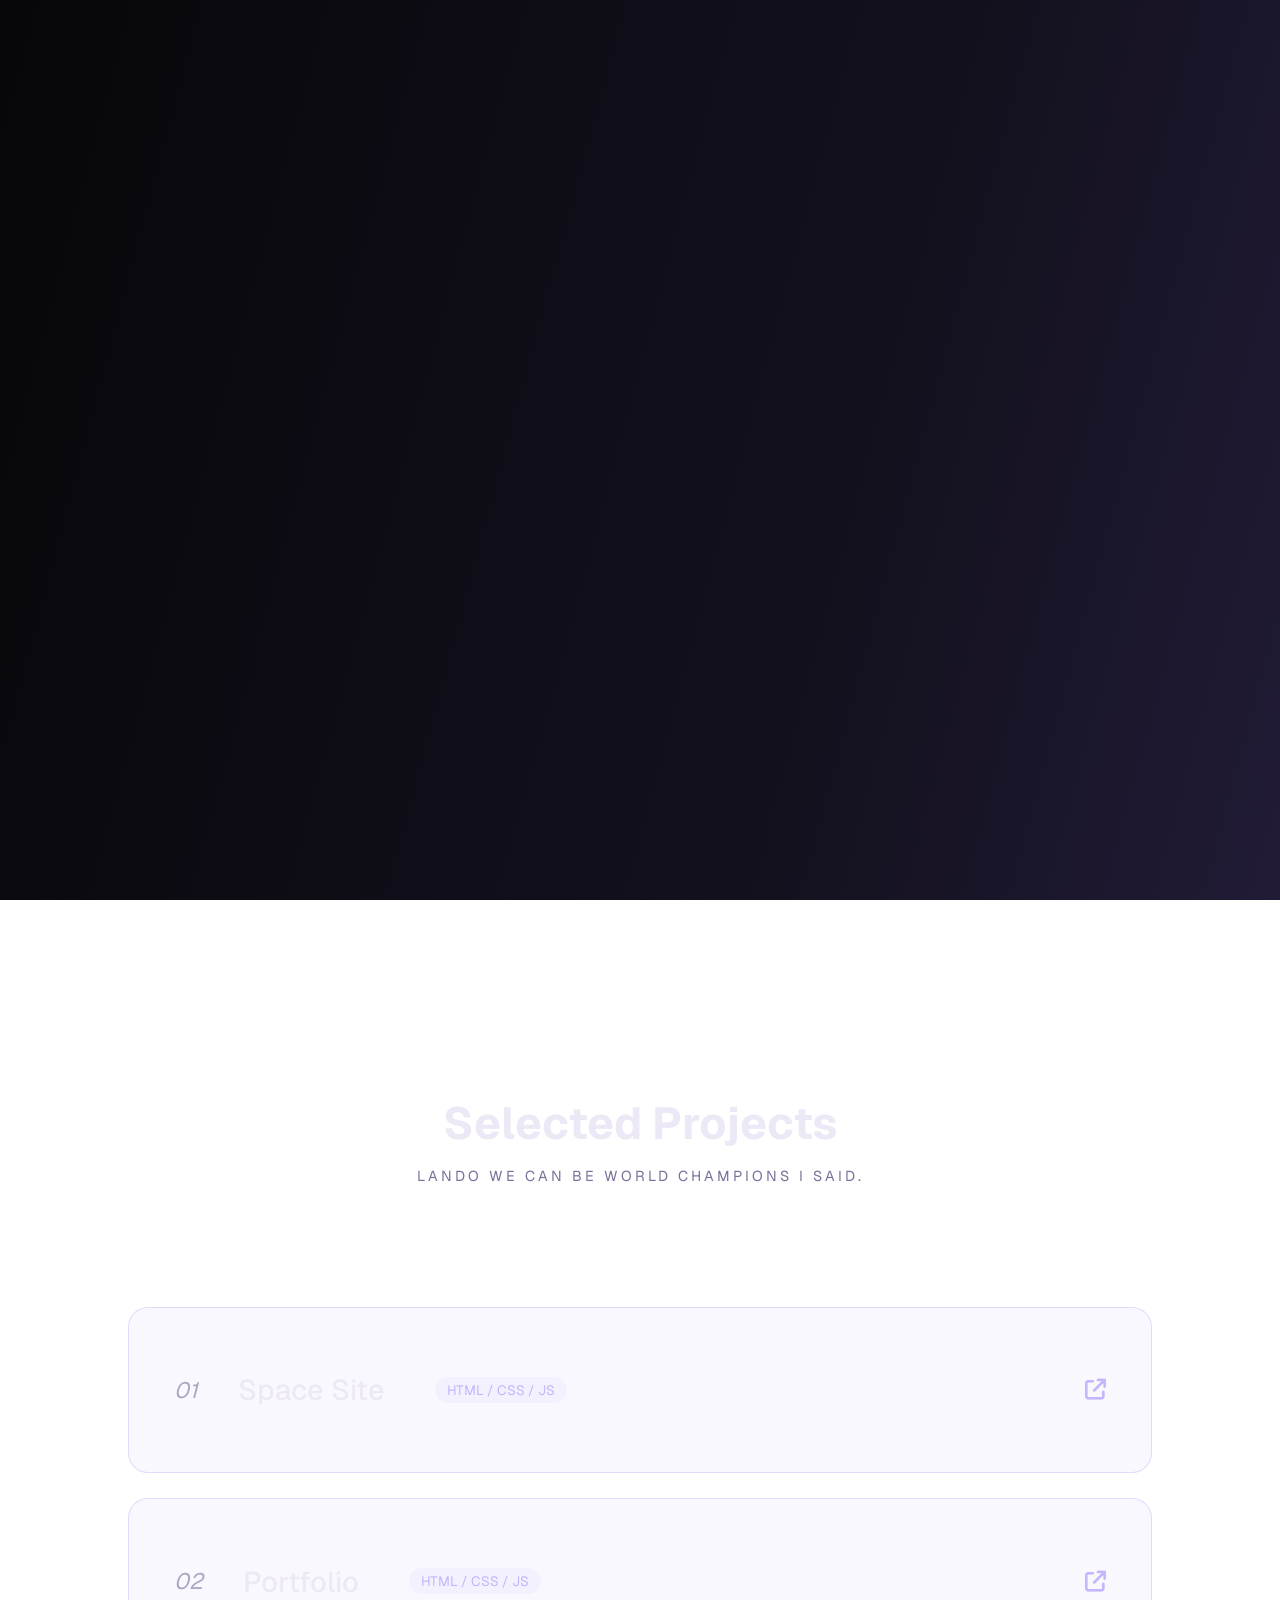
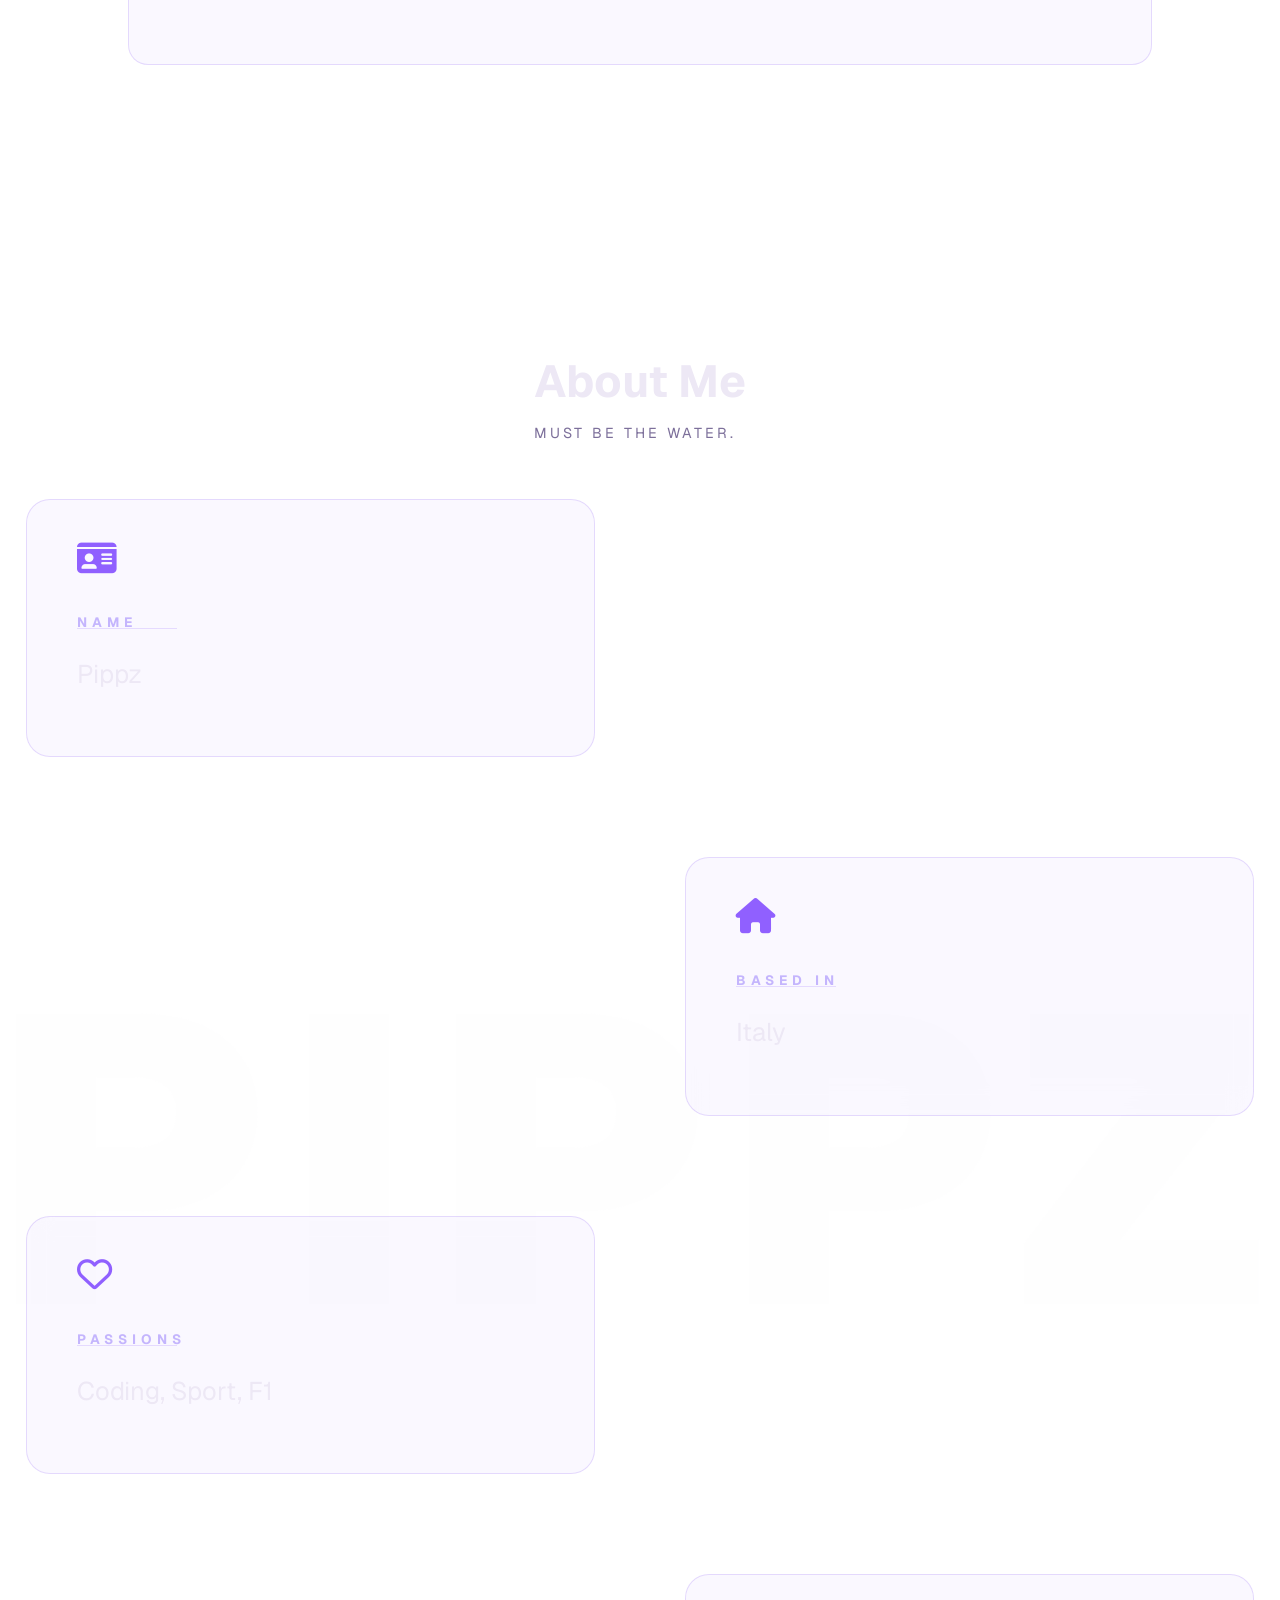
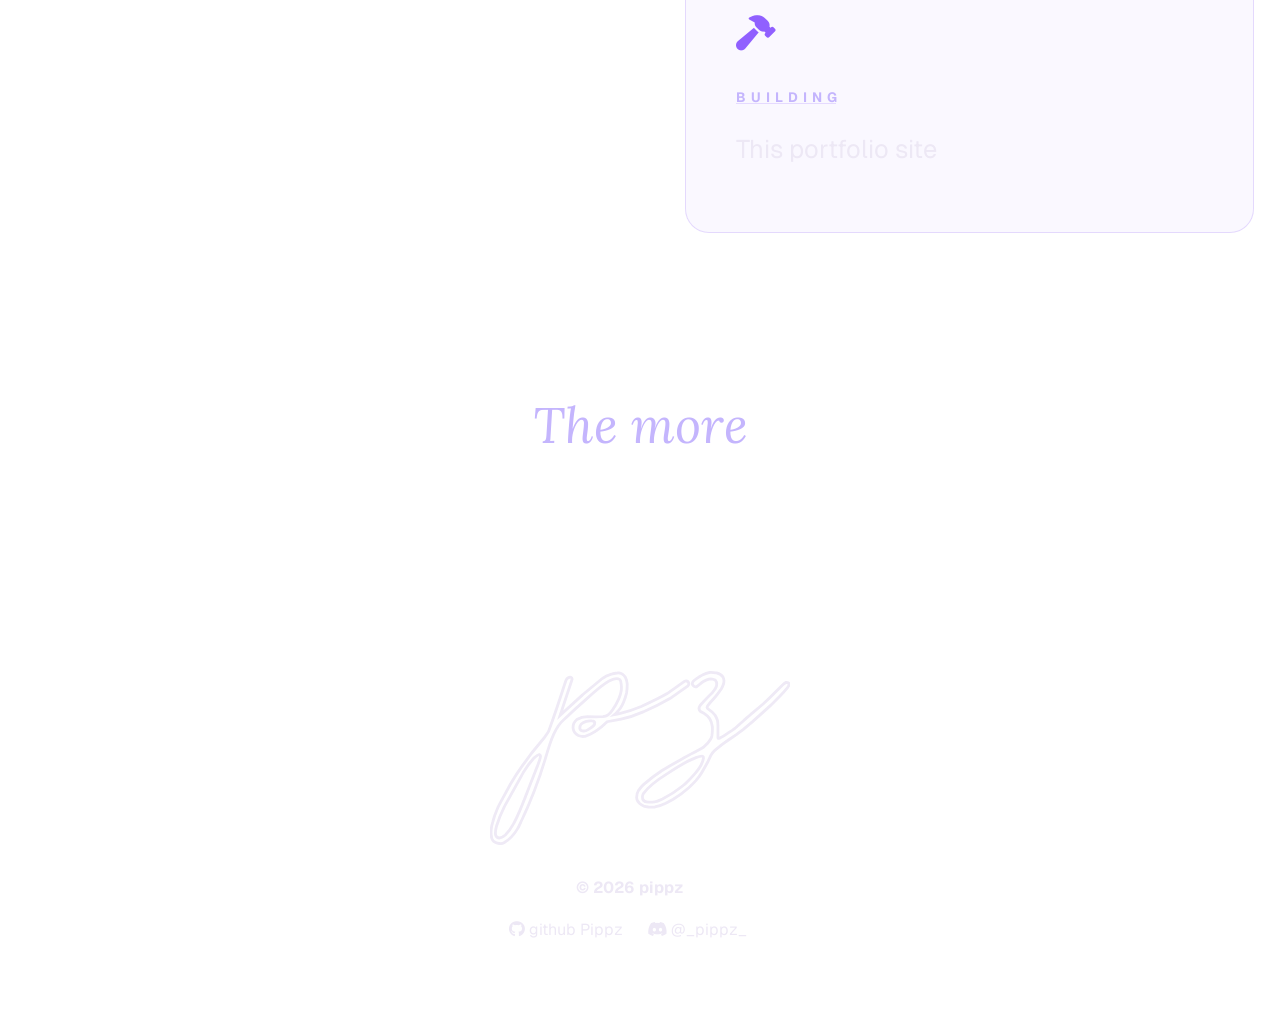
==== commit 0d7bb470: "Fix loader" ====
--- a/index.html
+++ b/index.html
@@ -9,7 +9,7 @@
     </head>
 
     <body>
-        <div id="loader" style="position:fixed; top:0;left:0; width:100%;height:100%; background: #07070a; background: linear-gradient(90deg,rgba(7, 7, 10, 1) 0%, rgba(20, 17, 31, 1) 67%, rgba(27, 23, 43, 1) 100%); z-index:99999; display:flex; align-items:center; justify-content:center;">
+        <div id="loader">
             <svg width="180" height="105" viewBox="0 0 319 184" fill="none" xmlns="http://www.w3.org/2000/svg">
                 <path class="loader-path loader-only-path" style="stroke-dasharray:3000;stroke-dashoffset:3000;" d="M21.8056 119.644L9.3056 142.644C9.26526 142.719 9.22818 142.795 9.19427 142.872L9.1015 143.109C5.95736 150.557 4.88043 152.31 2.8954 160.088C2.63771 160.976 1.61025 165.303 1.45403 166.349C0.895382 170.088 0.647331 172.921 1.94135 177.577C2.44136 178.577 3.0124 179.863 3.94135 180.577C5.4595 181.744 6.33736 182.166 7.94135 182.577C8.80337 182.798 12.8954 183.588 14.9413 182.077C23.2705 177.279 27.8954 169.588 29.3954 167.088C30.0858 165.937 31.2693 163.405 31.3954 163.088C44.3325 136.578 50.1797 121.376 58.7294 93.1844C58.7476 93.1387 58.7643 93.0924 58.7802 93.0458C64.4886 72.9875 67.2756 67.6297 67.8925 66.3358C71.8804 57.9718 74.8879 54.2525 78.704 51.0721C88.0883 42.0612 93.2858 37.2902 102.416 29.3358C111.746 20.9152 116.474 16.8454 122.567 12.6249C125.872 10.2228 127.889 9.06328 131.395 8.08776C133.193 7.58776 134.343 7.49878 136.381 7.75866C137.926 8.25127 138.568 8.75084 138.989 10.3671C140.011 15.042 140.087 17.3669 139.417 21.0409C138.565 26.3078 137.059 29.8177 132.894 36.8807C129.253 41.9809 129.736 43.187 124.895 46.5878C123.945 47.1565 121.351 47.8764 120.18 48.077C113.764 48.2335 110.107 48.2412 103.441 48.077C98.659 48.1854 96.2359 48.845 92.3954 51.0721C89.2131 53.8055 87.8954 56.0878 88.3954 60.5878C88.8431 64.6174 90.6763 66.6091 93.9482 68.036C96.3346 69.0016 99.3638 69.1245 99.9482 69.036C100.533 68.9475 100.573 69.0549 101.783 68.7606C110.575 65.6182 115.569 62.1973 124.589 53.3915L137.963 51.0311C138.102 51.0066 138.239 50.9723 138.373 50.9286C148.882 48.6878 154.149 46.8443 162.873 42.9286C163.014 42.8826 163.151 42.8268 163.283 42.7606C175.431 37.5355 181.542 34.4701 191.283 28.7606C191.416 28.694 191.544 28.6168 191.666 28.5311L210.166 15.5311C211.522 14.5785 211.848 12.708 210.895 11.3524C209.943 9.99685 208.072 9.67034 206.717 10.6229L188.404 23.4901C181.479 27.5888 174.873 30.7992 160.795 37.2948C152.08 41.0034 146.876 42.7908 136.71 45.159L132.327 45.9325C134.485 44.1463 135.381 42.8478 137.441 40.577C137.965 40.0003 138.441 39.3633 138.941 38.577C142.45 33.0596 143.534 29.666 145.216 22.7196C145.92 18.957 145.895 15.088 145.895 13.0878C145.895 12.0878 145.095 8.72495 143.895 6.08776C142.835 4.46468 142.052 3.71695 140.395 2.6073C139.329 2.08539 138.618 1.8641 137.192 1.58776C136.491 1.5666 136.097 1.56719 135.395 1.58776C134.395 1.58775 133.059 1.87586 130.018 2.60729C129.794 2.63923 129.575 2.69629 129.364 2.77722L129.157 2.86608C124.682 4.14204 122.546 5.0915 119.657 7.36608C119.431 7.4732 119.219 7.60774 119.026 7.76745L98.5263 24.7675C98.4882 24.7991 98.4505 24.8316 98.414 24.8651L74.5908 46.702L86.8954 9.58776C87.4304 8.01972 87.5093 6.64334 85.9413 6.10827C84.3733 5.57329 81.7961 7.17393 80.8954 9.08776C79.9947 11.0016 73.985 31.5247 62.8954 62.0878C62.7584 62.5749 61.0008 65.9545 57.0136 71.3124C41.95 88.7864 33.9469 99.0551 21.8056 119.644ZM21.8056 119.644L21.8945 119.491C21.9258 119.441 21.9588 119.391 21.9931 119.343" stroke-width="4" stroke-linecap="round"/>
                 <path class="loader-path loader-only-path" style="stroke-dasharray:1000;stroke-dashoffset:1000;" d="M48.3729 105.739L48.3807 105.709C53.983 92.0607 54.5413 88.976 52.6736 88.5383C51.8009 87.9799 50.5115 88.7757 46.6385 92.1594L46.5516 92.2111L46.492 92.2922C40.8599 98.5788 38.6869 101.788 35.492 107.292L35.4578 107.345L15.448 143.362L15.4402 143.382C11.4286 151.266 9.49011 155.869 6.89541 164.588C6.15136 167.088 5.41328 170 5.89531 173.795C6.55748 176.323 8.3954 177.088 9.8954 177.088C11.3954 177.088 13.0346 176.542 16.2977 173.885C20.0883 170.321 21.9305 167.767 24.7977 162.385L24.8299 162.341L24.8514 162.292C29.1869 154.876 35.3954 139.088 35.8426 137.812C35.8954 137.588 36.0854 137.247 36.3475 136.593C36.6156 135.924 36.9806 135.002 37.4197 133.887C38.2982 131.656 39.474 128.648 40.7615 125.344C43.3367 118.735 46.3611 110.935 48.3611 105.768L48.3729 105.739Z" stroke-width="4" stroke-linecap="round"/>
--- a/style.css
+++ b/style.css
@@ -2,7 +2,11 @@
 :root {
     /* ──Background── */
     --bg: #0D0B12;
-    --bg-gradient: linear-gradient(90deg, rgba(13,11,18,1) 0%, rgba(26,19,48,1) 50%, rgba(61,42,110,1) 100%);
+    --bg-gradient: linear-gradient(105deg, rgba(13,11,18,1) 0%, rgba(26,19,48,1) 50%, rgba(61,42,110,1) 100%);
+
+    /* ──Loader── */
+    --bg-loader: #07070a;
+    --bg-loader-gradient: linear-gradient(105deg,rgba(7, 7, 10, 1) 0%, rgba(20, 17, 31, 1) 67%, rgb(33, 27, 54) 100%);
 
     /* ──Text── */
     --text-primary: #ede8f5;
@@ -27,6 +31,7 @@
     --footer-bg: rgba(255,255,255,0.05);
     --footer-border: rgba(255,255,255,0.08);
     --footer-link-hover: rgba(209,160,255,0.15);
+    --footer-logo: #ede8f5;
 
     /* ──Explore section── */
     --explore-color: #7c6f9a;
@@ -58,8 +63,12 @@
 /* ── Light mode color ──  */
 .light-mode {
     /* ──Background── */
-    --bg: #e0e7ff; 
-    --bg-gradient: linear-gradient(90deg, #cce2ff 0%, #b9d9ff 50%, #a8c3ff 100%);
+    --bg: #c2dcff; 
+    --bg-gradient: linear-gradient(105deg, #c2dcff 0%, #a0cbff 50%, #76a1ff 100%);
+
+    /* ──Loader── */
+    --bg-loader: #0F172A;
+    --bg-loader-gradient: linear-gradient(105deg,rgba(15, 23, 42, 1) 0%, rgba(59, 76, 122, 1) 42%, rgba(131, 153, 199, 1) 100%);
 
     /* ──Text── */
     --text-primary: #0f172a;
@@ -70,6 +79,7 @@
     --nav-bg: rgba(255, 255, 255, 0.4); 
     --nav-border: rgba(37, 99, 235, 0.2);
     --link-hover: #2563eb;
+    --header-logo: #004369;
 
     /* ──Cards── */
     --card-bg: rgba(255, 255, 255, 0.5);
@@ -84,10 +94,11 @@
     --footer-bg: rgba(255, 255, 255, 0.3);
     --footer-border: rgba(37, 99, 235, 0.15);
     --footer-link-hover: rgba(37, 99, 235, 0.1);
+    --footer-logo: #04314b;
 
     /* ──Explore section── */
     --explore-color: #475569;
-    --explore-glow: #60a5fa;
+    --explore-glow: #005ec9;
 
     /* ──Scrollbar── */
     --scrollbar-thumb: rgba(37, 99, 235, 0.4);
@@ -102,8 +113,7 @@
     --svg-normal: #2563eb;
     --svg-glow: #60a5fa;
     --logo-svg: #e0e7ff;
-    --hero-logo: #8fadee;
-    --header-logo: #729fff;
+    --hero-logo: #668ee6;
 
     /* ──Watermarks── */
     --watermark: #00040e;
@@ -154,6 +164,21 @@
 
 ::-webkit-scrollbar-thumb:hover {
     background: var(--scrollbar-thumb-hover);
+}
+
+/* ── Loader section ── */
+#loader {
+    position:fixed;
+    top:0;
+    left:0; 
+    width:100%;
+    height:100%;
+    background: var(--bg-gradient);
+    background: var(--bg-loader-gradient);
+    z-index:99999;
+    display:flex;
+    align-items:center;
+    justify-content:center;
 }
 
 /* ── Header section ── */
@@ -332,6 +357,7 @@
 #explore-text {
     margin-top: 0;
     font-size: 13px;
+    font-weight: 500;
     letter-spacing: 3px;
     text-transform: uppercase;
     color: var(--explore-color);
@@ -637,6 +663,7 @@
     height: 350px;
     border-radius: 30px;
     margin-bottom: 10px;
+    margin-left: 20px;
 }
 
 #footerLogo {
@@ -644,7 +671,7 @@
     top: 30%;
     left: 50%;
     transform: translate(-50%, -50%);
-    stroke: var(--text-primary);
+    stroke: var(--footer-logo);
     z-index: 2;
     opacity: 0.9;
     width: 300px;
@@ -685,6 +712,10 @@
 @media (max-width: 1800px) {
     #pippzhome{
         display: none;
+    }
+
+    #contact {
+        margin-left: 13px;
     }
 }
 
@@ -754,6 +785,10 @@
         transform: none;
         margin-right: 90px;
     }
+
+    #contact {
+        margin-left: 8px;
+    }
 }
 
 
@@ -850,6 +885,13 @@
     }
 }
 
+@media (max-width: 600px) {
+    #contact {
+        margin-left: 0px;
+        width: 100%;
+    }
+}
+
 @media (max-width: 555px) {
     #footerlinks {
     display: flex;
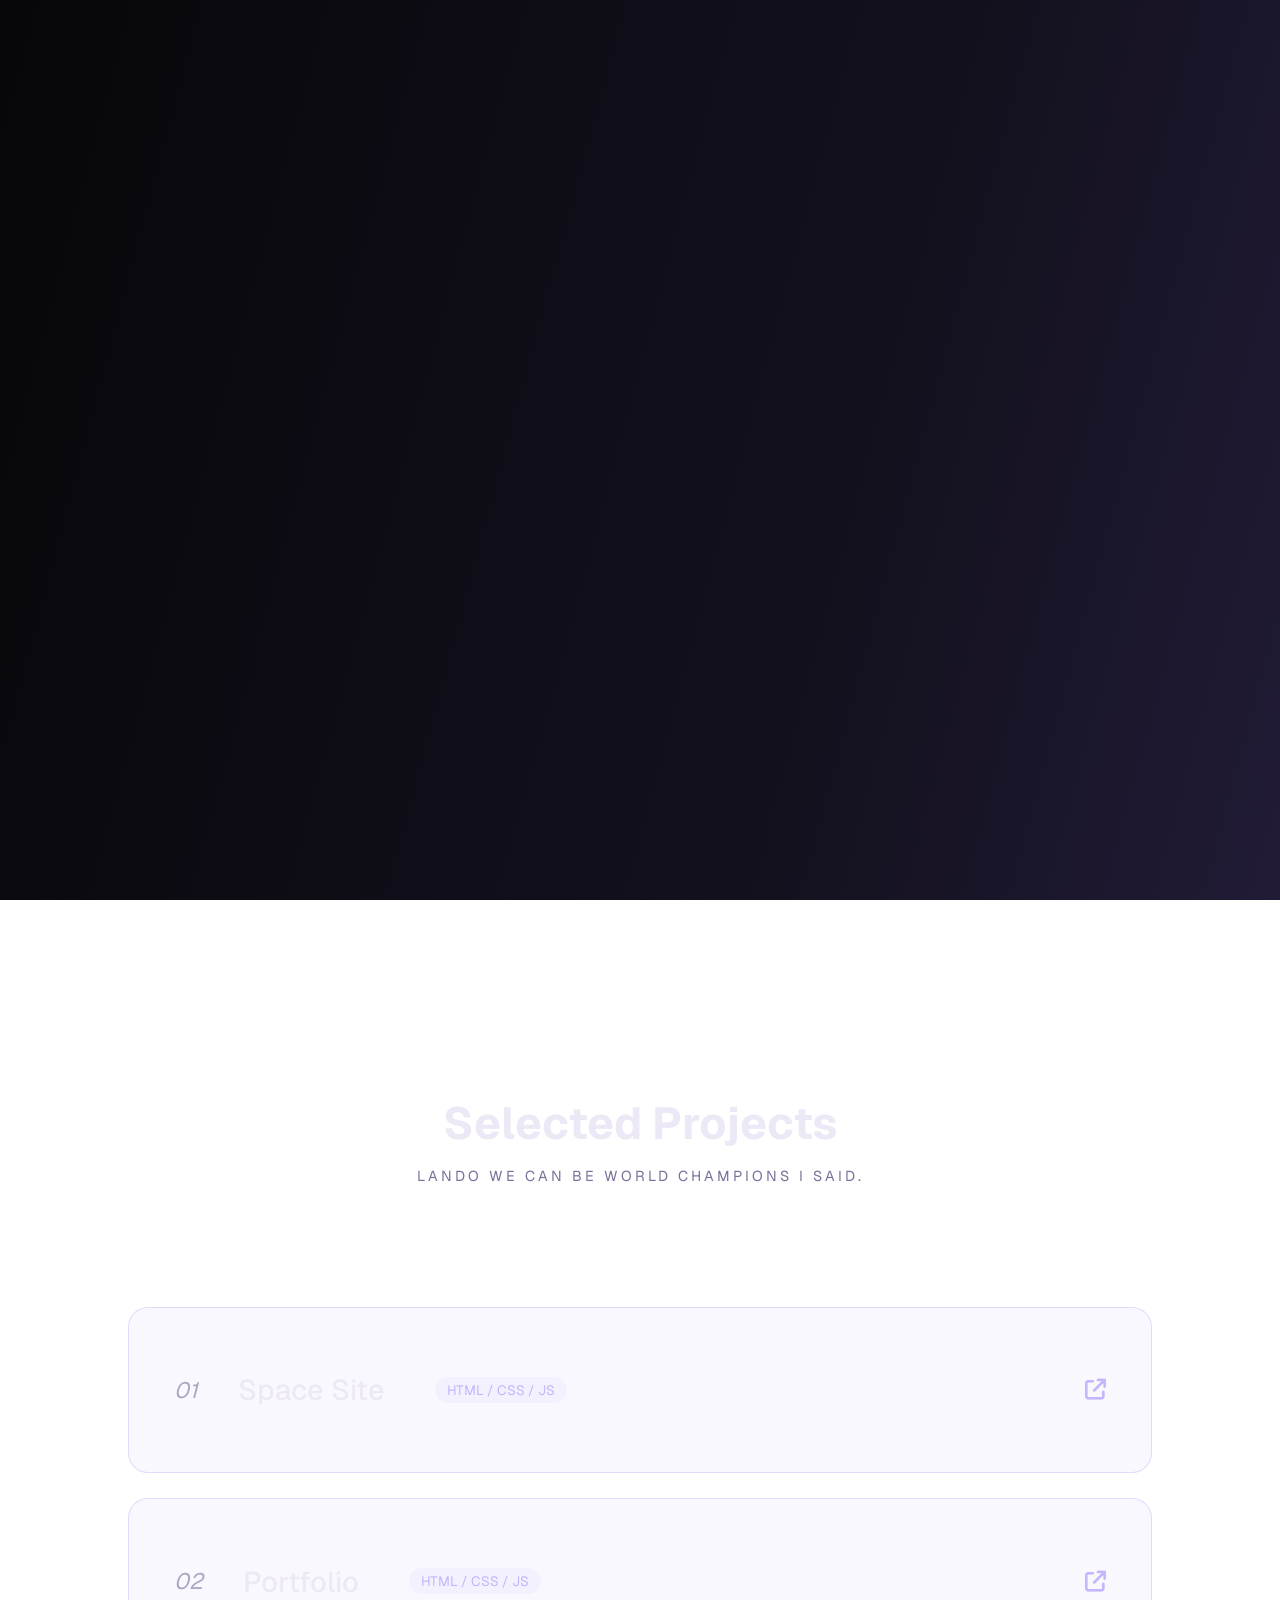
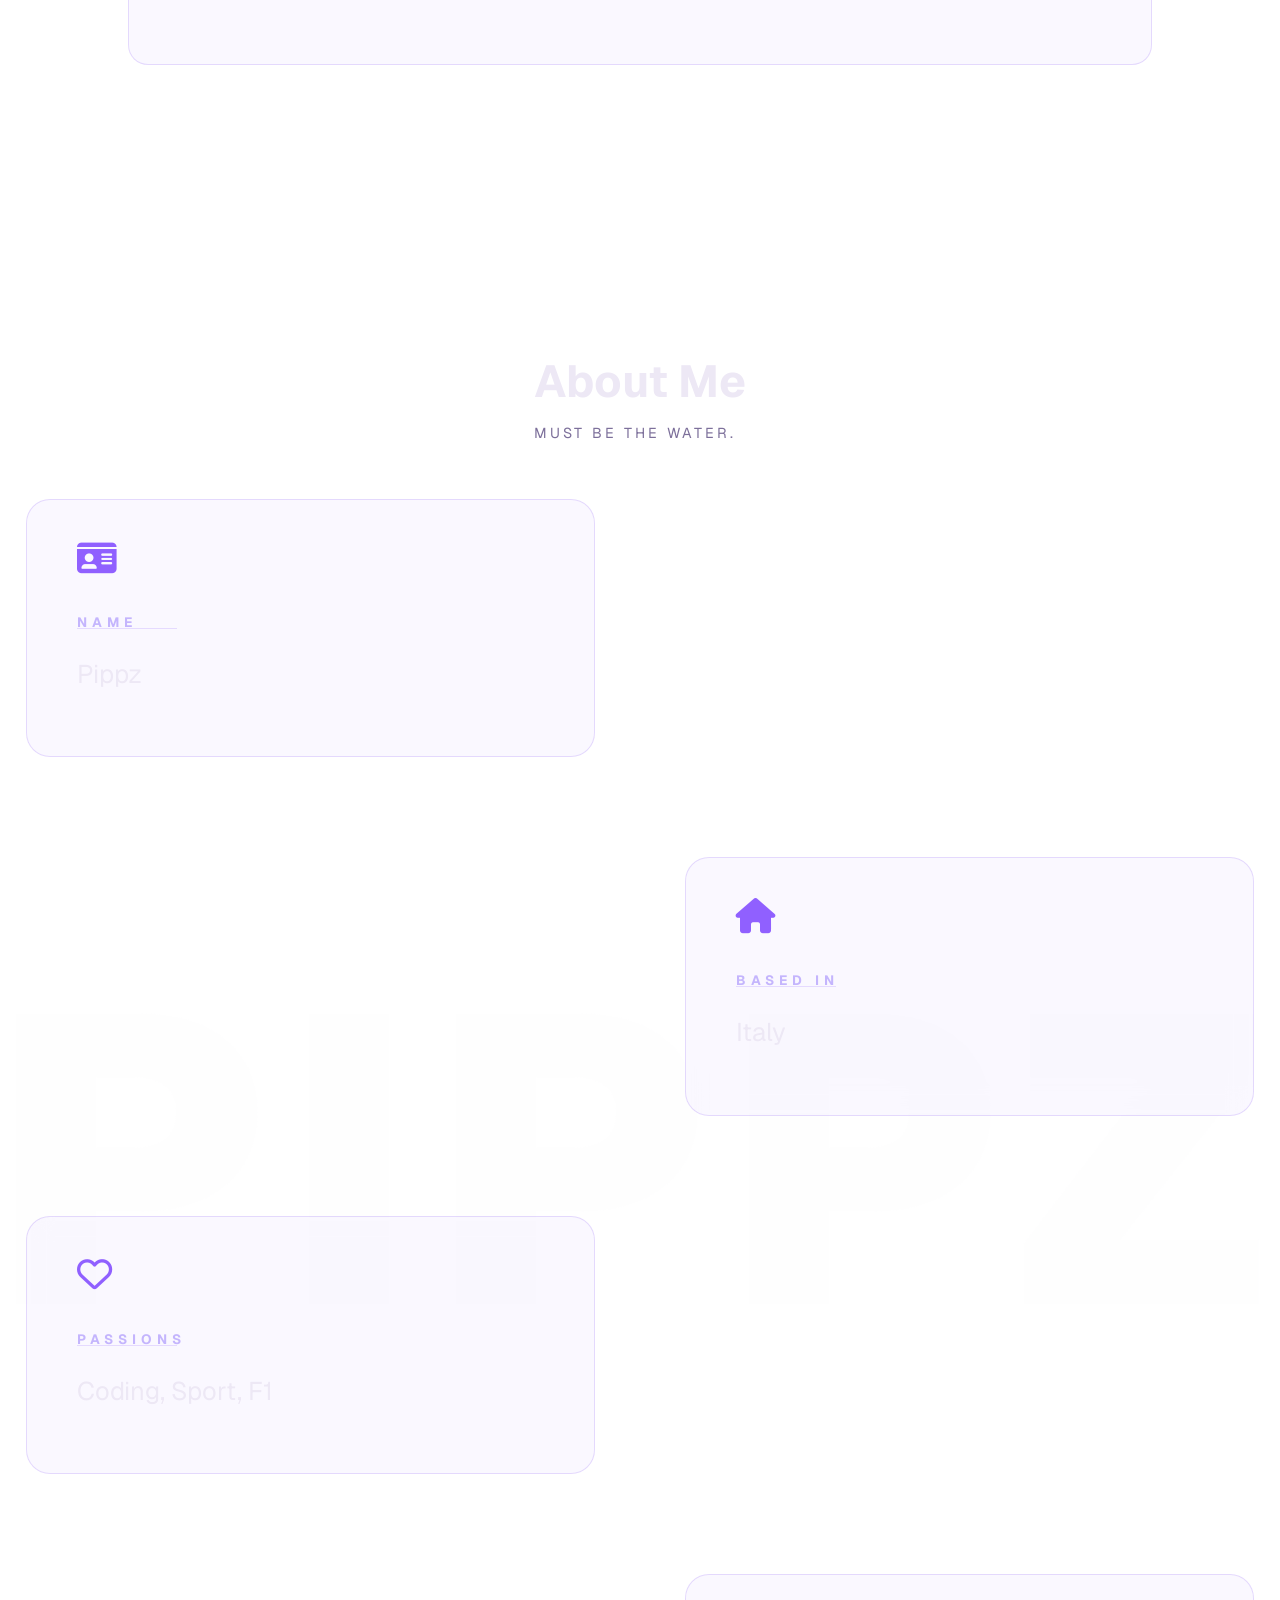
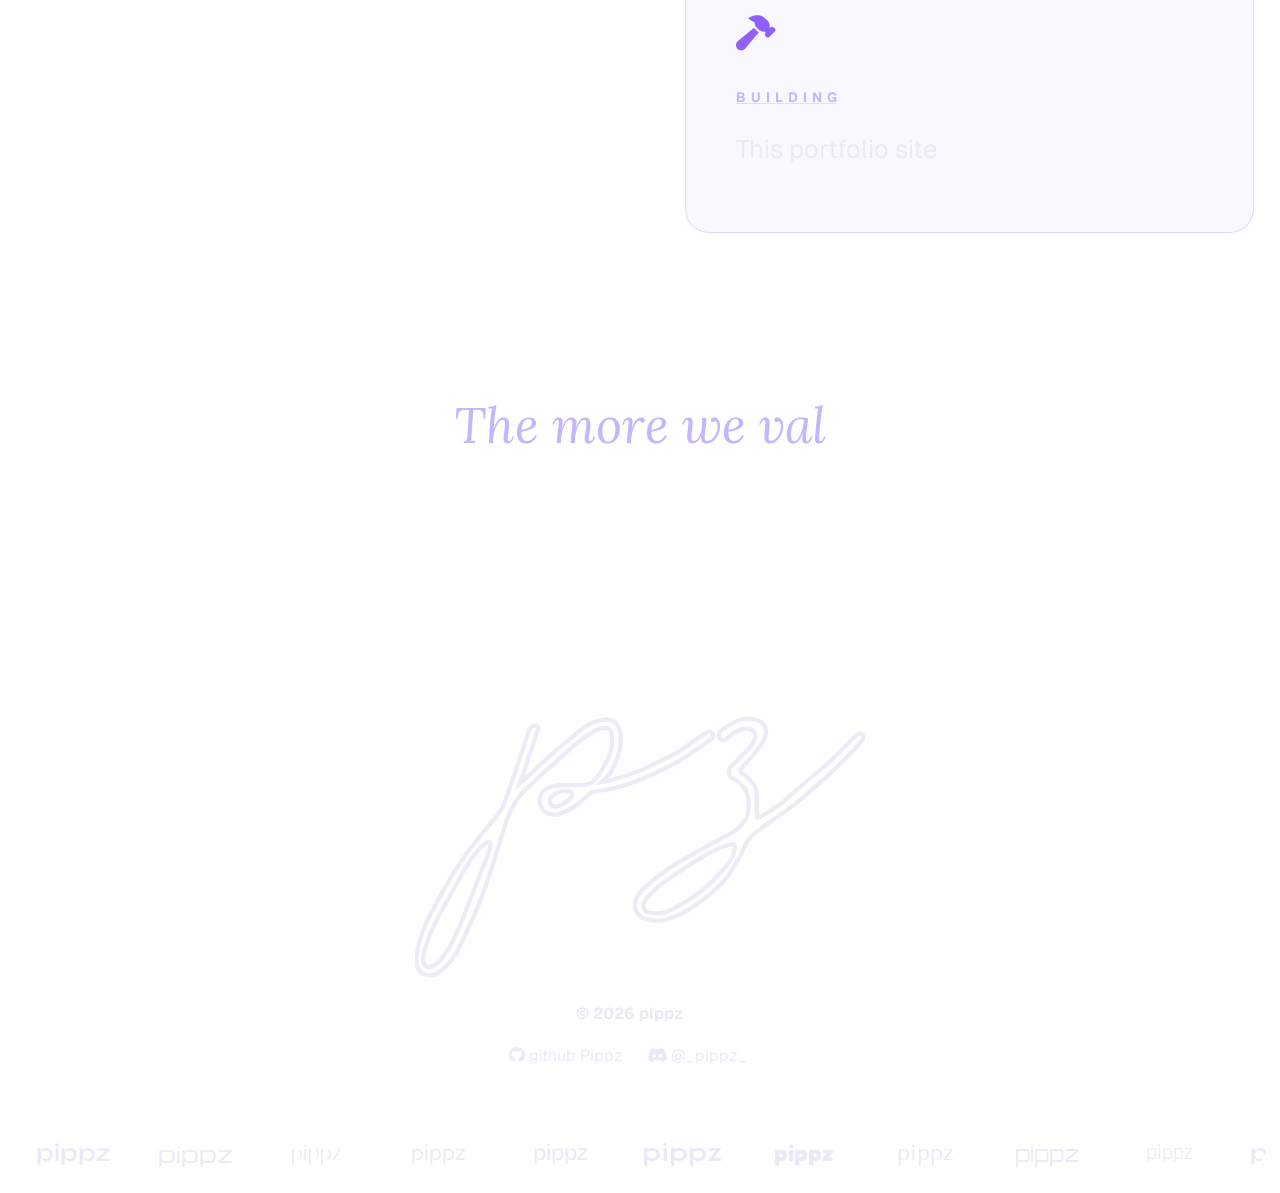
==== commit 07e101bd: "new footer" ====
--- a/index.html
+++ b/index.html
@@ -5,6 +5,8 @@
         <title> Pippz </title>
         <link rel="stylesheet" href="style.css">
         <link rel="stylesheet" href="https://cdnjs.cloudflare.com/ajax/libs/font-awesome/6.5.0/css/all.min.css">
+        <link href="https://fonts.googleapis.com/css2?family=Orbitron:wght@700&family=Rajdhani:wght@700&family=Exo+2:wght@700&family=Josefin+Sans:wght@700&family=Bebas+Neue&family=DM+Sans:wght@700&family=Oxanium:wght@700&family=Titillium+Web:wght@700&family=Chakra+Petch:wght@700&display=swap" rel="stylesheet">
+        <link href="https://fonts.googleapis.com/css2?family=Bricolage+Grotesque:wght@800&family=Unbounded:wght@900&family=Syne:wght@800&family=Michroma&family=Cormorant+Garamond:ital,wght@1,700&family=Outfit:wght@900&family=Krona+One&family=Tenor+Sans&family=Space+Grotesk:wght@700&family=Italiana&display=swap" rel="stylesheet">
         <link href="https://fonts.googleapis.com/css2?family=Geist:wght@300;400;500;700&family=Lora:ital,wght@1,400&display=swap" rel="stylesheet">
     </head>
 
@@ -179,8 +181,49 @@
                         </a>
                     </div>
                 </div>
+                <div class="pippz-wrap">
+                    <div class="pippz-group">
+                        <div class="marquee-text" style="font-family: 'Unbounded', sans-serif;">pippz</div>
+                        <div class="marquee-text" style="font-family: 'Michroma', sans-serif;">pippz</div>
+                        <div class="marquee-text" style="font-family: 'Italiana', serif;">pippz</div>
+                        <div class="marquee-text" style="font-family: 'Syne', sans-serif;">pippz</div>
+                        <div class="marquee-text" style="font-family: 'Bricolage Grotesque', sans-serif;">pippz</div>
+                        <div class="marquee-text" style="font-family: 'Krona One', sans-serif;">pippz</div>
+                        <div class="marquee-text" style="font-family: 'Outfit', sans-serif; font-weight: 900;">pippz</div>
+                        <div class="marquee-text" style="font-family: 'Tenor Sans', sans-serif;">pippz</div>
+                        <div class="marquee-text" style="font-family: 'Orbitron', sans-serif;">pippz</div>
+                        <div class="marquee-text" style="font-family: 'Rajdhani', sans-serif;">pippz</div>
+                        <div class="marquee-text" style="font-family: 'Exo 2', sans-serif;">pippz</div>
+                        <div class="marquee-text" style="font-family: 'Josefin Sans', sans-serif;">pippz</div>
+                        <div class="marquee-text" style="font-family: 'Bebas Neue', sans-serif;">pippz</div>
+                        <div class="marquee-text" style="font-family: 'DM Sans', sans-serif;">pippz</div>
+                        <div class="marquee-text" style="font-family: 'Oxanium', sans-serif;">pippz</div>
+                        <div class="marquee-text" style="font-family: 'Titillium Web', sans-serif;">pippz</div>
+                        <div class="marquee-text" style="font-family: 'Chakra Petch', sans-serif;">pippz</div>
+                        <div class="marquee-text" style="font-family: 'Inter', sans-serif;">pippz</div>
+                    </div>
+                    <div aria-hidden="true" class="pippz-group">
+                        <div class="marquee-text" style="font-family: 'Unbounded', sans-serif;">pippz</div>
+                        <div class="marquee-text" style="font-family: 'Michroma', sans-serif;">pippz</div>
+                        <div class="marquee-text" style="font-family: 'Italiana', serif;">pippz</div>
+                        <div class="marquee-text" style="font-family: 'Syne', sans-serif;">pippz</div>
+                        <div class="marquee-text" style="font-family: 'Bricolage Grotesque', sans-serif;">pippz</div>
+                        <div class="marquee-text" style="font-family: 'Krona One', sans-serif;">pippz</div>
+                        <div class="marquee-text" style="font-family: 'Outfit', sans-serif; font-weight: 900;">pippz</div>
+                        <div class="marquee-text" style="font-family: 'Tenor Sans', sans-serif;">pippz</div>
+                        <div class="marquee-text" style="font-family: 'Orbitron', sans-serif;">pippz</div>
+                        <div class="marquee-text" style="font-family: 'Rajdhani', sans-serif;">pippz</div>
+                        <div class="marquee-text" style="font-family: 'Exo 2', sans-serif;">pippz</div>
+                        <div class="marquee-text" style="font-family: 'Josefin Sans', sans-serif;">pippz</div>
+                        <div class="marquee-text" style="font-family: 'Bebas Neue', sans-serif;">pippz</div>
+                        <div class="marquee-text" style="font-family: 'DM Sans', sans-serif;">pippz</div>
+                        <div class="marquee-text" style="font-family: 'Oxanium', sans-serif;">pippz</div>
+                        <div class="marquee-text" style="font-family: 'Titillium Web', sans-serif;">pippz</div>
+                        <div class="marquee-text" style="font-family: 'Chakra Petch', sans-serif;">pippz</div>
+                        <div class="marquee-text" style="font-family: 'Inter', sans-serif;">pippz</div>
+                    </div>
+                </div>
             </section>
-
         </main>
 
         <script src="script.js"></script>
--- a/style.css
+++ b/style.css
@@ -653,6 +653,7 @@
 
 /* ── Footer ── */
 #contact {
+    position: relative;
     display: flex;
     align-items: center;
     justify-content: center;
@@ -660,7 +661,7 @@
     backdrop-filter: blur(12px);
     -webkit-backdrop-filter: blur(12px);
     width: 98%;
-    height: 350px;
+    height: 530px;
     border-radius: 30px;
     margin-bottom: 10px;
     margin-left: 20px;
@@ -674,8 +675,10 @@
     stroke: var(--footer-logo);
     z-index: 2;
     opacity: 0.9;
-    width: 300px;
-    height: 180px; 
+    width: 450px;
+    height: 300px;
+    margin-top: 35px; 
+    margin-bottom: 20px;
 }
 
 #footerdiv {
@@ -708,6 +711,46 @@
     background-color: var(--card-hover-bg);
 }
 
+.pippz-wrap {
+    position: absolute;
+    bottom: 0;
+    left: 0;
+    width: 100%;
+    height: 40px;
+    display: flex;
+    overflow: hidden;
+    border-radius: 0 0 30px 30px;
+    margin-bottom: 10px;
+}
+
+.pippz-wrap::-webkit-scrollbar {
+    display: none;
+}
+
+.pippz-group {
+    display: flex;
+    align-items: center;
+    gap: 0.05em;
+    animation: pippzspin 20s infinite linear;
+    padding-right: 0.05em;
+    flex-shrink: 0;
+}
+
+.marquee-text {
+    flex: 0 0 5em;
+    height: 40px;
+    padding: 0.2em;
+    font-size: 1.4rem;
+    text-align: center;
+    align-content: center;
+    white-space: nowrap;
+    color: var(--text-primary);
+}
+
+@keyframes pippzspin {
+        from { translate: 0; }
+        to { translate: -100%; }
+}
 
 @media (max-width: 1800px) {
     #pippzhome{
@@ -883,6 +926,11 @@
         font-size: 40vw;
         opacity: 0.02;
     }
+
+    #footerLogo {
+        width: 340px;
+        height: 240px;
+    }
 }
 
 @media (max-width: 600px) {
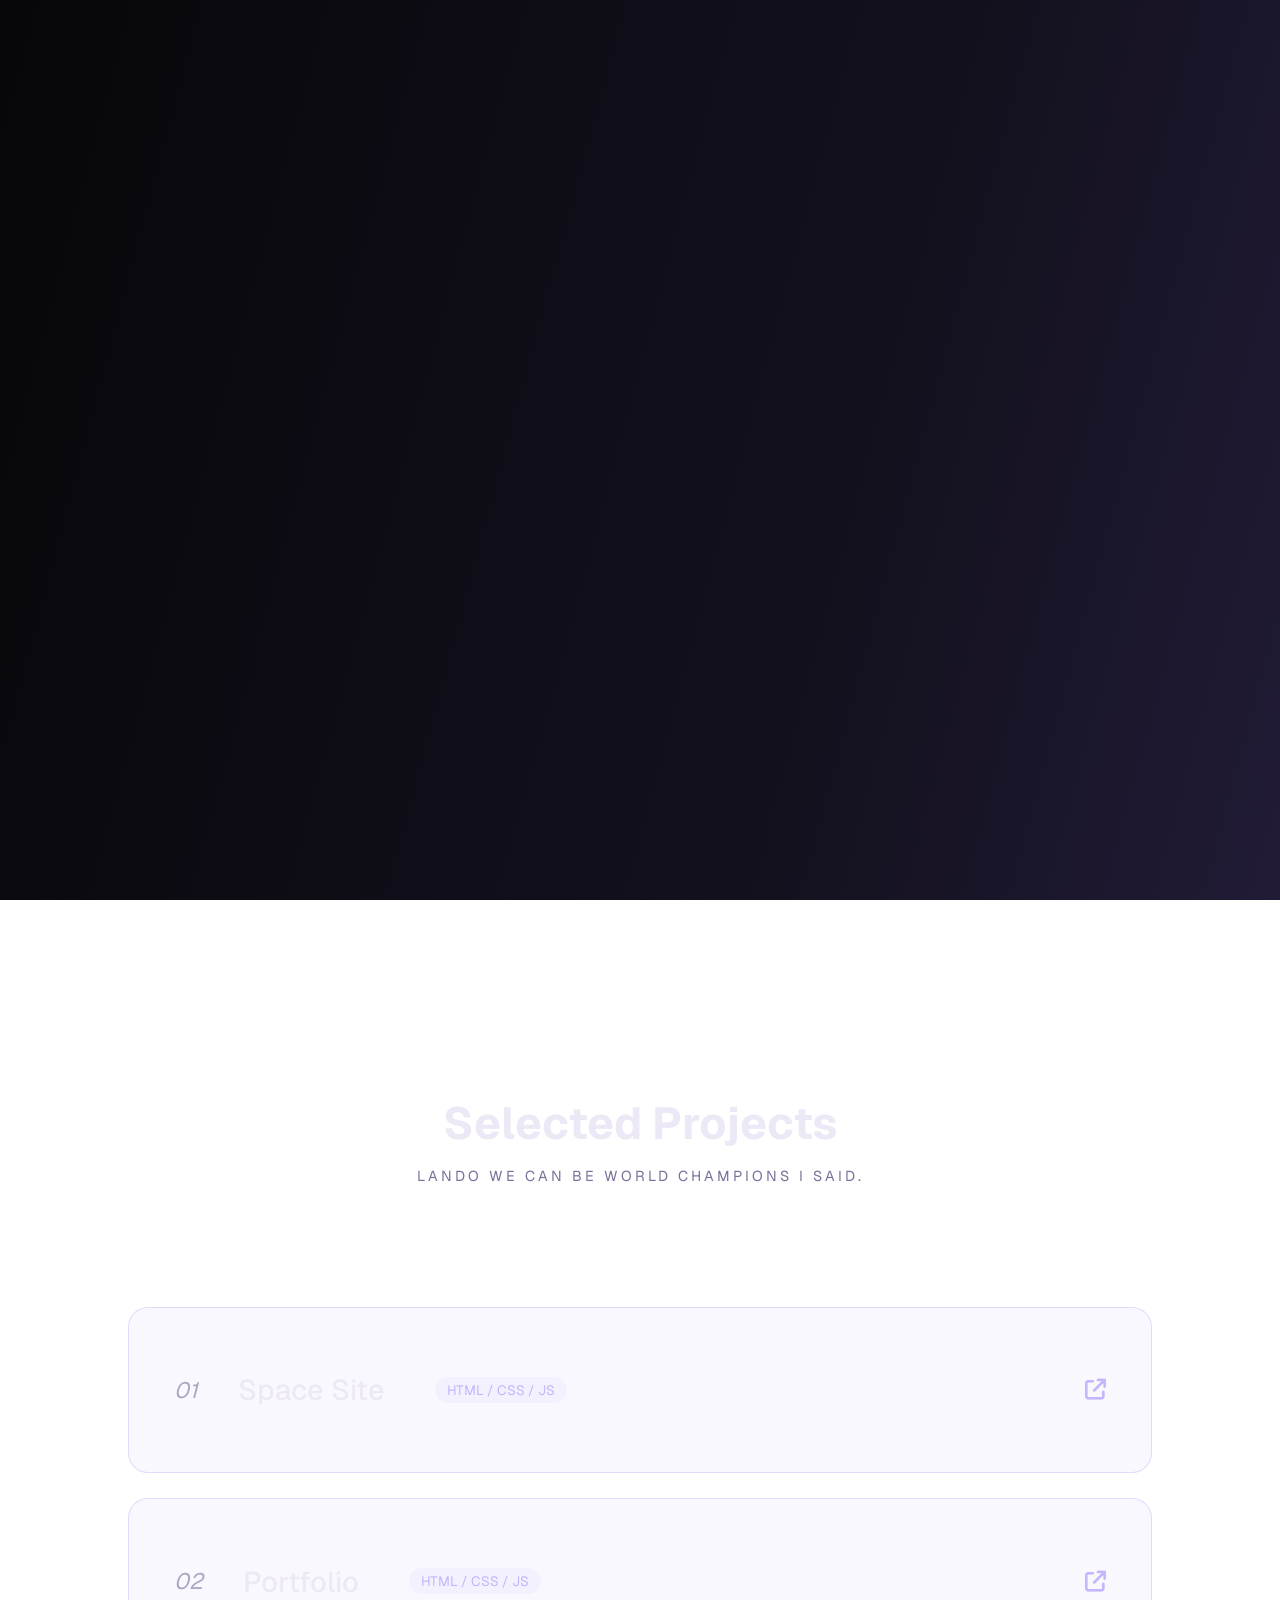
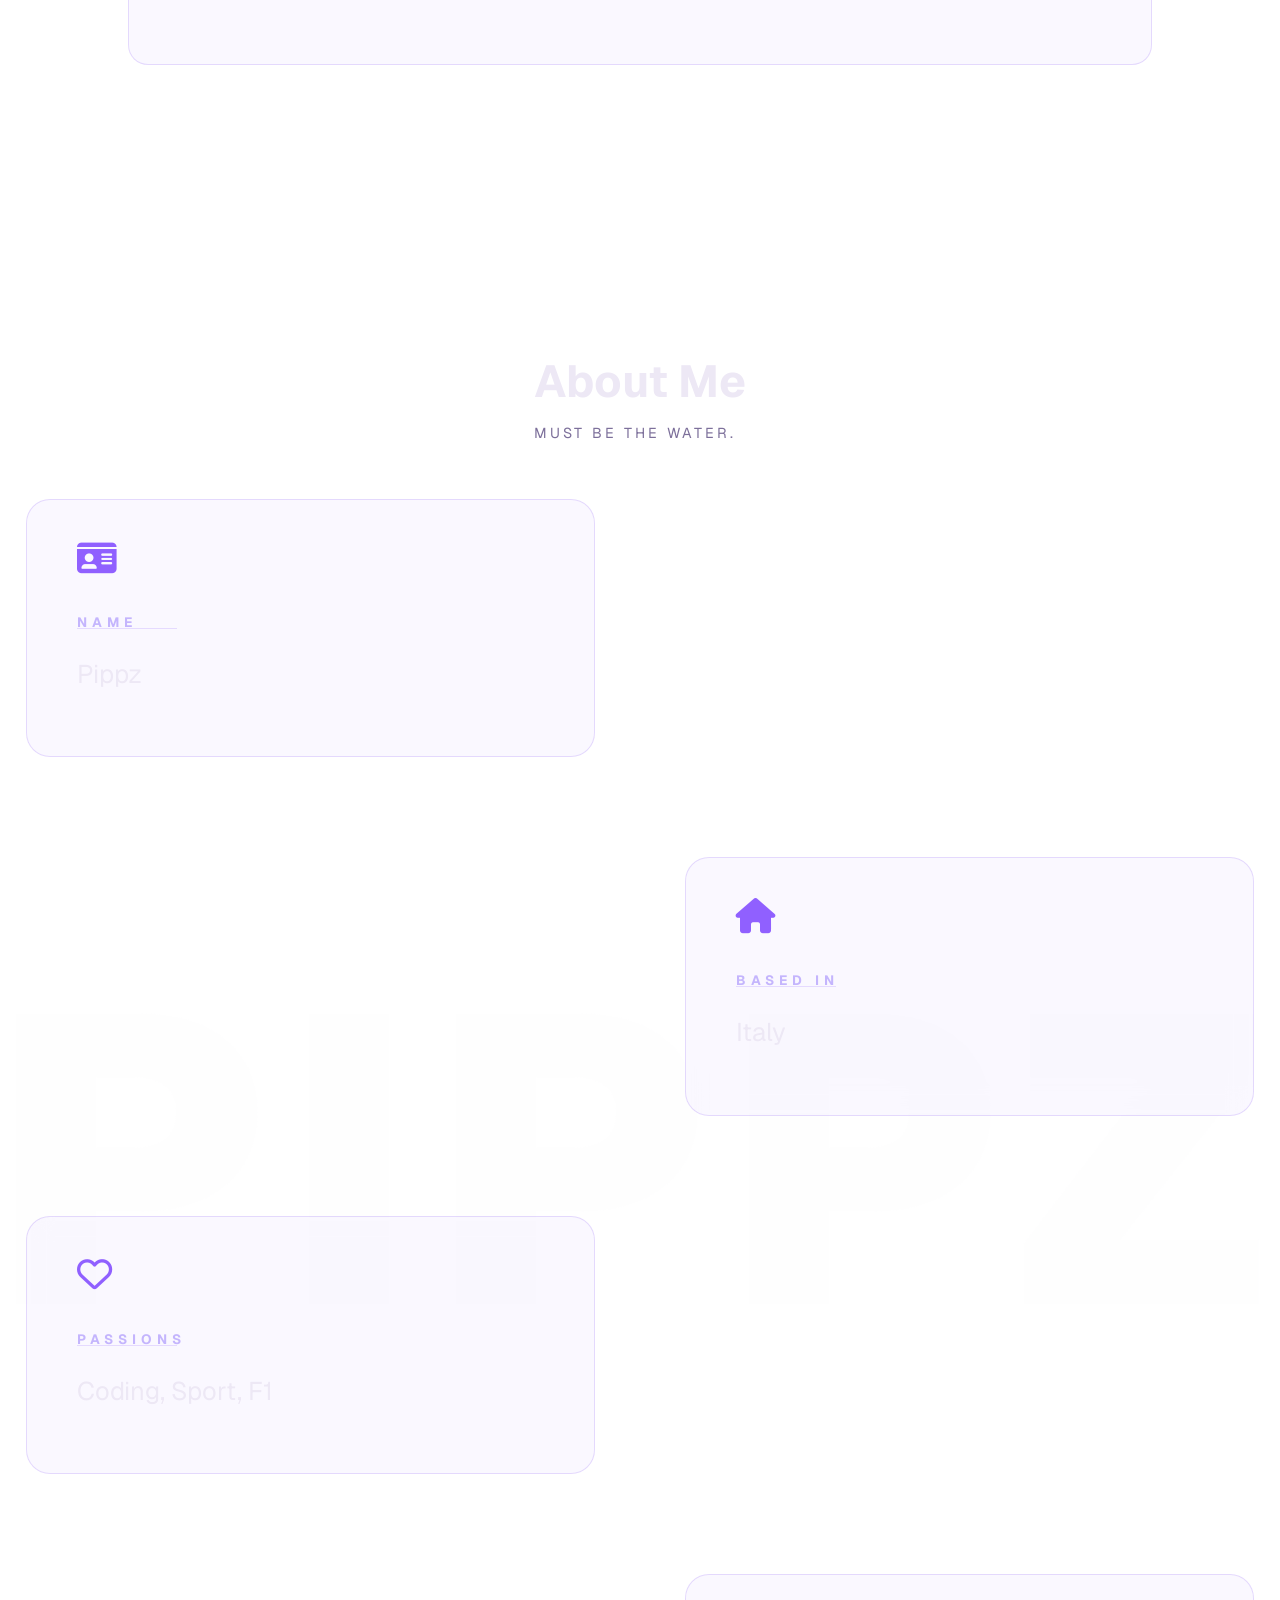
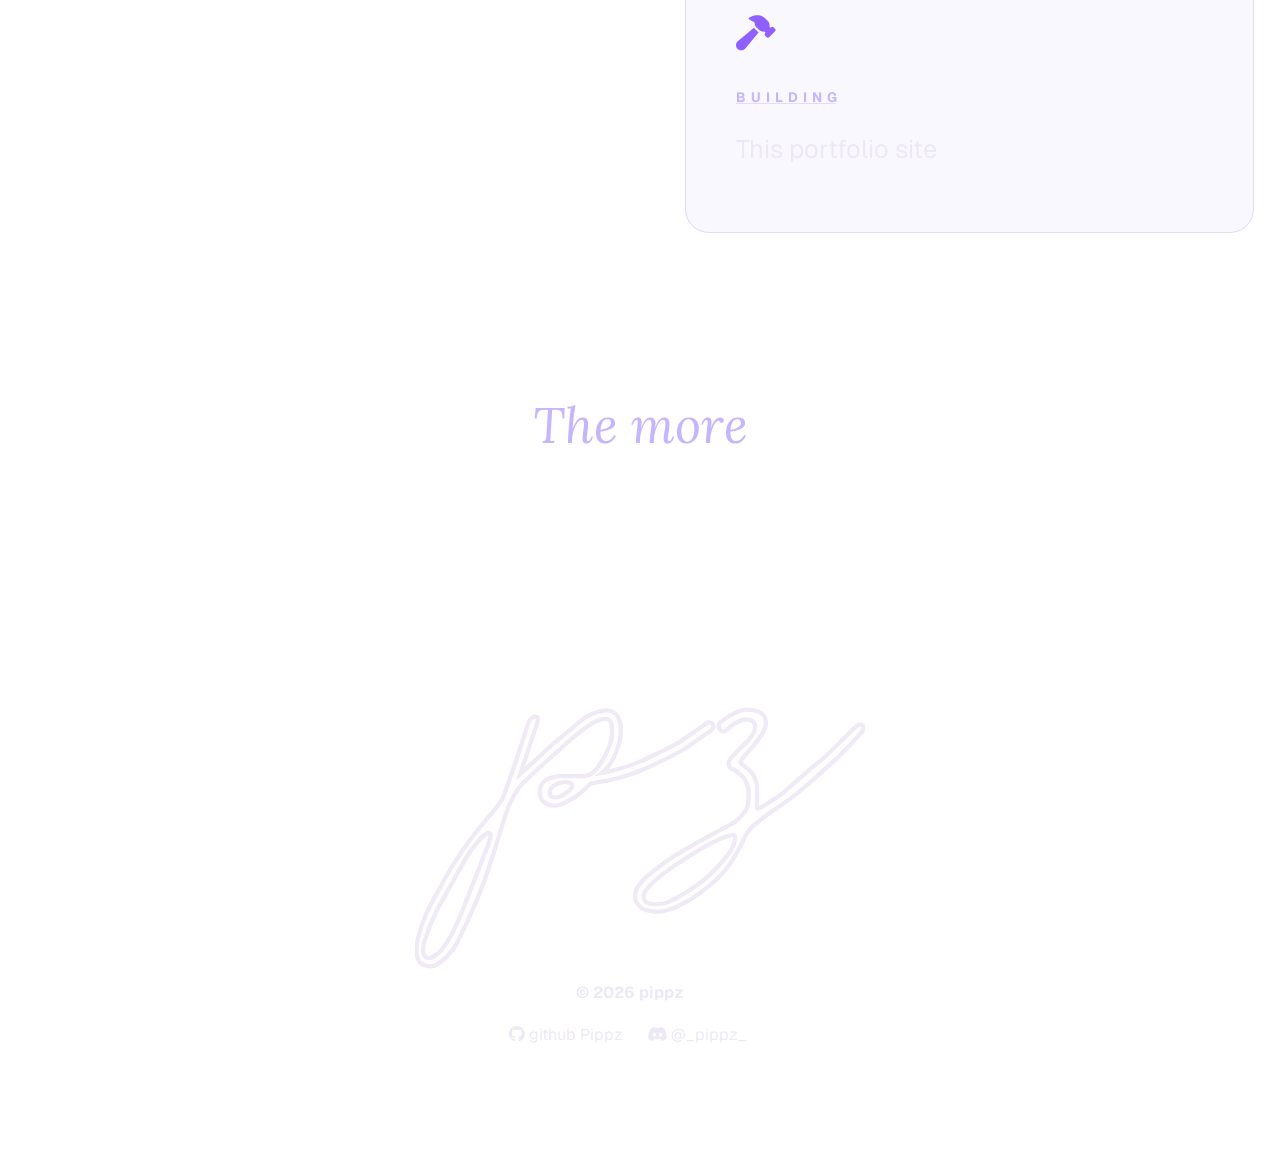
==== commit 71b47b79: "." ====
--- a/index.html
+++ b/index.html
@@ -181,48 +181,6 @@
                         </a>
                     </div>
                 </div>
-                <div class="pippz-wrap">
-                    <div class="pippz-group">
-                        <div class="marquee-text" style="font-family: 'Unbounded', sans-serif;">pippz</div>
-                        <div class="marquee-text" style="font-family: 'Michroma', sans-serif;">pippz</div>
-                        <div class="marquee-text" style="font-family: 'Italiana', serif;">pippz</div>
-                        <div class="marquee-text" style="font-family: 'Syne', sans-serif;">pippz</div>
-                        <div class="marquee-text" style="font-family: 'Bricolage Grotesque', sans-serif;">pippz</div>
-                        <div class="marquee-text" style="font-family: 'Krona One', sans-serif;">pippz</div>
-                        <div class="marquee-text" style="font-family: 'Outfit', sans-serif; font-weight: 900;">pippz</div>
-                        <div class="marquee-text" style="font-family: 'Tenor Sans', sans-serif;">pippz</div>
-                        <div class="marquee-text" style="font-family: 'Orbitron', sans-serif;">pippz</div>
-                        <div class="marquee-text" style="font-family: 'Rajdhani', sans-serif;">pippz</div>
-                        <div class="marquee-text" style="font-family: 'Exo 2', sans-serif;">pippz</div>
-                        <div class="marquee-text" style="font-family: 'Josefin Sans', sans-serif;">pippz</div>
-                        <div class="marquee-text" style="font-family: 'Bebas Neue', sans-serif;">pippz</div>
-                        <div class="marquee-text" style="font-family: 'DM Sans', sans-serif;">pippz</div>
-                        <div class="marquee-text" style="font-family: 'Oxanium', sans-serif;">pippz</div>
-                        <div class="marquee-text" style="font-family: 'Titillium Web', sans-serif;">pippz</div>
-                        <div class="marquee-text" style="font-family: 'Chakra Petch', sans-serif;">pippz</div>
-                        <div class="marquee-text" style="font-family: 'Inter', sans-serif;">pippz</div>
-                    </div>
-                    <div aria-hidden="true" class="pippz-group">
-                        <div class="marquee-text" style="font-family: 'Unbounded', sans-serif;">pippz</div>
-                        <div class="marquee-text" style="font-family: 'Michroma', sans-serif;">pippz</div>
-                        <div class="marquee-text" style="font-family: 'Italiana', serif;">pippz</div>
-                        <div class="marquee-text" style="font-family: 'Syne', sans-serif;">pippz</div>
-                        <div class="marquee-text" style="font-family: 'Bricolage Grotesque', sans-serif;">pippz</div>
-                        <div class="marquee-text" style="font-family: 'Krona One', sans-serif;">pippz</div>
-                        <div class="marquee-text" style="font-family: 'Outfit', sans-serif; font-weight: 900;">pippz</div>
-                        <div class="marquee-text" style="font-family: 'Tenor Sans', sans-serif;">pippz</div>
-                        <div class="marquee-text" style="font-family: 'Orbitron', sans-serif;">pippz</div>
-                        <div class="marquee-text" style="font-family: 'Rajdhani', sans-serif;">pippz</div>
-                        <div class="marquee-text" style="font-family: 'Exo 2', sans-serif;">pippz</div>
-                        <div class="marquee-text" style="font-family: 'Josefin Sans', sans-serif;">pippz</div>
-                        <div class="marquee-text" style="font-family: 'Bebas Neue', sans-serif;">pippz</div>
-                        <div class="marquee-text" style="font-family: 'DM Sans', sans-serif;">pippz</div>
-                        <div class="marquee-text" style="font-family: 'Oxanium', sans-serif;">pippz</div>
-                        <div class="marquee-text" style="font-family: 'Titillium Web', sans-serif;">pippz</div>
-                        <div class="marquee-text" style="font-family: 'Chakra Petch', sans-serif;">pippz</div>
-                        <div class="marquee-text" style="font-family: 'Inter', sans-serif;">pippz</div>
-                    </div>
-                </div>
             </section>
         </main>
 
--- a/style.css
+++ b/style.css
@@ -661,7 +661,7 @@
     backdrop-filter: blur(12px);
     -webkit-backdrop-filter: blur(12px);
     width: 98%;
-    height: 530px;
+    height: 500px;
     border-radius: 30px;
     margin-bottom: 10px;
     margin-left: 20px;
@@ -711,47 +711,6 @@
     background-color: var(--card-hover-bg);
 }
 
-.pippz-wrap {
-    position: absolute;
-    bottom: 0;
-    left: 0;
-    width: 100%;
-    height: 40px;
-    display: flex;
-    overflow: hidden;
-    border-radius: 0 0 30px 30px;
-    margin-bottom: 10px;
-}
-
-.pippz-wrap::-webkit-scrollbar {
-    display: none;
-}
-
-.pippz-group {
-    display: flex;
-    align-items: center;
-    gap: 0.05em;
-    animation: pippzspin 20s infinite linear;
-    padding-right: 0.05em;
-    flex-shrink: 0;
-}
-
-.marquee-text {
-    flex: 0 0 5em;
-    height: 40px;
-    padding: 0.2em;
-    font-size: 1.4rem;
-    text-align: center;
-    align-content: center;
-    white-space: nowrap;
-    color: var(--text-primary);
-}
-
-@keyframes pippzspin {
-        from { translate: 0; }
-        to { translate: -100%; }
-}
-
 @media (max-width: 1800px) {
     #pippzhome{
         display: none;
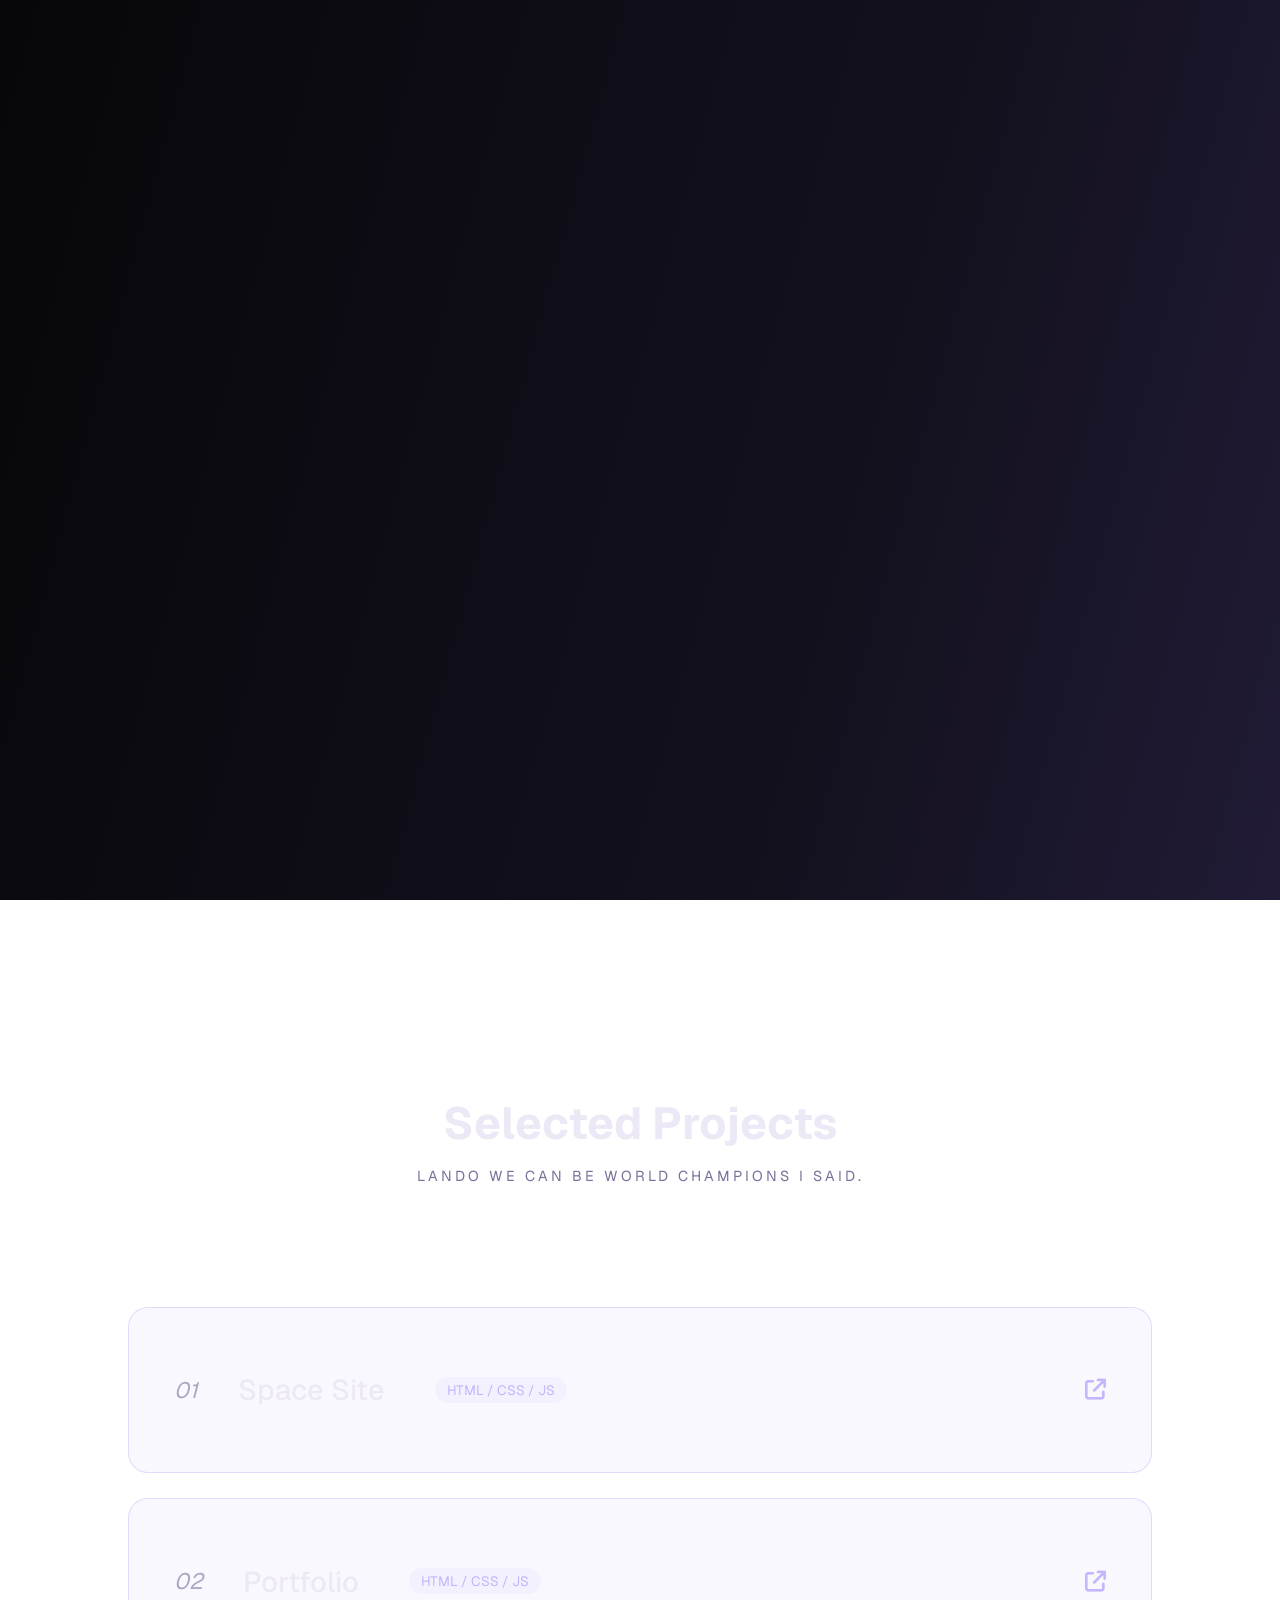
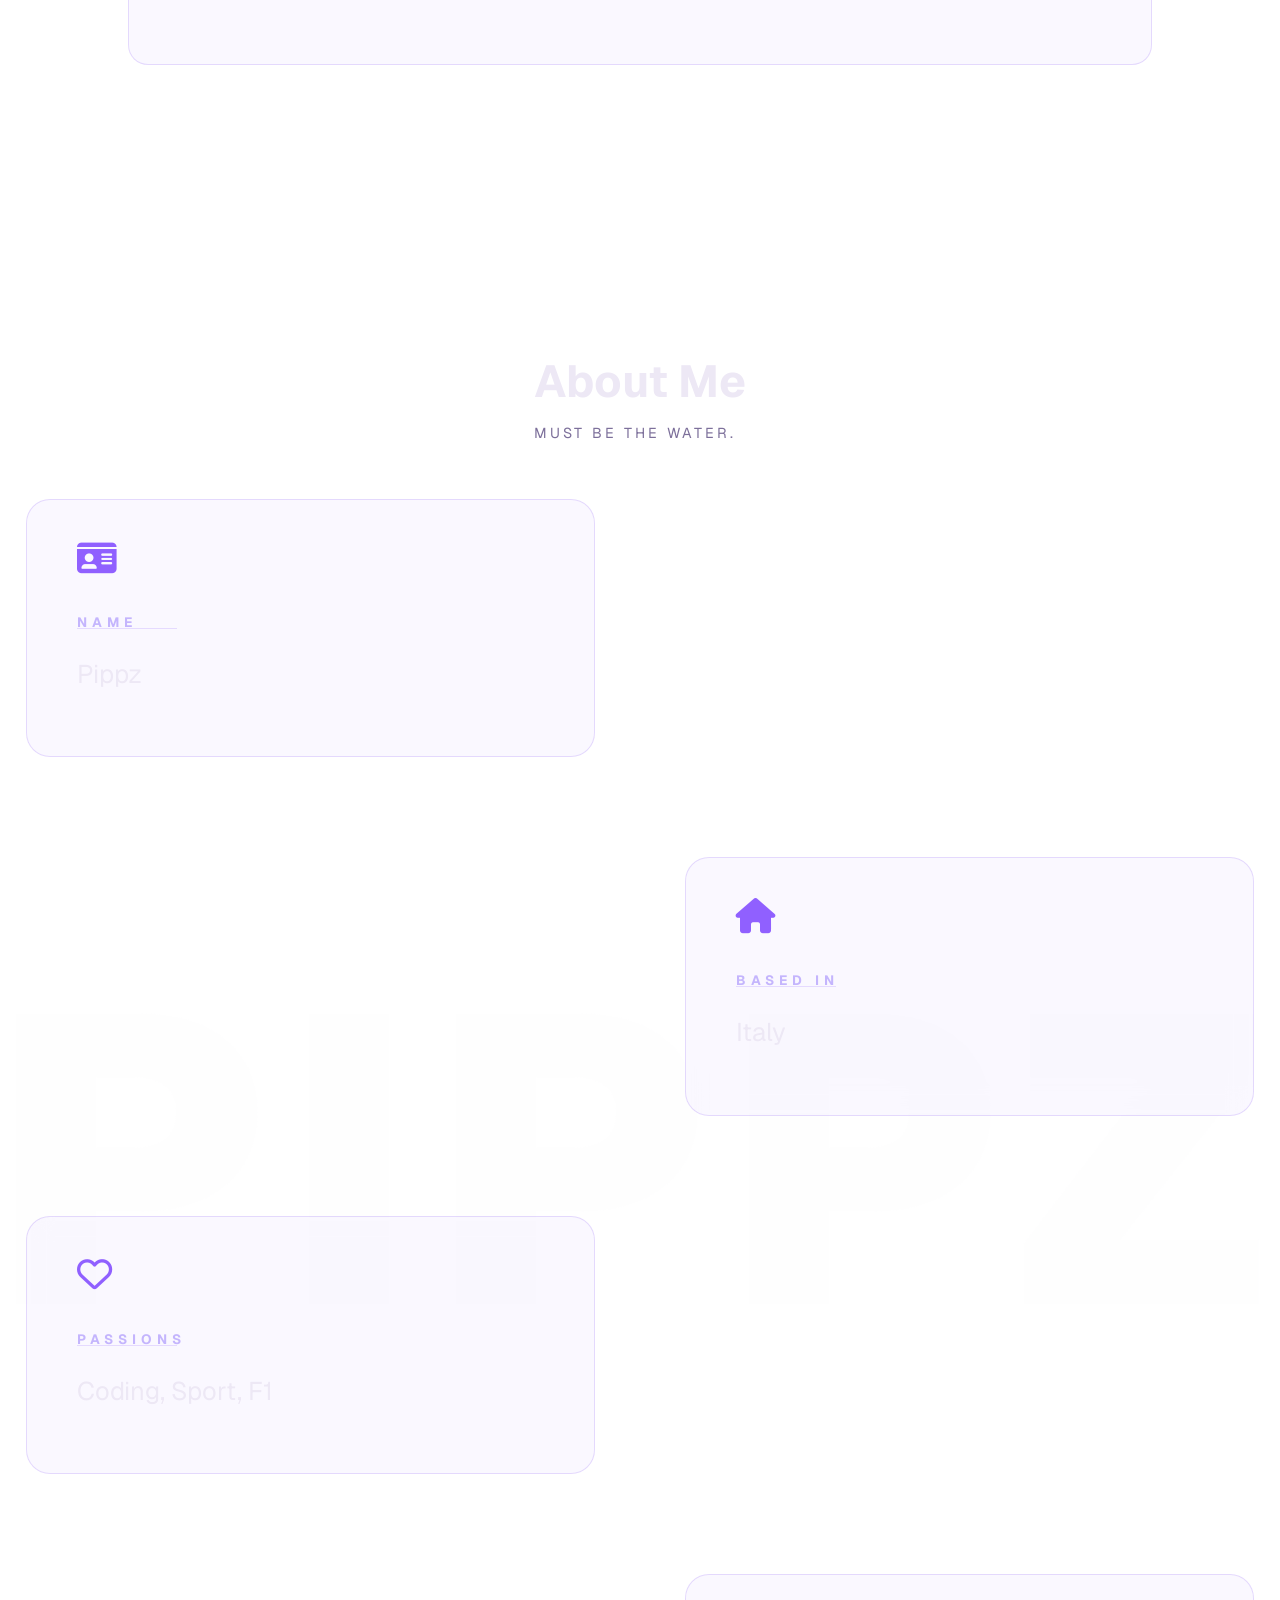
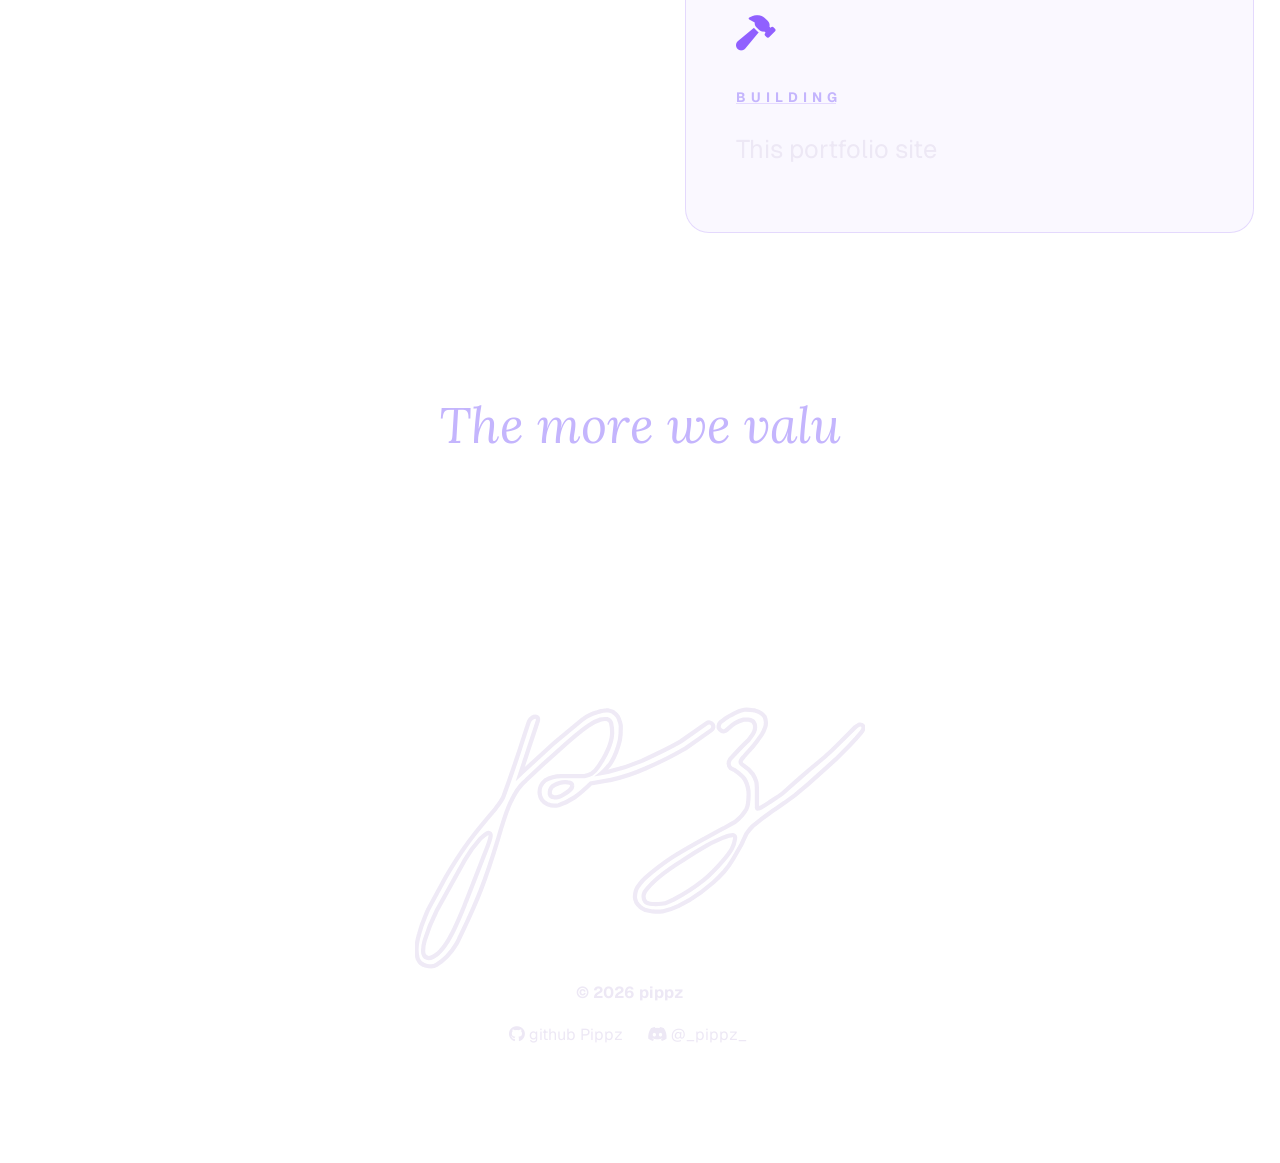
==== commit af8f58b3: "new theme-switch button.." ====
--- a/index.html
+++ b/index.html
@@ -47,7 +47,9 @@
         </header>
 
         <button id="theme-toggle" aria-label="Toggle theme">
-            <i class="fa-solid fa-sun" id="theme-icon"></i>
+            <div id="toggle-thumb">
+                <i class="fa-solid fa-sun" id="theme-icon"></i>
+            </div>
         </button>
 
         <main>
@@ -183,7 +185,6 @@
                 </div>
             </section>
         </main>
-
         <script src="script.js"></script>
 
     </body>
--- a/style.css
+++ b/style.css
@@ -55,6 +55,7 @@
 
     /* ──Watermarks── */
     --watermark: #ede8f5;
+    --watermark-glow: #e5d1ff;
 
     /* ──Theme── */
     --theme-button: #9061ffc7; 
@@ -117,6 +118,7 @@
 
     /* ──Watermarks── */
     --watermark: #00040e;
+    --watermark-glow: #000920;
 
     /* ──Theme── */
     --theme-button: #8fadee; 
@@ -213,8 +215,8 @@
 
 @keyframes wiggle {
     0%   { transform: rotate(0deg); }
-    25%  { transform: rotate(-10deg); }
-    50%  { transform: rotate(10deg); }
+    25%  { transform: rotate(-8deg); }
+    50%  { transform: rotate(8deg); }
     75%  { transform: rotate(-5deg); }
     100% { transform: rotate(0deg); }
 }
@@ -226,8 +228,8 @@
     padding: 12px 26px;
     border-radius: 999px;
     background: var(--nav-bg);
-    backdrop-filter: blur(12px);
-    -webkit-backdrop-filter: blur(12px);
+    backdrop-filter: blur(10px);
+    -webkit-backdrop-filter: blur(10px);
     border: 1px solid var(--nav-border);
     position: absolute;
     left: 47.5%;
@@ -317,32 +319,46 @@
 /* ── Theme button ── */ 
 #theme-toggle {
     position: fixed;
-    bottom: 55px;
-    right: 24px;
+    bottom: 14px;
+    right: 20px;
     z-index: 20;
     background: var(--nav-bg);
     border: 1px solid var(--nav-border);
-    color: var(--text-primary);
-    width: 36px;
-    height: 36px;
+    width: 64px;
+    height: 32px;
+    border-radius: 999px;
+    cursor: pointer;
+    backdrop-filter: blur(12px);
+    -webkit-backdrop-filter: blur(12px);
+    transition: background 0.3s ease, border-color 0.3s ease;
+    display: flex;
+    align-items: center;
+    padding: 3px;
+}
+
+#toggle-thumb {
+    width: 26px;
+    height: 26px;
     border-radius: 50%;
-    cursor: pointer;
+    background: var(--theme-button);
     display: flex;
     align-items: center;
     justify-content: center;
-    font-size: 14px;
-    backdrop-filter: blur(12px);
-    transition: background 0.2s ease, transform 0.3s ease;
-}
-
-#theme-toggle:hover {
+    font-size: 12px;
+    color: #fff;
+    transition: transform 0.3s cubic-bezier(0.23, 1, 0.32, 1), background 0.2s ease;
+    transform: translateX(0);
+}
+
+#toggle-thumb:hover {
+    background: var(--link-hover);
+}
+
+
+
+.light-mode #toggle-thumb {
+    transform: translateX(32px);
     background: var(--theme-button);
-    animation: spin 0.6s ease forwards;
-}
-
-@keyframes spin {
-    0%   { transform: rotate(0deg); }
-    100% { transform: rotate(360deg); }
 }
 
 /* ── Explore text ── */
@@ -861,6 +877,10 @@
     }
 
     /* About */
+    .about-grid {
+        gap: 25px;
+    }
+
     .about-content {
         width: 95%;
         padding: 25px 20px;
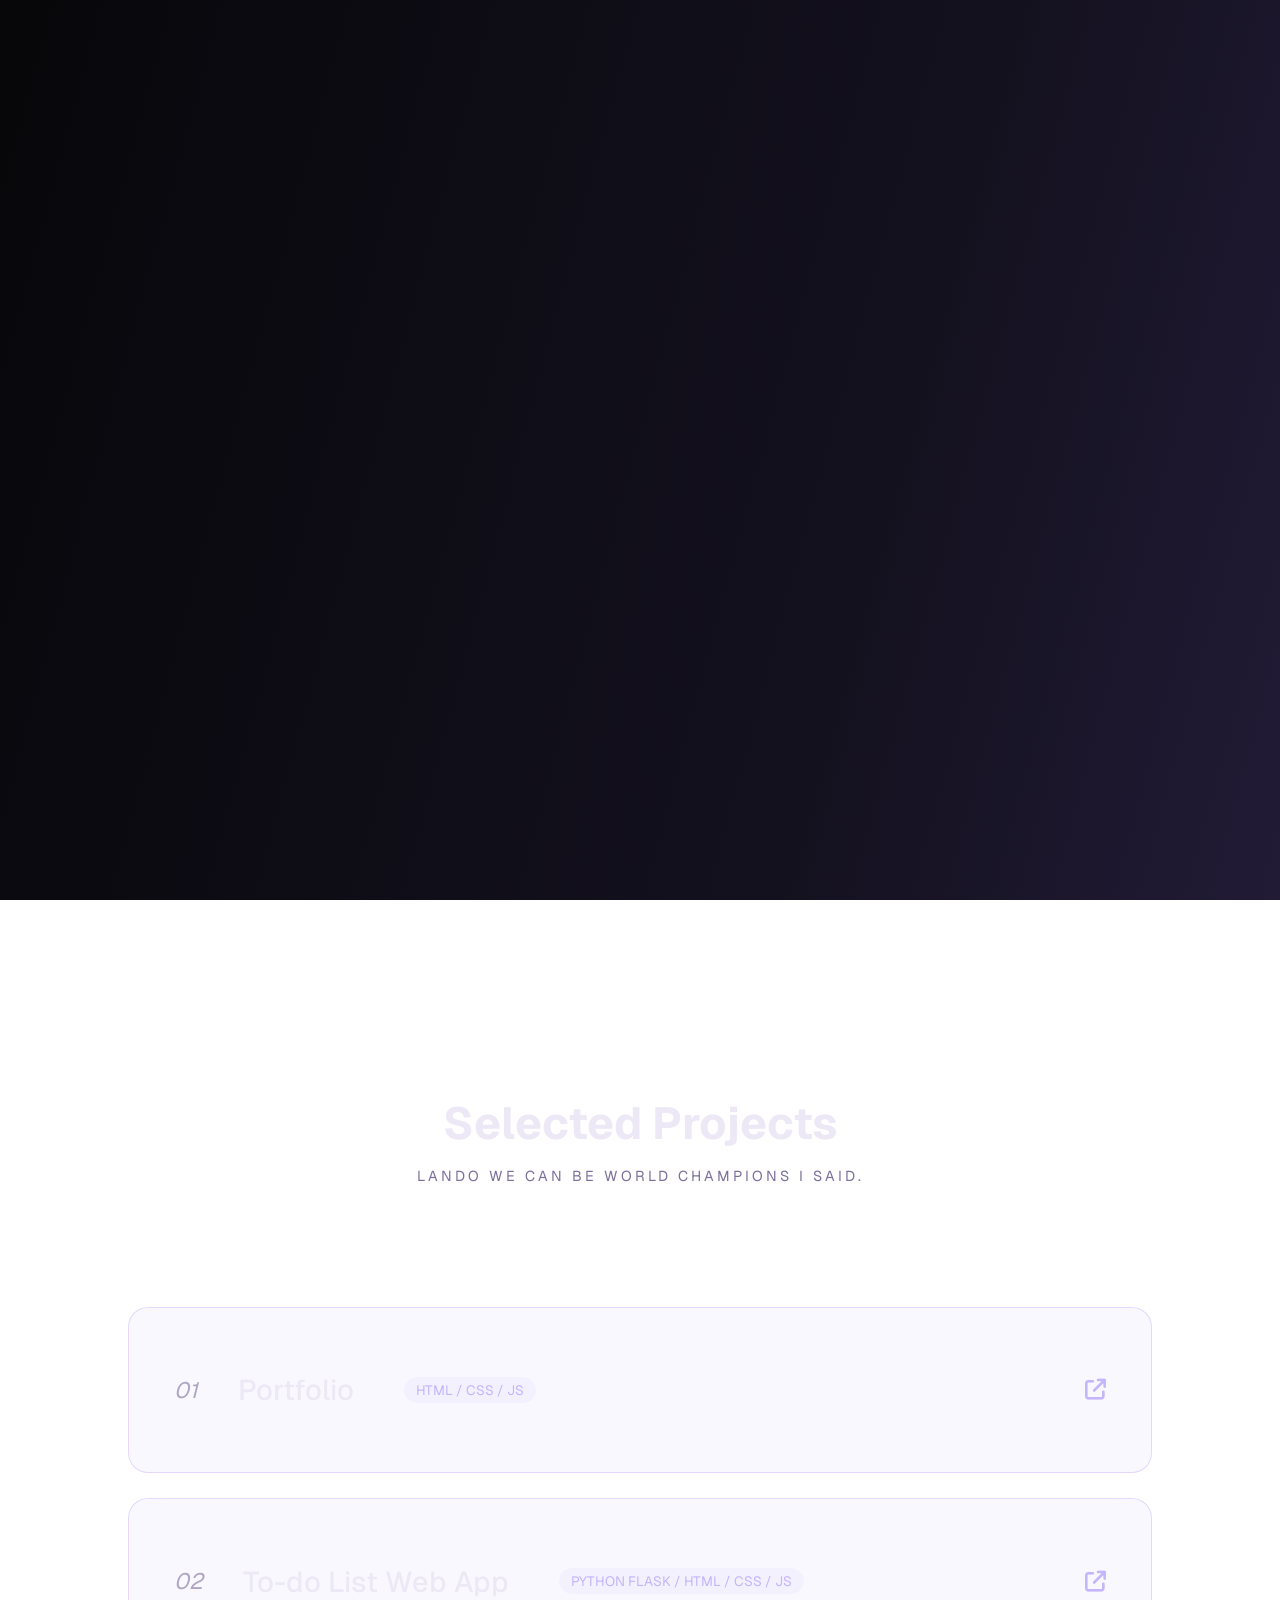
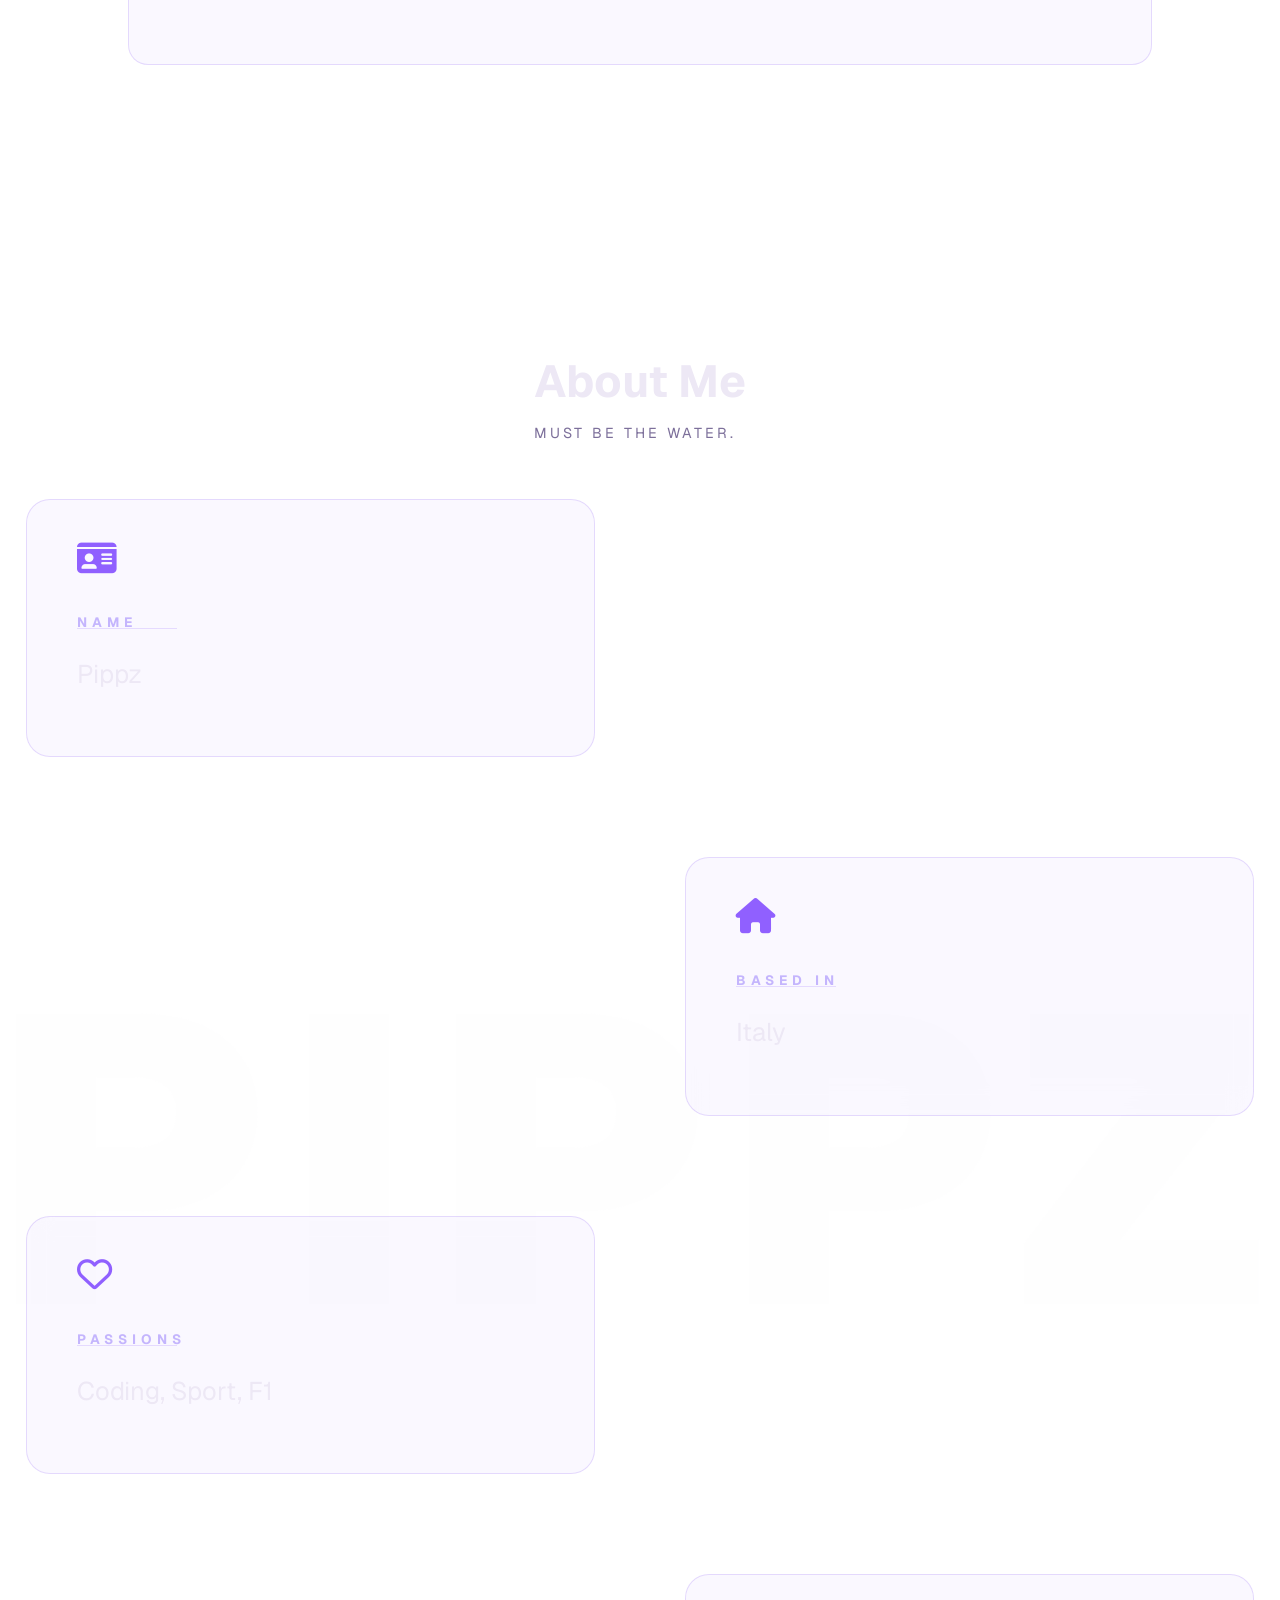
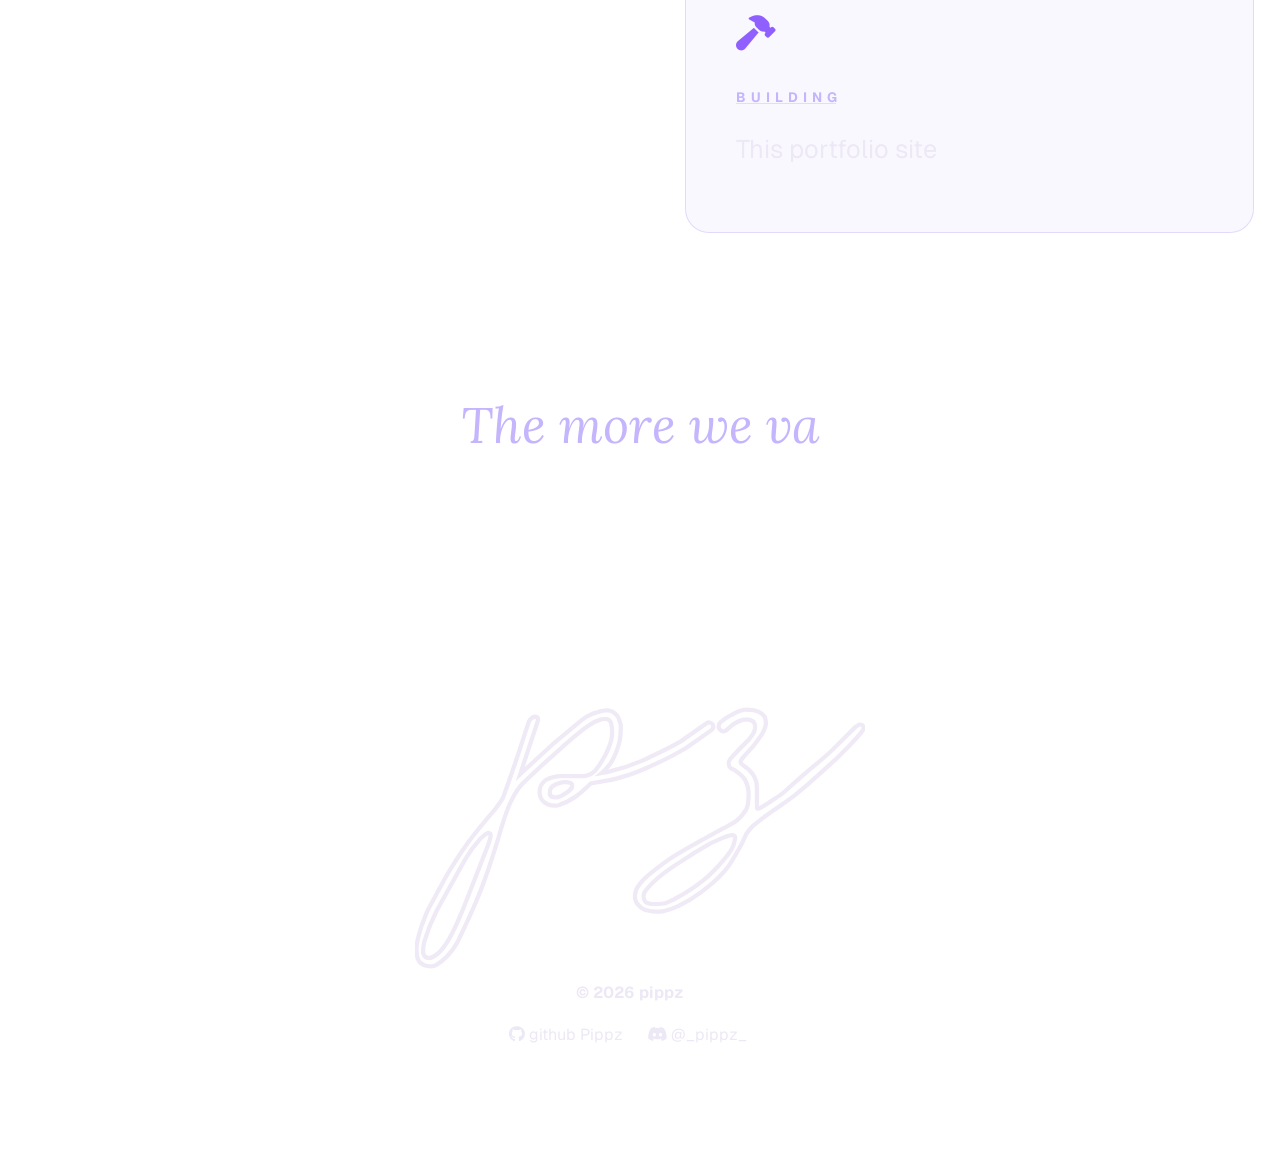
==== commit 66ca6612: "Modified project section" ====
--- a/index.html
+++ b/index.html
@@ -5,8 +5,6 @@
         <title> Pippz </title>
         <link rel="stylesheet" href="style.css">
         <link rel="stylesheet" href="https://cdnjs.cloudflare.com/ajax/libs/font-awesome/6.5.0/css/all.min.css">
-        <link href="https://fonts.googleapis.com/css2?family=Orbitron:wght@700&family=Rajdhani:wght@700&family=Exo+2:wght@700&family=Josefin+Sans:wght@700&family=Bebas+Neue&family=DM+Sans:wght@700&family=Oxanium:wght@700&family=Titillium+Web:wght@700&family=Chakra+Petch:wght@700&display=swap" rel="stylesheet">
-        <link href="https://fonts.googleapis.com/css2?family=Bricolage+Grotesque:wght@800&family=Unbounded:wght@900&family=Syne:wght@800&family=Michroma&family=Cormorant+Garamond:ital,wght@1,700&family=Outfit:wght@900&family=Krona+One&family=Tenor+Sans&family=Space+Grotesk:wght@700&family=Italiana&display=swap" rel="stylesheet">
         <link href="https://fonts.googleapis.com/css2?family=Geist:wght@300;400;500;700&family=Lora:ital,wght@1,400&display=swap" rel="stylesheet">
     </head>
 
@@ -83,22 +81,22 @@
                         <div class="project-row">
                             <div class="project-info">
                                 <span class="project-number">01</span>
-                                <h3 class="project-name">Space Site</h3>
-                                <p class="project-tech">HTML / CSS / JS</p>
+                                <h3 class="project-name">Portfolio</h3>
+                                <p class="project-tech">HTML / CSS / JS </p>
                             </div>
                             <div class="project-link">
-                                <i class="fa-solid fa-arrow-up-right-from-square"></i>
+                                <a href="#homePage" id="portfolio-link"><i class="fa-solid fa-arrow-up-right-from-square"></i></a>
                             </div>
                         </div>
 
                         <div class="project-row">
                             <div class="project-info">
                                 <span class="project-number">02</span>
-                                <h3 class="project-name">Portfolio</h3>
-                                <p class="project-tech">HTML / CSS / JS </p>
+                                <h3 class="project-name">To-do List Web App</h3>
+                                <p class="project-tech">PYTHON FLASK / HTML / CSS / JS</p>
                             </div>
                             <div class="project-link">
-                                <a href="#homePage" id="portfolio-link"><i class="fa-solid fa-arrow-up-right-from-square"></i></a>
+                                <a href="todoapp.html" id="todo-link"><i class="fa-solid fa-arrow-up-right-from-square"></i></a>
                             </div>
                         </div>
 
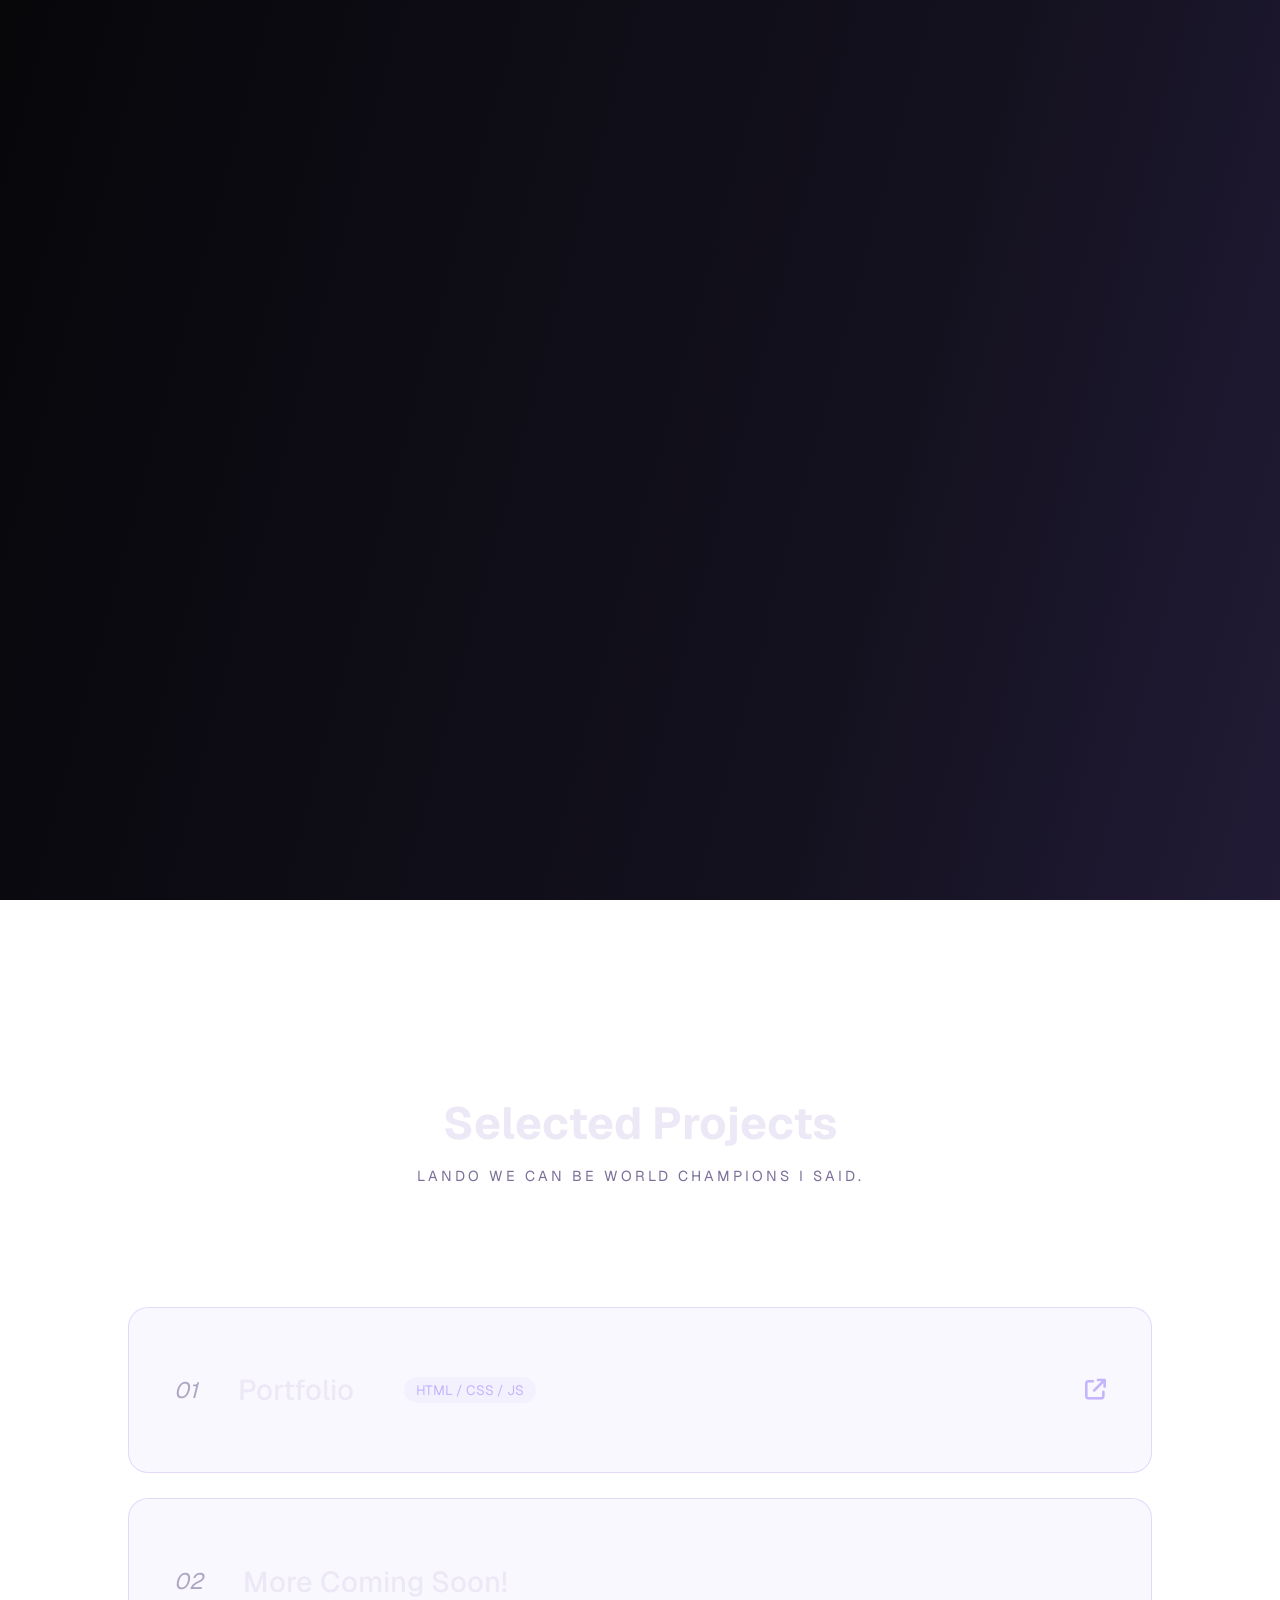
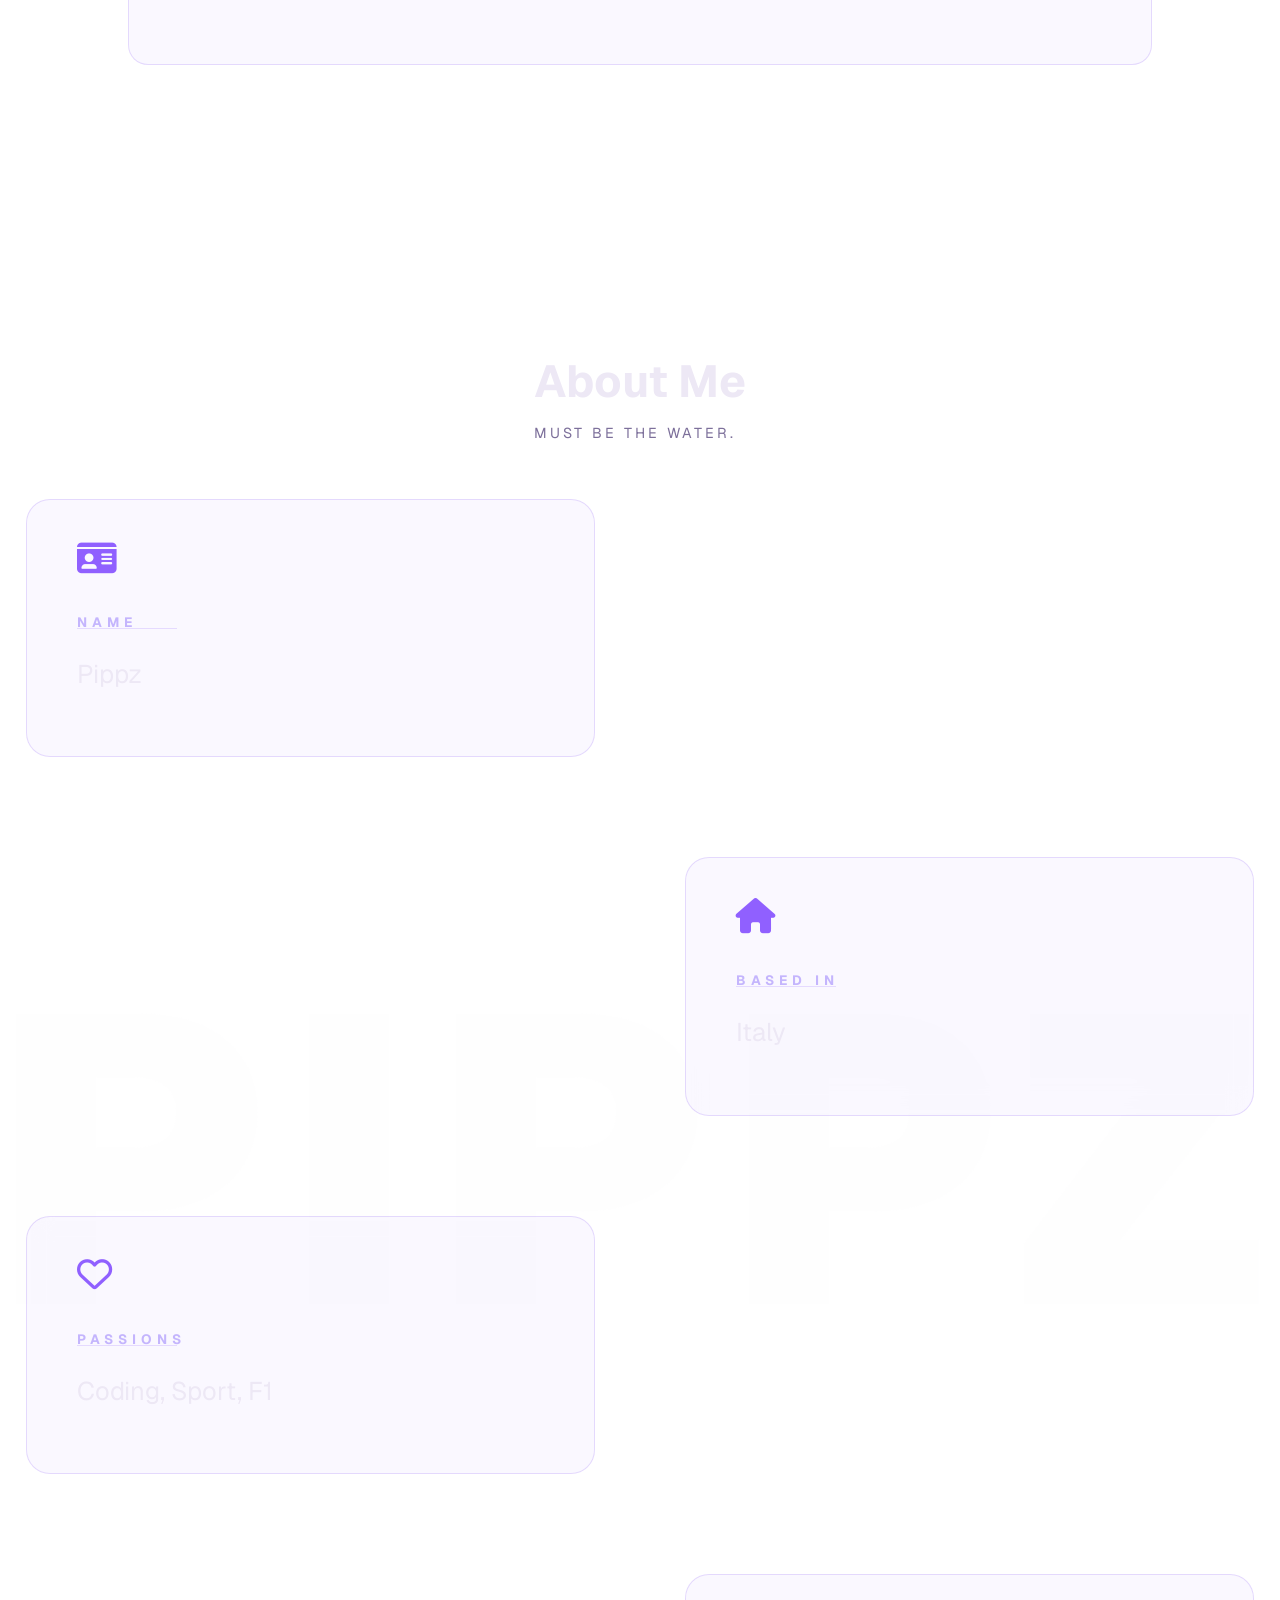
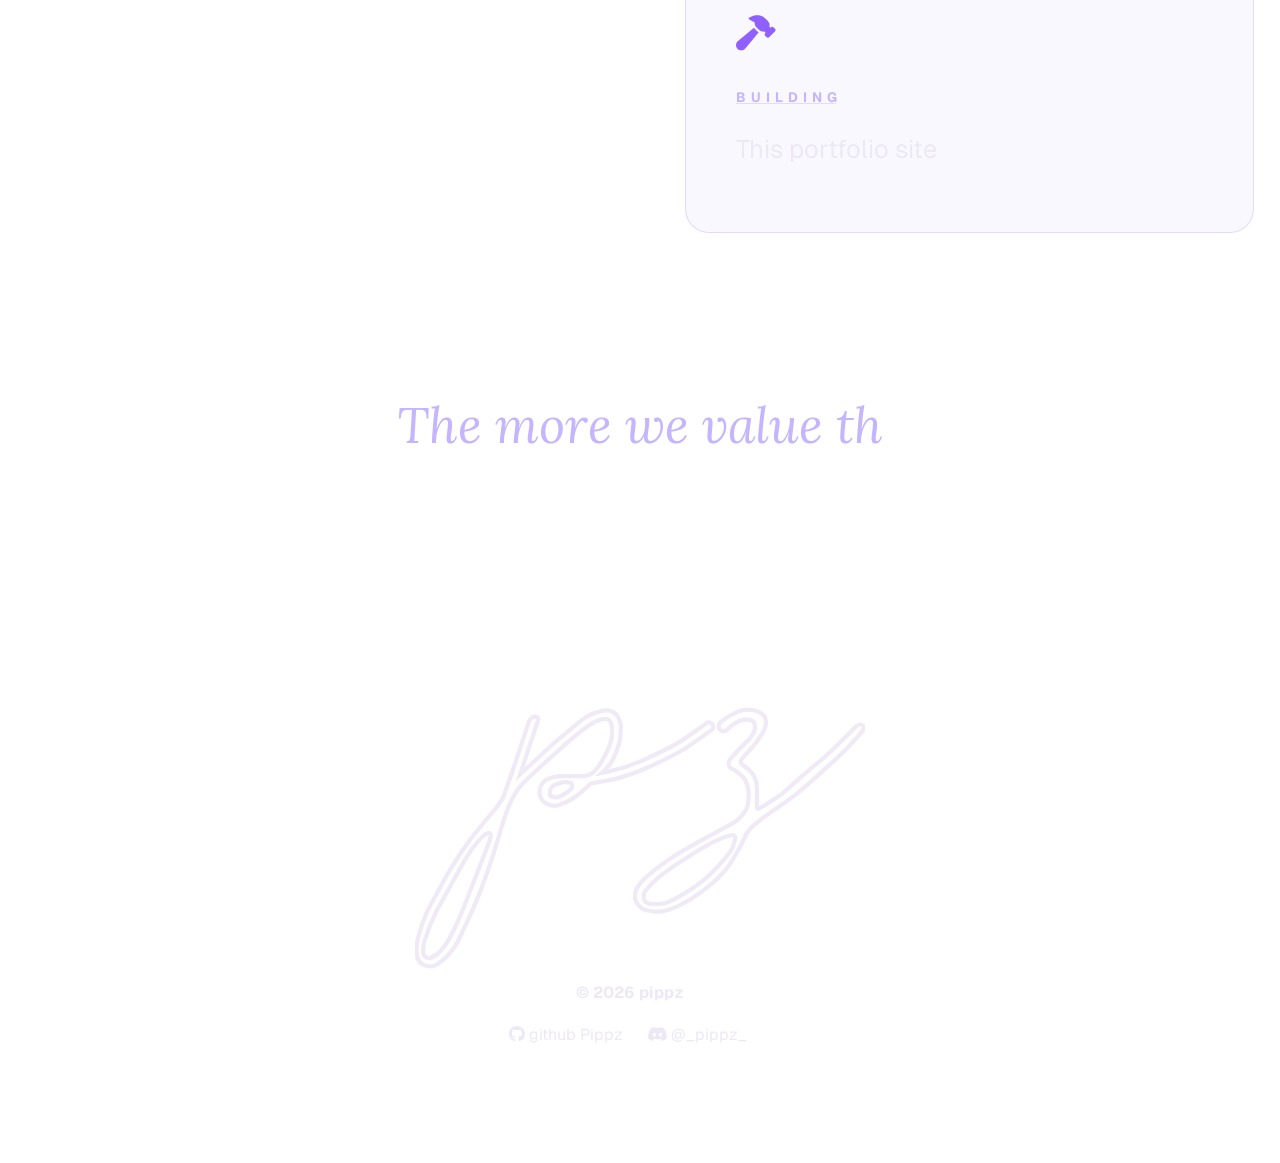
==== commit 4202aadc: "Update project section" ====
--- a/index.html
+++ b/index.html
@@ -92,11 +92,11 @@
                         <div class="project-row">
                             <div class="project-info">
                                 <span class="project-number">02</span>
-                                <h3 class="project-name">To-do List Web App</h3>
-                                <p class="project-tech">PYTHON FLASK / HTML / CSS / JS</p>
+                                <h3 class="project-name">More Coming Soon!</h3>
+                                <!--<p class="project-tech">PYTHON FLASK / HTML / CSS / JS</p>-->
                             </div>
                             <div class="project-link">
-                                <a href="todoapp.html" id="todo-link"><i class="fa-solid fa-arrow-up-right-from-square"></i></a>
+                                <!--<a href="todoapp.html" id="todo-link"><i class="fa-solid fa-arrow-up-right-from-square"></i></a>-->
                             </div>
                         </div>
 
